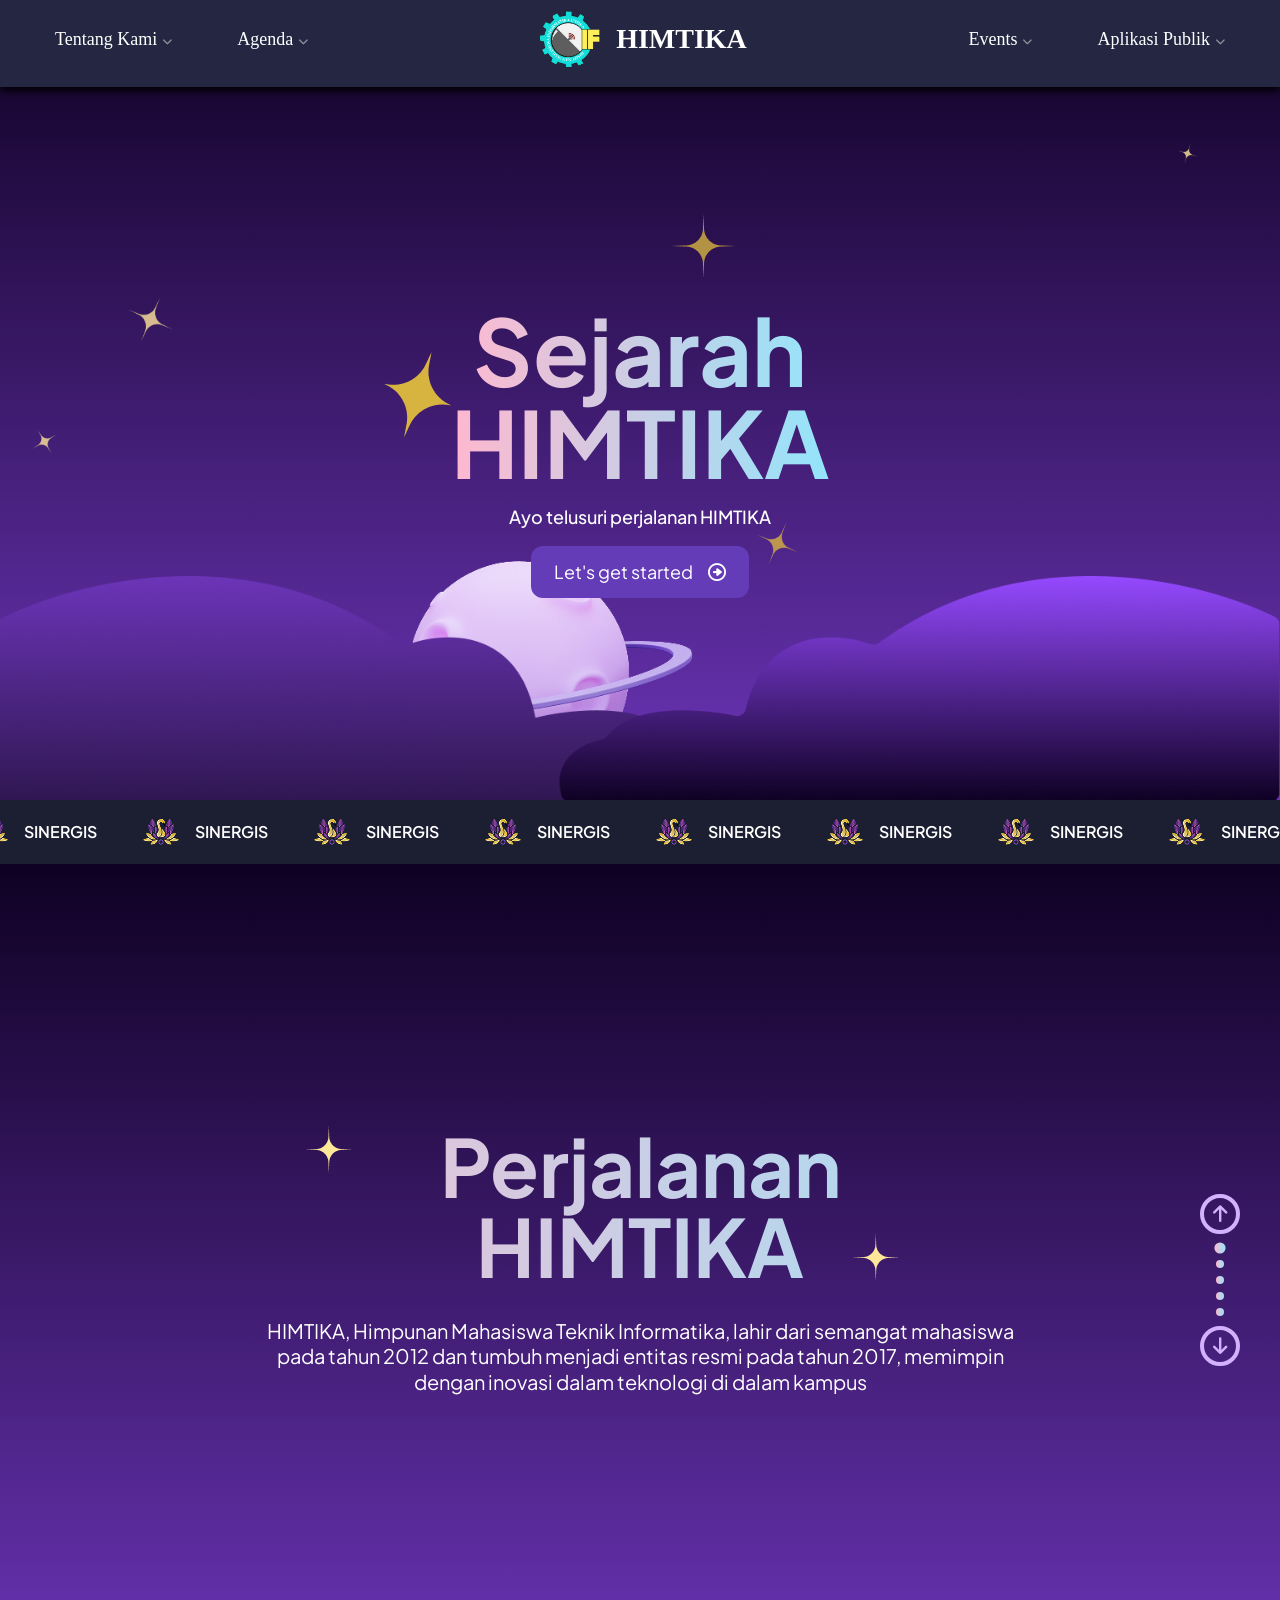
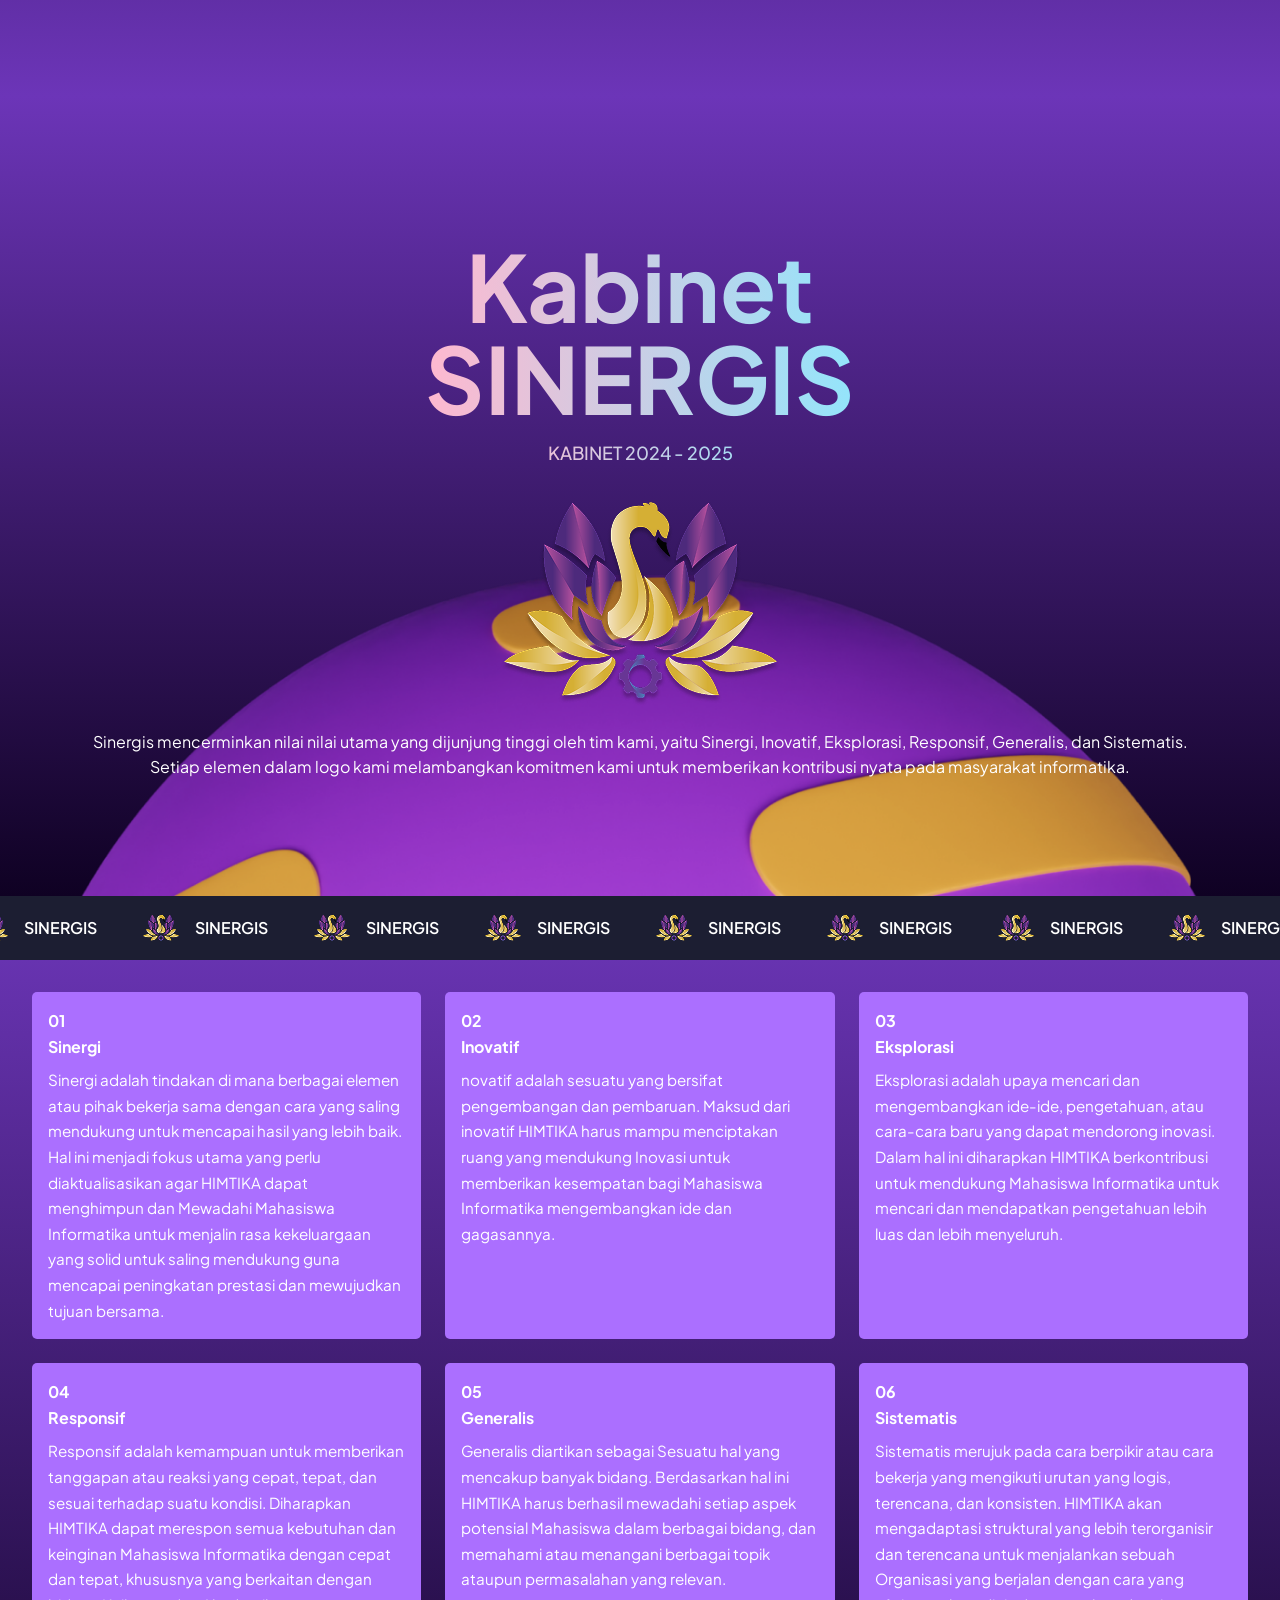
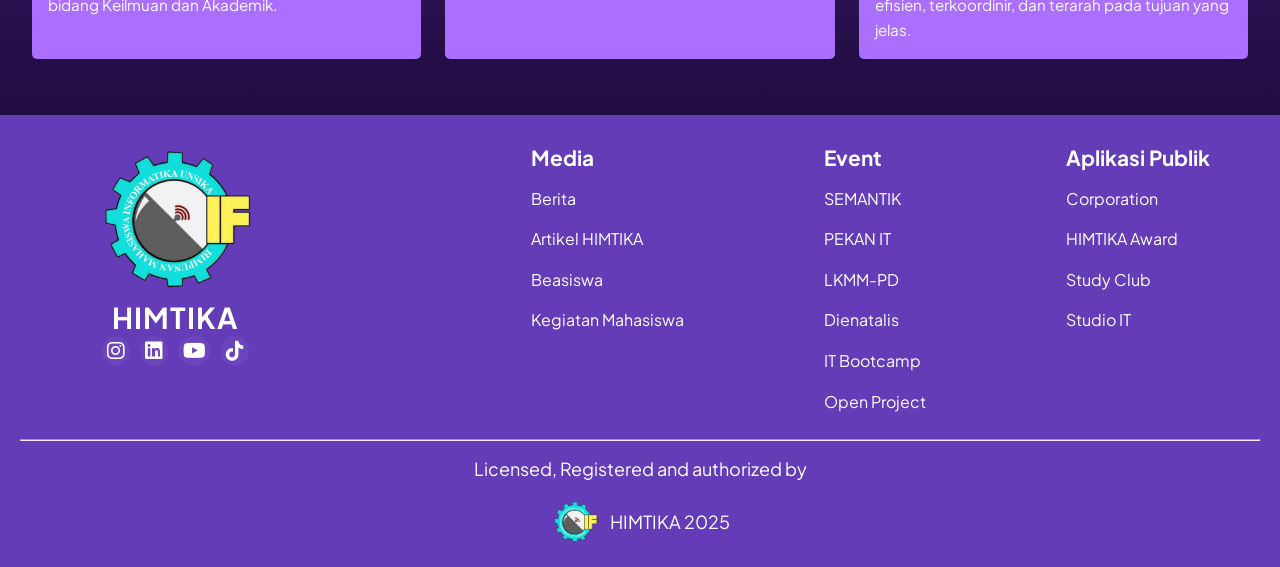
==== index.html @ e8bf30ea "Add files via upload Signed-off-by: To Be Human <67031062+Rif340@users.noreply.github.com>" ====
<!DOCTYPE html>
<html lang="en">

<head>
    <meta charset="UTF-8">
    <meta name="viewport" content="width=device-width, initial-scale=1.0">
    <title>Sejarah - HIMTIKA - Himpunan Mahasiswa Informatika</title>

    <!-- fav icon -->
    <link rel="icon" href="gambar/himtika.png" />

    <!-- seo -->
    <meta name="description"
        content="Eksplorasi Grand Design HIMTIKA 2025 yang mengedepankan Sinergi, Inovatif, Eksploratif, Responsif, Generalis, dan Sistematis. Pelajari rencana strategis Himpunan Mahasiswa Informatika Universitas Singaperbangsa Karawang.">
    <meta name="keywords"
        content="grand design himtika 2025, nilai himtika, sinergi inovasi eksplorasi, informatika unsika, rencana strategis organisasi, mahasiswa it unsika">
    <meta name="author" content="HIMTIKA UNSKA">

    <!-- CSS -->
    <link href="assets/css/style.css" rel="stylesheet">
    <link rel="stylesheet" href="https://cdn.jsdelivr.net/npm/swiper/swiper-bundle.min.css" />
    <link rel="stylesheet" href="assets/css/reset.css">
    <link rel="stylesheet" href="assets/css/responsive.css">
    <link rel="stylesheet" href="assets/css/scrollbar.css">
    <link rel="stylesheet" href="assets/css/animated.css">

    <!-- font -->
    <link rel="preconnect" href="https://fonts.gstatic.com" crossorigin>
    <link rel="stylesheet" href="https://cdnjs.cloudflare.com/ajax/libs/font-awesome/6.0.0-beta3/css/all.min.css">
    <link href="https://fonts.googleapis.com/css2?family=Plus+Jakarta+Sans:ital,wght@0,200..800;1,200..800&display=swap"
        rel="stylesheet">

</head>

<body>
    <!-- Preloader -->
    <div class="preloader">
        <div class="icon"></div>
        <div class="other-icon"></div>
    </div>

    <!-- Main Header -->
    <header class="main-header">
        <!-- Header Upper -->
        <div class="header-upper">
            <div class="inner-container">
                <div class="auto-container clearfix">
                    <!--Nav Box-->
                    <div class="nav-outer clearfix">
                        <div class="logo-outer">
                            <div class="logo-header">
                                <a href="index.html"><img src="gambar/himtika.png" alt="" title="HIMTIKA"></a>
                            </div>
                            <h1>HIMTIKA</h1>
                        </div>
                        <!--Mobile Navigation Toggler-->
                        <div class="mobile-nav-toggler"><span class="icon fas fa-bars"></span></div>

                        <!-- Main Menu -->
                        <nav class="main-menu navbar-expand-md navbar-light">
                            <div class="collapse navbar-collapse show clearfix" id="navbarSupportedContent">
                                <ul class="navigation clearfix pull-left">
                                    <li class="dropdown"><a href="#">Tentang Kami<i
                                                class="fas fa-chevron-down arrow"></i></a>
                                        <ul>
                                            <li><a href="https://himtika.cs.unsika.ac.id/sejarah-himtika/">Sejarah</a>
                                            </li>
                                            <li><a href="https://himtika.cs.unsika.ac.id/logo-himtika/">Logo</a></li>
                                            <li><a href="https://himtika.cs.unsika.ac.id/visi-misi/">Visi Misi</a></li>
                                            <li><a href="https://himtika.cs.unsika.ac.id/struktur-organisasi/">Struktur
                                                    Organisasi</a></li>
                                            <li><a href="https://himtika.cs.unsika.ac.id/grand-design-himtika-2024">Grand
                                                    Design HIMTIKA</a></li>
                                            <li><a href="https://himtika.cs.unsika.ac.id/galeri-himtika/">Galeri
                                                    HIMTIKA</a>
                                            </li>
                                            <li><a href="https://himtika.cs.unsika.ac.id/kontak-kami/">Kontak Kami</a>
                                            </li>
                                        </ul>
                                    </li>
                                    <li class="dropdown"><a href="#">Agenda<i class="fas fa-chevron-down arrow"></i></a>
                                        <ul class="sub_menu">
                                            <li><a href="https://himtika.cs.unsika.ac.id/himtika-awards/">Himtika
                                                    Awards</a>
                                            </li>
                                        </ul>
                                    </li>
                                </ul>

                                <ul class="navigation pull-right clearfix">
                                    <li class="dropdown"><a href="#">Events<i class="fas fa-chevron-down arrow"></i></a>
                                        <ul class="sub_menu">
                                            <li><a href="https://himtika.cs.unsika.ac.id/open-project/">Open Project</a>
                                            </li>
                                            <li><a href="https://himtika.cs.unsika.ac.id/semantik_9/">SEMANTIK</a></li>
                                            <li><a href="https://himtika.cs.unsika.ac.id/studyclub-2024/">Study Club</a>
                                            </li>
                                            <li><a href="https://himtika.cs.unsika.ac.id/lkmmpd/">LKMM-PD</a></li>
                                            <li><a href="https://himtika.cs.unsika.ac.id/pekan-it/">Pekan IT</a></li>
                                            <li><a href="https://himtika.cs.unsika.ac.id/diesnatalis">Diesnatalis</a>
                                            </li>
                                            <li><a href="https://himtika.cs.unsika.ac.id/it-bootcamp/">IT Bootcamp</a>
                                            </li>
                                        </ul>
                                    </li>
                                    <li class="dropdown"><a href="#">Aplikasi Publik<i
                                                class="fas fa-chevron-down arrow"></i></a>
                                        <ul class="sub_menu">
                                            <li><a href="https://himtalks.vercel.app/himtalks">Himtalks</a></li>
                                            <li><a href="https://himtika.cs.unsika.ac.id/hikode/">Hikode</a></li>
                                            <li><a href="https://himtika.cs.unsika.ac.id/kalendar/">Kalendar</a></li>
                                            <li><a href="https://himtika.cs.unsika.ac.id/corporation/">Corporation</a>
                                            </li>
                                            <li><a href="https://himtika.cs.unsika.ac.id/dosen/">Profil Tenaga
                                                    Pendidik</a>
                                            </li>
                                        </ul>
                                    </li>
                                </ul>
                            </div>
                        </nav>
                        <!-- Main Menu End-->
                    </div>
                </div>
            </div>
        </div>
        <!--End Header Upper-->

        <!-- Mobile Menu  -->
        <div class="mobile-menu">
            <div class="menu-backdrop"></div>
            <div class="close-btn"><span class="icon fas fa-times" style="font-size: 28px;"></span></div>

            <nav class="menu-box">
                <div class="nav-logo"><a href="index.html"><img src="gambar/himtika.png" alt="" title=""></a>
                </div>
                <div class="menu-outer"></div>
                <!--Social Links-->
                <div class="social-links">
                    <ul class="clearfix">
                        <li>
                            <a href="https://www.instagram.com/himtika_unsika/" target="_blank"><i
                                    class="fab fa-instagram"></i></a>
                            <a href="https://www.linkedin.com/company/himtika/" target="_blank"><i
                                    class="fab fa-linkedin"></i></a>
                            <a href="https://www.youtube.com/@himtikaofficial4428" target="_blank"><i
                                    class="fab fa-youtube"></i></a>
                            <a href="https://www.tiktok.com/@himtika_unsika" target="_blank"><i
                                    class="fab fa-tiktok"></i></a>
                        </li>
                    </ul>
                </div>
            </nav>
        </div>
        <!-- End Mobile Menu -->
    </header>
    <!-- End Main Header -->

    <!-- landing page Sejarah -->
    <div class="landingpagesejarah_desktop">
        <div class="teks_desktop">
            <h1>Sejarah <br>HIMTIKA</h1>
            <p>Ayo telusuri perjalanan HIMTIKA</p>
            <button onclick="document.getElementById('slide1').scrollIntoView({ behavior: 'smooth' });">Let's
                get started<i class="fa-regular fa-circle-right"></i></button>
        </div>
        <div class="icon-bawah">
            <img class="img_long" src="gambar/long.png" alt="bintang">
            <img class="img_wide5" src="gambar/wide5.png" alt="bintang">
            <img class="img_wide4" src="gambar/wide4.png" alt="bintang">
            <img class="img_wide" src="gambar/wide.png" alt="bintang">
            <img class="img_wide2" src="gambar/wide2.png" alt="bintang">
            <img class="img_wide3" src="gambar/wide3.png" alt="bintang">
        </div>
        <img class="bulan-awan" src="gambar/grup20.png">
    </div>
    <!-- akhir landing page Sejarah -->

    <!-- mobile-landing-page -->
    <div class="landingpagesejarah_mobile">
        <div class="teks_mobile">
            <h1>Sejarah <br>HIMTIKA</h1>
            <p>Ayo telusuri perjalanan HIMTIKA</p>
            <button onclick="document.getElementById('slide1').scrollIntoView({ behavior: 'smooth' });">Let's
                get started<i class="fa-regular fa-circle-right"></i></button>
        </div>
        <div class="icon-bawah-mobile">
            <img class="bulan-awan-mobile" src="gambar/grup25.png">
        </div>

    </div>
    <!-- akhir mobile-landing-page -->

    <!-- live kabinet -->
    <div class="live-awal">
        <div class="live-wrapper">
            <div class="live">
                <img src="gambar/logo_kabinet.png" alt="" />
                <span>SINERGIS</span>
            </div>
            <div class="live">
                <img src="gambar/logo_kabinet.png" alt="" />
                <span>SINERGIS</span>
            </div>
            <div class="live">
                <img src="gambar/logo_kabinet.png" alt="" />
                <span>SINERGIS</span>
            </div>
            <div class="live">
                <img src="gambar/logo_kabinet.png" alt="" />
                <span>SINERGIS</span>
            </div>
            <div class="live">
                <img src="gambar/logo_kabinet.png" alt="" />
                <span>SINERGIS</span>
            </div>
            <div class="live">
                <img src="gambar/logo_kabinet.png" alt="" />
                <span>SINERGIS</span>
            </div>
            <!-- Duplikasi untuk efek seamless -->
            <div class="live">
                <img src="gambar/logo_kabinet.png" alt="" />
                <span>SINERGIS</span>
            </div>
            <div class="live">
                <img src="gambar/logo_kabinet.png" alt="" />
                <span>SINERGIS</span>
            </div>
            <div class="live">
                <img src="gambar/logo_kabinet.png" alt="" />
                <span>SINERGIS</span>
            </div>
            <div class="live">
                <img src="gambar/logo_kabinet.png" alt="" />
                <span>SINERGIS</span>
            </div>
            <div class="live">
                <img src="gambar/logo_kabinet.png" alt="" />
                <span>SINERGIS</span>
            </div>
            <div class="live">
                <img src="gambar/logo_kabinet.png" alt="" />
                <span>SINERGIS</span>
            </div>
        </div>
    </div>
    <!-- akhir live kabinet -->

    <!-- perjalanan -->
    <section class="bidang-section">
        <div class="bidang-container">
            <div class="bidang-slide active" id="slide-1">
                <img class="bintang-besar" src="gambar/wide7.png" alt="" />
                <img class="bintang-kecil" src="gambar/wide7.png" alt="" />
                <img class="bintang-besar2" src="gambar/wide8.png" alt="" />
                <img class="bintang-kecil2" src="gambar/wide8.png" alt="" />
                <h2>Perjalanan<br />HIMTIKA</h2>
                <p>
                    HIMTIKA, Himpunan Mahasiswa Teknik Informatika, lahir dari semangat mahasiswa pada tahun 2012 dan
                    tumbuh menjadi entitas
                    resmi pada tahun 2017, memimpin dengan inovasi dalam teknologi di dalam kampus
                </p>
            </div>
            <div class="bidang-slide left" id="slide-2">
                <i class="tahun">2012</i>
                <h2>Awal<br>Perjalanan</h2>
                <p>
                    Pada tahun 2012, mahasiswa Teknik Informatika Unsika berupaya membentuk sebuah himpunan sebagai
                    wadah untuk minat dan
                    aspirasi mereka. meskipun upaya awal ini berakhir dengan pendirian sebuah study club, langkah ini
                    menandai awal dari
                    perjalanan menuju pembentukan yang lebih besar
                </p>
            </div>
            <div class="bidang-slide left" id="slide-3">
                <i class="tahun">2014</i>
                <h2>Inisiasi<br>Pada kepengurusan<br>BEMF</h2>
                <p>
                    Pada tahun 2014, selama kepengurusan BEMF, mahasiswa Teknik Informatika menginisiasi langkah penting
                    untuk membentuk
                    himpunan resmi. Inisiatif ini memperkuat komitmen mereka untuk memiliki sebuah wadah organisasi yang
                    dapat mengakomodasi
                    kepentingan bersama.
                </p>
            </div>
            <div class="bidang-slide left" id="slide-4">
                <i class="tahun">2017</i>
                <h2>Musyawarah Anggota pertama</h2>
                <p>
                    Tepat pada 14 Oktober 2017, dilaksanakan Musyawarah Anggota (MUSANG) pertama HIMTIKA. Momentum ini
                    menjadi tonggak
                    penting dalam proses pembentukan organisasi, di mana identitas dan tujuan bersama mulai dibahas
                    secara lebih formal.
                </p>
            </div>
            <div class="bidang-slide left" id="slide-5">
                <i class="tahun">2017</i>
                <h2>Diresmikan</h2>
                <p>
                    Pada tanggal 16 Oktober 2017, HIMTIKA secara resmi didirikan di Aula Unsika. Dengan Akhmad Khusaeri
                    sebagai ketua dan
                    Adi Rohmat sebagai wakil ketua, organisasi ini mulai menata struktur dan mengukuhkan diri sebagai
                    entitas yang siap
                    berkembang dan berkontribusi
                </p>

            </div>
        </div>
        <!-- Navigasi -->
        <div class="bidang-nav">
            <button id="prev"><i class="fa-solid fa-arrow-up"></i></button>
            <div class="bidang-dots">
                <span class="dot active" data-slide="0"></span>
                <span class="dot" data-slide="1"></span>
                <span class="dot" data-slide="2"></span>
                <span class="dot" data-slide="3"></span>
                <span class="dot" data-slide="4"></span>
            </div>
            <button id="next"><i class="fa-solid fa-arrow-down"></i></button>
        </div>
    </section>
    <!-- akhir perjalanan -->

    <!-- kabinet -->
    <div class="kabinet_desktop">
        <div class="tekskabinet_desktop">
            <h1>Kabinet <br>SINERGIS</h1>
            <p id="kabinet">KABINET 2024 - 2025</p>
            <img src="gambar/logo_kabinet2.png">
            <p id="kabinet2">Sinergis mencerminkan nilai nilai utama yang dijunjung tinggi oleh tim kami, yaitu Sinergi,
                Inovatif, Eksplorasi,
                Responsif, Generalis, dan Sistematis. Setiap elemen dalam logo kami melambangkan komitmen kami untuk
                memberikan
                kontribusi nyata pada masyarakat informatika.</p>
        </div>
        <div class="icon-bawah-mobile">
            <img class="bulan-dekstop" src="gambar/10.png">
            <img class="bulan-dekstop2" src="gambar/11.png">
        </div>
    </div>
    <!-- akhir kabinet -->

<!-- live kabinet 2 -->
<div class="live2-awal">
    <div class="live2-wrapper">
        <div class="live2">
            <img src="gambar/logo_kabinet.png" alt="" />
            <span>SINERGIS</span>
        </div>
        <div class="live2">
            <img src="gambar/logo_kabinet.png" alt="" />
            <span>SINERGIS</span>
        </div>
        <div class="live2">
            <img src="gambar/logo_kabinet.png" alt="" />
            <span>SINERGIS</span>
        </div>
        <div class="live2">
            <img src="gambar/logo_kabinet.png" alt="" />
            <span>SINERGIS</span>
        </div>
        <div class="live2">
            <img src="gambar/logo_kabinet.png" alt="" />
            <span>SINERGIS</span>
        </div>
        <div class="live2">
            <img src="gambar/logo_kabinet.png" alt="" />
            <span>SINERGIS</span>
        </div>
        <!-- Duplikasi seamless -->
        <div class="live2">
            <img src="gambar/logo_kabinet.png" alt="" />
            <span>SINERGIS</span>
        </div>
        <div class="live2">
            <img src="gambar/logo_kabinet.png" alt="" />
            <span>SINERGIS</span>
        </div>
        <div class="live2">
            <img src="gambar/logo_kabinet.png" alt="" />
            <span>SINERGIS</span>
        </div>
        <div class="live2">
            <img src="gambar/logo_kabinet.png" alt="" />
            <span>SINERGIS</span>
        </div>
        <div class="live2">
            <img src="gambar/logo_kabinet.png" alt="" />
            <span>SINERGIS</span>
        </div>
        <div class="live2">
            <img src="gambar/logo_kabinet.png" alt="" />
            <span>SINERGIS</span>
        </div>
    </div>
</div>
<!-- akhir live kabinet 2 -->

    <!-- boostrap grid -->
    <div class="pembungkus_grid">
        <!-- Baris Pertama -->
        <div class="grid-row">
            <div class="grid-col">
                <div class="card">
                    <h4>01</h4>
                    <h4>Sinergi</h4>
                    <p>Sinergi adalah tindakan di mana berbagai elemen atau pihak bekerja sama dengan cara yang saling mendukung untuk mencapai
                    hasil yang lebih baik. Hal ini menjadi fokus utama yang perlu diaktualisasikan agar HIMTIKA dapat menghimpun dan
                    Mewadahi Mahasiswa Informatika untuk menjalin rasa kekeluargaan yang solid untuk saling mendukung guna mencapai
                    peningkatan prestasi dan mewujudkan tujuan bersama.</p>
                </div>
            </div>
            <div class="grid-col">
                <div class="card">
                    <h4>02</h4>
                    <h4>Inovatif</h4>
                    <p>novatif adalah sesuatu yang bersifat pengembangan dan pembaruan. Maksud dari inovatif HIMTIKA harus mampu menciptakan
                    ruang yang mendukung Inovasi untuk memberikan kesempatan bagi Mahasiswa Informatika mengembangkan ide dan gagasannya.</p>
                </div>
            </div>
            <div class="grid-col">
                <div class="card">
                    <h4>03</h4>
                    <h4>Eksplorasi</h4>
                    <p>Eksplorasi adalah upaya mencari dan mengembangkan ide-ide, pengetahuan, atau cara-cara baru yang dapat mendorong
                    inovasi. Dalam hal ini diharapkan HIMTIKA berkontribusi untuk mendukung Mahasiswa Informatika untuk mencari dan
                    mendapatkan pengetahuan lebih luas dan lebih menyeluruh.</p>
                </div>
            </div>
        </div>
    
        <!-- Baris Kedua -->
        <div class="grid-row">
            <div class="grid-col">
                <div class="card">
                    <h4>04</h4>
                    <h4>Responsif</h4>
                    <p>Responsif adalah kemampuan untuk memberikan tanggapan atau reaksi yang cepat, tepat, dan sesuai terhadap suatu kondisi.
                    Diharapkan HIMTIKA dapat merespon semua kebutuhan dan keinginan Mahasiswa Informatika dengan cepat dan tepat, khususnya
                    yang berkaitan dengan bidang Keilmuan dan Akademik.</p>
                </div>
            </div>
            <div class="grid-col">
                <div class="card">
                    <h4>05</h4>
                    <h4>Generalis</h4>
                    <p>Generalis diartikan sebagai Sesuatu hal yang mencakup banyak bidang. Berdasarkan hal ini HIMTIKA harus berhasil mewadahi
                    setiap aspek potensial Mahasiswa dalam berbagai bidang, dan memahami atau menangani berbagai topik ataupun permasalahan
                    yang relevan.</p>
                </div>
            </div>
            <div class="grid-col">
                <div class="card">
                    <h4>06</h4>
                    <h4>Sistematis</h4>
                    <p>Sistematis merujuk pada cara berpikir atau cara bekerja yang mengikuti urutan yang logis, terencana, dan konsisten.
                    HIMTIKA akan mengadaptasi struktural yang lebih terorganisir dan terencana untuk menjalankan sebuah Organisasi yang
                    berjalan dengan cara yang efisien, terkoordinir, dan terarah pada tujuan yang jelas.</p>
                </div>
            </div>
        </div></div>
    <!-- akhir boostrap grid -->

    <!----Start Footer-->
    <footer>
        <div class="footer-container">
            <div class="logo-section">
                <img src="gambar/himtika.png" alt="HIMTIKA Logo" class="logo-footer">
                <h3>HIMTIKA</h3>
                <div class="social-icons">
                    <a href="https://www.instagram.com/himtika_unsika/" target="_blank"><i
                            class="fab fa-instagram"></i></a>
                    <a href="https://www.linkedin.com/company/himtika/" target="_blank"><i
                            class="fab fa-linkedin"></i></a>
                    <a href="https://www.youtube.com/@himtikaofficial4428" target="_blank"><i
                            class="fab fa-youtube"></i></a>
                    <a href="https://www.tiktok.com/@himtika_unsika" target="_blank"><i class="fab fa-tiktok"></i></a>
                </div>
            </div>
            <div class="footer-text">
                <div class="footer-section section-1">
                    <h4>Media</h4>
                    <ul>
                        <li><a href="#">Berita</a></li>
                        <li><a href="#">Artikel HIMTIKA</a></li>
                        <li><a href="#">Beasiswa</a></li>
                        <li><a href="#">Kegiatan Mahasiswa</a></li>
                    </ul>
                </div>

                <div class="footer-section section-2">
                    <h4>Event</h4>
                    <ul>
                        <li><a href="https://himtika.cs.unsika.ac.id/semantik_9/">SEMANTIK</a></li>
                        <li><a href="https://himtika.cs.unsika.ac.id/pekan-it/">PEKAN IT</a></li>
                        <li><a href="https://himtika.cs.unsika.ac.id/lkmmpd/">LKMM-PD</a></li>
                        <li><a href="https://himtika.cs.unsika.ac.id/diesnatalis">Dienatalis</a></li>
                        <li><a href="https://himtika.cs.unsika.ac.id/it-bootcamp/">IT Bootcamp</a></li>
                        <li><a href="https://himtika.cs.unsika.ac.id/open-project/">Open Project</a></li>
                    </ul>
                </div>

                <div class="footer-section section-3">
                    <h4 id="teks1">Aplikasi Publik</h4>
                    <ul>
                        <li><a href="https://himtika.cs.unsika.ac.id/corporation/">Corporation</a></li>
                        <li><a href="https://himtika.cs.unsika.ac.id/himtika-awards/">HIMTIKA Award</a></li>
                        <li><a href="https://himtika.cs.unsika.ac.id/studyclub-2024/">Study Club</a></li>
                        <li><a href="https://himtika.cs.unsika.ac.id/corporation/">Studio IT</a></li>
                    </ul>
                </div>
            </div>
        </div>
        <div class="footer-bottom">
            <hr>
            <p>Licensed, Registered and authorized by</p>
            <div class="footer-logo-container">
                <img src="gambar/himtika.png" alt="HIMTIKA Logo" class="footer-logo">
                <p>HIMTIKA 2025</p>
            </div>
        </div>
    </footer>
    <!-- Footer End -->

    <script src="assets/js/jquery.js"></script>
    <script src="assets/js/scrollbar.js"></script>
    <script src="assets/js/script.js"></script>
    <script src="https://cdn.jsdelivr.net/npm/swiper/swiper-bundle.min.js"></script>
</body>

</html>
---- assets/css/style.css ----
::-webkit-scrollbar {
	display: none;
}



body {
	margin: 0px;
	padding: 0px;
	border: none;
	outline: none;
	font-size: 100%;
	line-height: inherit;
	line-height: 1.6em;
	font-weight: 400;
	font-family: 'Plus Jakarta Sans', sans-serif;
}


.page-wrapper {
	position: relative;
	margin: 0 auto;
	width: 100%;
	min-width: 300px;
	z-index: 9;
	overflow: hidden;
}


.auto-container {
	position: static;
	max-width: 1200px;
	padding: 0px 15px;
	margin: 0 auto;
}

ul,
li {
	list-style: none;
	padding: 0px;
	margin: 0px;
}

/* Posisi navbar kanan dan kiri */

.pull-right {
	float: right;
}

.pull-left {
	float: left;
}

/* Preloader */

.preloader {
	position: fixed;
	left: 0px;
	top: 0px;
	width: 100%;
	height: 100%;
	z-index: 999999;
	background-color: rgba(0, 0, 0, 0);
}

.preloader .icon {
	position: fixed;
	left: 0px;
	top: 0px;
	width: 100%;
	height: 100%;
	z-index: 1;
	background-color: rgba(0, 0, 0, 0);
	background-position: center center;
	background-repeat: no-repeat;
	background-image: url(../img/icon/gear\ full\ 9.svg);
	-webkit-transition: all 200ms ease;
	-moz-transition: all 200ms ease;
	-ms-transition: all 200ms ease;
	-o-transition: all 200ms ease;
	transition: all 200ms ease;
	animation: 2s gearAnimation linear infinite;
}

.preloader .other-icon {
	position: fixed;
	left: 0px;
	top: 0px;
	width: 100%;
	height: 100%;
	z-index: 2;
	background-color: rgba(0, 0, 0, 0);
	background-position: center center;
	background-repeat: no-repeat;
	background-image: url(../img/icon/rebuild\ tanpa\ gear.svg);
	-webkit-transition: all 200ms ease;
	-moz-transition: all 200ms ease;
	-ms-transition: all 200ms ease;
	-o-transition: all 200ms ease;
	transition: all 200ms ease;
	margin-left: 8px;
}

.page-loaded .preloader .icon,
.page-loaded .preloader .other-icon {
	opacity: 0;
}

.preloader:before {
	content: '';
	position: absolute;
	left: 0;
	top: 0;
	width: 100%;
	height: 100%;
	background: #ffffff;
	z-index: 0;
	-webkit-transform: translateX(0%);
	-ms-transform: translateX(0%);
	transform: translateX(0%);
	-webkit-transition: all 800ms ease;
	-moz-transition: all 800ms ease;
	-ms-transition: all 800ms ease;
	-o-transition: all 800ms ease;
	transition: all 800ms ease;
}

.page-loaded .preloader:before {
	-webkit-transform: translateX(-101%);
	-ms-transform: translateX(-101%);
	transform: translateX(-101%);
}

.preloader:after {
	content: '';
	position: absolute;
	left: 0;
	top: 0;
	width: 100%;
	height: 100%;
	background: #252742;
	z-index: 2;
	-webkit-transform: translateX(101%);
	-ms-transform: translateX(101%);
	transform: translateX(101%);
	-webkit-transition: all 800ms ease;
	-moz-transition: all 800ms ease;
	-ms-transition: all 800ms ease;
	-o-transition: all 800ms ease;
	transition: all 800ms ease;
}

.page-loaded .preloader:after {
	-webkit-transform: translateX(-101%);
	-ms-transform: translateX(-101%);
	transform: translateX(-101%);
}

/* Main Header */

.main-header {
	position: fixed;
	display: block;
	width: 100%;
	z-index: 99999;
	background-color: #252742;
}

.main-header .header-top {
	position: relative;
	transition: opacity 0.3s ease;
}

/* Live News */

.live-news {
	background: linear-gradient(to right, #320F48, #7A25AE);
	position: fixed;
	width: 115%;
	height: 49px;
	top: 0;
	left: 0;
}

.live-news .rectangle {
	position: absolute;
	left: 0;
	top: 0;
	width: 310.5px;
	height: 49px;
	z-index: 2;
	display: flex;
	align-items: center;
	justify-content: space-evenly;
	box-shadow: #1C1E32;
}

.live-news .rectangle .rectangle-img {
	width: 100%;
	height: 100%;
	position: absolute;
	top: 0;
	left: 0;
	z-index: 1;
}

.live-news .rectangle .rectangle-shadow {
	width: 100%;
	height: 100%;
	position: absolute;
	top: 0;
	left: 10px;
	z-index: 0;
}

.live-news .rectangle .kabinet-sinergis {
	position: relative;
	z-index: 2;
	color: white;
	font-size: 22px;
	font-weight: 500;
	line-height: 20px;
	font-family: "Figtree";
}

.live-news .rectangle .sinergis {
	position: relative;
	z-index: 2;
	width: 57px;
	height: 60px;
	margin: 10px 30px 0 0;
}

.live-news .marquee {
	width: 100%;
	overflow: hidden;
	white-space: nowrap;
	box-sizing: border-box;
	position: relative;
	z-index: 1;
}

.live-news .marquee span {
	display: inline-block;
	padding-left: 100%;
	animation: marquee 20s linear infinite;
	color: white;
	align-content: center;
	line-height: 49px;
	font-size: 19px;
	font-family: "Figtree";
}

.live-news .marquee span a {
	color: white;
	text-decoration: underline;
	font-weight: bold;
}

.live-news .marquee span:hover {
	animation-play-state: paused;
}

.main-header .header-top .top {
	position: relative;
}

/*=== Header Upper ===*/
.header-upper {
	position: relative;
	top: 0;
	background-color: #252742;
	height: 87px;
	left: 0;
	right: 0;
	box-shadow: 0 4px 8px rgba(0, 0, 0, 1);
	transition: top 0.3s ease, opacity 0.3s ease, transform 0.3s ease;
}

.header-upper a {
	text-decoration: none;
}

.header-upper.sticky {
	top: 0;
}

.main-header .nav-outer .logo-outer {
	position: absolute;
	display: flex;
	align-items: center;
	justify-content: center;
	text-align: center;
	gap: 12px;
	left: 50%;
	z-index: 2;
	transform: translateX(-50%);
}

.main-header .nav-outer {
	display: flex;
	align-items: center;
	justify-content: flex-start;
	gap: 15px;
	position: sticky;
	float: right;
	width: 100%;
	z-index: 1;
}

.main-header .nav-outer .logo-header {
	display: inline-block;
	max-width: 71px;
	position: relative;
}

.main-header .nav-outer .logo-header img {
	position: relative;
	display: inline-block;
	width: 71px;
	height: 71px;
}

.main-header .nav-outer .logo-outer h1 {
	margin: 0;
	color: white;
	font-size: 28px;
	font-family: "Figtree";
	font-weight: 600;
}

/* Main Menu */

.main-menu {
	position: relative;
	float: left;
	width: 100%;
}

.main-menu .navbar-collapse {
	padding: 0px;
	display: block !important;
}

.main-menu .navigation {
	position: relative;
	margin: 0px;
}

.main-menu .navigation>li {
	position: relative;
	float: left;
	z-index: 2;
	padding: 25px 0px;
	margin-right: 65px;
	-webkit-transition: all 300ms ease;
	-moz-transition: all 300ms ease;
	-ms-transition: all 300ms ease;
	-o-transition: all 300ms ease;
	transition: all 300ms ease;
}

.main-menu .navigation>li:last-child {
	margin-right: 0px;
}

.main-menu .navigation>li>a {
	font-family: "Figtree";
	position: relative;
	display: block;
	text-align: center;
	font-size: 18px;
	line-height: 28px;
	font-weight: 500;
	opacity: 1;
	color: white;
	padding: 0px;
	z-index: 1;
	-webkit-transition: all 300ms ease;
	-moz-transition: all 300ms ease;
	-ms-transition: all 300ms ease;
	-o-transition: all 300ms ease;
	transition: all 300ms ease;
}

.main-menu .navigation>li:hover>a,
.main-menu .navigation>li.current>a {
	color: #ffffff;
}

.main-menu .navigation>li>ul {
	position: absolute;
	left: 0px;
	top: 100%;
	width: 230px;
	z-index: 100;
	display: none;
	opacity: 0;
	visibility: hidden;
	padding: 0px 0px;
	background-color: #ffffff;
	border-top: 2px solid #1C1E32;
	-moz-transform: translateY(30px);
	-webkit-transform: translateY(30px);
	-ms-transform: translateY(30px);
	-o-transform: translateY(30px);
	transform: translateY(30px);
	-webkit-box-shadow: 2px 2px 5px 1px rgba(0, 0, 0, 0.05), -2px 0px 5px 1px rgba(0, 0, 0, 0.05);
	-ms-box-shadow: 2px 2px 5px 1px rgba(0, 0, 0, 0.05), -2px 0px 5px 1px rgba(0, 0, 0, 0.05);
	-o-box-shadow: 2px 2px 5px 1px rgba(0, 0, 0, 0.05), -2px 0px 5px 1px rgba(0, 0, 0, 0.05);
	-moz-box-shadow: 2px 2px 5px 1px rgba(0, 0, 0, 0.05), -2px 0px 5px 1px rgba(0, 0, 0, 0.05);
	box-shadow: 2px 2px 5px 1px rgba(0, 0, 0, 0.05), -2px 0px 5px 1px rgba(0, 0, 0, 0.05);
	border-radius: 8px;
}

.main-menu .navigation>li>ul>li {
	position: relative;
	width: 100%;
	border-bottom: 1px solid rgba(0, 0, 0, 0.10);
}

.main-menu .navigation>li>ul>li:last-child {
	border-bottom: none;
}

.main-menu .navigation>li>ul>li:before {
	position: absolute;
	content: '';
	left: 0px;
	top: 0px;
	width: 0%;
	height: 100%;
	display: block;
	background: #252742;
	transition: all 500ms ease;
	-moz-transition: all 500ms ease;
	-webkit-transition: all 500ms ease;
	-ms-transition: all 500ms ease;
	-o-transition: all 500ms ease;
}

.main-menu .navigation>li>ul>li:hover:before {
	width: 100%;
}

.main-menu .navigation>li>ul>li>a {
	position: relative;
	display: block;
	padding: 12px 20px;
	line-height: 24px;
	font-weight: 500;
	font-size: 15px;
	font-family: "Figtree";
	text-transform: capitalize;
	color: #252525;
	text-align: left;
	transition: all 500ms ease;
	-moz-transition: all 500ms ease;
	-webkit-transition: all 500ms ease;
	-ms-transition: all 500ms ease;
	-o-transition: all 500ms ease;
}

.main-menu .navigation>li>ul>li:hover>a {
	color: #ffffff;
}

.arrow {
	font-size: 10px;
	margin-left: 6px;
	transition: transform 0.3s ease;
	opacity: 0.5;
}

.main-menu .dropdown:hover .arrow {
	transform: rotate(180deg);
	/* Rotates arrow on hover */
	opacity: 1;
}

.main-menu .navigation>li>ul>li.dropdown>a:after {
	font-family: "Figtree";
	content: "\f105";
	position: absolute;
	right: 20px;
	top: 12px;
	display: block;
	line-height: 24px;
	font-size: 16px;
	font-weight: 800;
	text-align: center;
	z-index: 5;
}

.main-menu .navigation>li>ul>li>ul {
	position: absolute;
	left: 100%;
	top: -2px;
	width: 230px;
	z-index: 100;
	display: none;
	padding: 0px 0px;
	background-color: #ffffff;
	border-top: 2px solid #3786ff;
	-moz-transform: translateY(30px);
	-webkit-transform: translateY(30px);
	-ms-transform: translateY(30px);
	-o-transform: translateY(30px);
	transform: translateY(30px);
	-webkit-box-shadow: 2px 2px 5px 1px rgba(0, 0, 0, 0.05), -2px 0px 5px 1px rgba(0, 0, 0, 0.05);
	-ms-box-shadow: 2px 2px 5px 1px rgba(0, 0, 0, 0.05), -2px 0px 5px 1px rgba(0, 0, 0, 0.05);
	-o-box-shadow: 2px 2px 5px 1px rgba(0, 0, 0, 0.05), -2px 0px 5px 1px rgba(0, 0, 0, 0.05);
	-moz-box-shadow: 2px 2px 5px 1px rgba(0, 0, 0, 0.05), -2px 0px 5px 1px rgba(0, 0, 0, 0.05);
	box-shadow: 2px 2px 5px 1px rgba(0, 0, 0, 0.05), -2px 0px 5px 1px rgba(0, 0, 0, 0.05);
}

.main-menu .navigation>li>ul>li>ul.from-right {
	left: auto;
	right: 0px;
}

.main-menu .navigation>li>ul>li>ul>li {
	position: relative;
	width: 100%;
	border-bottom: 1px solid rgba(0, 0, 0, 0.10);
}

.main-menu .navigation>li>ul>li>ul>li:last-child {
	border-bottom: none;
}

.main-menu .navigation>li>ul>li>ul>li:hover:before {
	width: 100%;
}

.main-menu .navigation>li>ul>li>ul>li:last-child {
	border-bottom: none;
}

.main-menu .navigation>li>ul>li>ul>li>a {
	position: relative;
	display: block;
	padding: 12px 20px;
	line-height: 24px;
	font-weight: 500;
	font-size: 15px;
	font-family: "Figtree";
	text-transform: capitalize;
	color: #252525;
	text-align: left;
	transition: all 500ms ease;
	-moz-transition: all 500ms ease;
	-webkit-transition: all 500ms ease;
	-ms-transition: all 500ms ease;
	-o-transition: all 500ms ease;
}

.main-menu .navigation>li>ul>li>ul>li:hover>a {
	color: #ffffff;
}

.main-menu .navigation .dropdown {
	position: relative;
	display: inline-block;
}

.main-menu .navigation>li.dropdown:hover>ul {
	visibility: visible;
	opacity: 1;
	-moz-transform: translateY(0);
	-webkit-transform: translateY(0);
	-ms-transform: translateY(0);
	-o-transform: translateY(0);
	transform: translateY(0);
	transition: all 300ms ease;
	-moz-transition: all 300ms ease;
	-webkit-transition: all 500ms ease;
	-ms-transition: all 300ms ease;
	-o-transition: all 300ms ease;
}

.main-menu .navigation li.dropdown .dropdown-btn {
	position: absolute;
	width: 34px;
	height: 30px;
	border: 1px solid #ffffff;
	text-align: center;
	font-size: 16px;
	line-height: 26px;
	color: #ffffff;
	cursor: pointer;
	z-index: 5;
	display: none;
}

.dropdown-toggle::after {
	display: none;
}

/* Mobile Menu */

.nav-outer .mobile-nav-toggler {
	position: relative;
	float: right;
	font-size: 40px;
	line-height: 50px;
	cursor: pointer;
	color: #643cb8;
	display: none;
}

.mobile-menu {
	position: fixed;
	right: 0;
	top: 0;
	width: 300px;
	padding-right: 30px;
	max-width: 100%;
	height: 100%;
	opacity: 0;
	visibility: hidden;
	z-index: 999999;
}

.mobile-menu .navbar-collapse {
	display: block !important;
}

.mobile-menu .nav-logo {
	position: relative;
	padding: 30px 25px;
	text-align: left;
}

.mobile-menu-visible {
	overflow: hidden;
}

.mobile-menu-visible .mobile-menu {
	opacity: 1;
	visibility: visible;
}

.mobile-menu .menu-backdrop {
	position: fixed;
	right: 0;
	top: 0;
	width: 100%;
	height: 100%;
	z-index: 1;
	background: #252742;
	-webkit-transform: translateX(101%);
	-ms-transform: translateX(101%);
	transform: translateX(101%);
	transition: all 900ms ease;
	-moz-transition: all 900ms ease;
	-webkit-transition: all 900ms ease;
	-ms-transition: all 900ms ease;
	-o-transition: all 900ms ease;
}

.mobile-menu a {
	text-decoration: none;
}

.mobile-menu-visible .mobile-menu .menu-backdrop {
	opacity: 0.70;
	visibility: visible;
	-webkit-transition: all 0.7s ease;
	-moz-transition: all 0.7s ease;
	-ms-transition: all 0.7s ease;
	-o-transition: all 0.7s ease;
	transition: all 0.7s ease;
	-webkit-transform: translateX(0%);
	-ms-transform: translateX(0%);
	transform: translateX(0%);
}

.mobile-menu .menu-box {
	position: absolute;
	left: 0px;
	top: 0px;
	width: 100%;
	height: 100%;
	max-height: 100%;
	overflow-y: auto;
	background: #252742;
	padding: 0px 0px;
	z-index: 5;
	opacity: 0;
	visibility: hidden;
	border-radius: 0px;
	-webkit-transform: translateX(101%);
	-ms-transform: translateX(101%);
	transform: translateX(101%);
}

.mobile-menu-visible .mobile-menu .menu-box {
	opacity: 1;
	visibility: visible;
	-webkit-transition: all 0.7s ease;
	-moz-transition: all 0.7s ease;
	-ms-transition: all 0.7s ease;
	-o-transition: all 0.7s ease;
	transition: all 0.7s ease;
	-webkit-transform: translateX(0%);
	-ms-transform: translateX(0%);
	transform: translateX(0%);
}

.mobile-menu .close-btn {
	position: absolute;
	right: 10px;
	top: 10px;
	line-height: 30px;
	width: 24px;
	text-align: center;
	font-size: 16px;
	color: #ffffff;
	cursor: pointer;
	z-index: 10;
	-webkit-transition: all 0.9s ease;
	-moz-transition: all 0.9s ease;
	-ms-transition: all 0.9s ease;
	-o-transition: all 0.9s ease;
	transition: all 0.9s ease;
}

.mobile-menu-visible .mobile-menu .close-btn {
	-webkit-transform: rotate(360deg);
	-ms-transform: rotate(360deg);
	transform: rotate(360deg);
}

.mobile-menu .close-btn:hover {
	color: black;
	-webkit-transform: rotate(90deg);
	-ms-transform: rotate(90deg);
	transform: rotate(90deg);
	filter: drop-shadow(0px 0px 1px white);
}

.mobile-menu .navigation {
	position: relative;
	display: block;
	width: 100%;
	float: none;
}

.mobile-menu .navigation li {
	position: relative;
	display: block;
	border-top: 1px solid rgba(255, 255, 255, 0.10);
}

.mobile-menu .navigation:last-child {
	border-bottom: 1px solid rgba(255, 255, 255, 0.10);
}

.mobile-menu .navigation li>ul>li:first-child {
	border-top: 1px solid rgba(255, 255, 255, 0.10);
}

.mobile-menu .navigation li>a {
	position: relative;
	display: block;
	line-height: 24px;
	padding: 10px 25px;
	font-size: 15px;
	font-weight: 500;
	font-family: "Figtree";
	color: #ffffff;
	text-transform: uppercase;
	-webkit-transition: all 500ms ease;
	-moz-transition: all 500ms ease;
	-ms-transition: all 500ms ease;
	-o-transition: all 500ms ease;
	transition: all 500ms ease;
}

.mobile-menu .navigation li ul li>a {
	font-size: 16px;
	font-family: "Figtree";
	margin-left: 20px;
	text-transform: capitalize;
}

.mobile-menu .navigation li.current>a,
.mobile-menu .navigation li>a:hover {
	color: white;
}

.mobile-menu .navigation li.current>a:before {
	height: 100%;
}

.mobile-menu .navigation li.dropdown .dropdown-btn {
	position: absolute;
	right: 6px;
	top: 6px;
	width: 32px;
	height: 32px;
	text-align: center;
	font-size: 16px;
	line-height: 32px;
	color: #ffffff;
	background: rgba(255, 255, 255, 0.10);
	cursor: pointer;
	border-radius: 2px;
	-webkit-transition: all 500ms ease;
	-moz-transition: all 500ms ease;
	-ms-transition: all 500ms ease;
	-o-transition: all 500ms ease;
	transition: all 500ms ease;
	z-index: 5;
}

.mobile-menu .navigation li.dropdown .dropdown-btn.open {
	background: #7A25AE;
	-webkit-transform: rotate(90deg);
	-ms-transform: rotate(90deg);
	transform: rotate(90deg);
}

.mobile-menu .navigation li>ul,
.mobile-menu .navigation li>ul>li>ul {
	display: none;
}

.mobile-menu .social-links {
	position: relative;
	text-align: center;
	padding: 30px 25px;
}

.mobile-menu .social-links li {
	position: relative;
	display: inline-block;
	margin: 0px 10px 10px;
}

.mobile-menu .social-links li a {
	position: relative;
	line-height: 32px;
	font-size: 16px;
	color: #ffffff;
	-webkit-transition: all 500ms ease;
	-moz-transition: all 500ms ease;
	-ms-transition: all 500ms ease;
	-o-transition: all 500ms ease;
	transition: all 500ms ease;
	padding: 10px;
	font-size: 20px;
}

.mobile-menu .social-links li a:hover {
	color: #7A25AE;
}

/* =============== akhir mobile ================ */

/* landing Page Sejarah */
.landingpagesejarah_desktop {
	background:
		linear-gradient(#0F0123, #6C35B8) no-repeat center/cover;
	position: relative;
	height: 800px;
	width: 100%;
	display: block;
	padding-top: 19rem;
}

.teks_desktop {
	width: 100%;
	display: flex;
	flex-direction: column;
	justify-content: center;
	text-align: center;
	align-items: center;
	z-index: 1;
	position: relative;
}

.teks_desktop h1 {
	background: linear-gradient(to right, #ffb8cf, #93e5fb);
	-webkit-background-clip: text;
	background-clip: text;
	-webkit-text-fill-color: transparent;
	font-size: 92px;
	line-height: 1;
	text-align: center;
}

.teks_desktop p {
	font-size: 18px;
	font-weight: 500;
	color: white;
	padding-block: 1rem;
	padding-inline: 4rem;
	text-align: center;
}

.teks_desktop button {
	width: 218px;
	height: 52px;
	background-color: #643cb8;
	border: none;
	border-radius: 12px;
	margin-inline: auto;
	font-size: 18px;
	color: white;
	display: flex;
	justify-content: center;
	align-items: center;
	gap: 10px;
	cursor: pointer;
	transition: all 0.3s ease-in-out;
}

.teks_desktop button:hover {
	background: linear-gradient(to right, #ffb8cf, #93e5fb);
	color: #252742;
}

.teks_desktop button i {
	color: white;
	margin-left: 5px;
	transition: all 0.3s ease-in-out;
}

.teks_desktop button:hover i {
	rotate: 90deg;
	color: #252742;
}

.bulan-awan {
	display: block;
	width: 100%;
	position: absolute;
	bottom: 0;
}

.icon-bawah {
	position: relative;
	z-index: 1;
	width: 100%;
}

.img_long {
	left: 30vw;
	bottom: 10rem;
	position: absolute;
}

.img_wide5 {
	width: 45px;
	height: 45px;
	position: absolute;
	bottom: 20vw;
	left: 8rem;
	opacity: 0.8;
}

.img_wide4 {
	width: 25px;
	height: 25px;
	position: absolute;
	opacity: 0.8;
	bottom: 9rem;
	left: 2rem;
}

.img_wide {
	position: absolute;
	bottom: 20rem;
	right: 34rem;
	opacity: 0.8;
}

.img_wide2 {
	width: 25px;
	height: 25px;
	position: absolute;
	bottom: 27rem;
	right: 5rem;
	opacity: 0.8;
}

.img_wide3 {
	position: absolute;
	width: 45px;
	height: 45px;
	bottom: 2rem;
	right: 30rem;
	opacity: 0.8;
	rotate: 23deg;
}

/* Akhir Landing Page Sejarah */

/* live */
.live-awal {
	width: 100%;
	height: 64px;
	background-color: #1c1e32;
	display: flex;
	align-items: center;
	overflow: hidden;
	white-space: nowrap;
	position: relative;
	left: 0;
	bottom: 0;
	z-index: 4;
}

.live-wrapper {
	display: flex;
	position: relative;
	animation: tickerMove 10s linear infinite;
	animation-fill-mode: forwards;
}

@keyframes tickerMove {
	0% {
		transform: translateX(0);
	}

	100% {
		transform: translateX(-50%);
	}
}

.live-awal .live {
	min-width: auto;
	display: flex;
	align-items: center;
	padding: 0 20px;
	flex-shrink: 0;
}

.live-awal img {
	width: 48px;
	height: 32px;
	margin-right: 10px;
}

.live-awal span {
	color: white;
	font-size: 16px;
	font-weight: 600;
}

.live-awal:hover .live-wrapper {
	animation-play-state: paused;
	cursor: grab;
}


.live-awal .live-wrapper.dragging {
	cursor: grabbing !important;
	animation: none !important;
}

/* akhir live */

/* live 2 */
.live2-awal {
	width: 100%;
	height: 64px;
	background-color: #1c1e32;
	display: flex;
	align-items: center;
	overflow: hidden;
	white-space: nowrap;
	position: relative;
	left: 0;
	bottom: 0;
	z-index: 4;
}

.live2-wrapper {
	display: flex;
	position: relative;
	animation: tickerMove2 10s linear infinite;
	animation-fill-mode: forwards;
}

@keyframes tickerMove2 {
	0% {
		transform: translateX(0);
	}

	100% {
		transform: translateX(-50%);
	}
}

.live2-awal .live2 {
	min-width: auto;
	display: flex;
	align-items: center;
	padding: 0 20px;
	flex-shrink: 0;
}

.live2-awal img {
	width: 48px;
	height: 32px;
	margin-right: 10px;
}

.live2-awal span {
	color: white;
	font-size: 16px;
	font-weight: 600;
}

.live2-awal:hover .live2-wrapper {
	animation-play-state: paused;
	cursor: grab;
}

.live2-awal .live2-wrapper.dragging {
	cursor: grabbing !important;
	animation: none !important;
}

/* akhir live 2 */

/* landing page mobile*/
.landingpagesejarah_mobile {
	display: none;
}

/* akhir landing mobile */

/* perjalanan */
.bidang-section {
	position: relative;
	width: 100%;
	height: 832px;
	display: flex;
	flex-direction: column;
	justify-content: center;
	align-items: center;
	text-align: center;
	overflow: hidden;
	background:
		linear-gradient(#0F0123, #6C35B8) no-repeat center/cover;
}

.bidang-container {
	position: relative;
	width: 100%;
	max-width: 1180px;
	height: auto;
	display: flex;
	flex-direction: column;
	text-align: center;
	padding: 2rem;
	transition: opacity 0.5s, transform 0.5s;
}

.bidang-slide {
	display: none;
	align-items: center;
	opacity: 0;
	transform: translateY(10px);
	transition: opacity 0.5s ease-in-out, transform 0.5s ease-in-out;
}

.bidang-slide.active {
	display: flex;
	flex-direction: column;
	opacity: 1;
	transform: translateY(0);
	position: relative;
}

.bidang-slide.active .bintang-besar {
	position: absolute;
	top: 0;
	left: 20%;
}

.bidang-slide.active .bintang-kecil {
	position: absolute;
	top: 35%;
	left: 69%;
}

.bidang-slide.active .bintang-besar2 {
	display: none;
}

.bidang-slide.active .bintang-kecil2 {
	display: none;
}

.bidang-slide h2 {
	background: linear-gradient(88deg, #ffb8cf, #93e5fb);
	-webkit-background-clip: text;
	background-clip: text;
	-webkit-text-fill-color: transparent;
	font-size: 80px;
	padding-bottom: 1rem;
	line-height: 1;
	width: 100%;
}

.bidang-slide p {
	max-width: 750px;
	font-size: clamp(1rem, 2vw, 1.25rem);
	color: #FFFFFF;
	margin-top: 1rem;
	margin-bottom: 2.5rem;
}

.tahun {
	display: none;
}

.left {
	max-width: 800px;
	text-align: left;
	align-items: normal;
}

.left p {
	max-width: 905px;
}

/* Navigasi */
.bidang-nav {
	position: absolute;
	top: 50%;
	transform: translateY(-50%);
	right: 40px;
	display: flex;
	flex-direction: column;
	align-items: center;
	gap: 10px;
}

.bidang-nav button {
	background: #D2B2FF;
	-webkit-background-clip: text;
	-webkit-text-fill-color: transparent;
	border: 4px solid #D2B2FF;
	width: 40px;
	height: 40px;
	border-radius: 50%;
	font-size: 1.2rem;
	font-weight: 700;
	cursor: pointer;
	transition: 0.3s;
}

.bidang-nav button:hover {
	background: #D2B2FF;
	-webkit-background-clip: text;
	-webkit-text-fill-color: transparent;
}

.bidang-dots {
	display: flex;
	flex-direction: column;
	gap: 8px;
}

.dot {
	width: 8px;
	height: 8px;
	background: linear-gradient(90deg, #FFB8CF, #93E5FB);
	border-radius: 50%;
	cursor: pointer;
	transition: 0.3s;
}

.dot.active {
	transform: scale(1.4);
	background: linear-gradient(90deg, #FFB8CF, #93E5FB);
}

/* akhir perjalanan */

/* kabinet */
.kabinet_desktop {
	background:
		linear-gradient(#6C35B8,#0F0123 ) no-repeat center/cover;
	position: relative;
	height: 800px;
	width: 100%;
	display: block;
	padding-top: 9rem;
}

.tekskabinet_desktop {
	width: 100%;
	display: flex;
	flex-direction: column;
	justify-content: center;
	text-align: center;
	align-items: center;
	z-index: 1;
	position: relative;
	padding-inline:5rem;
}

.tekskabinet_desktop h1 {
	background: linear-gradient(to right, #ffb8cf, #93e5fb);
	-webkit-background-clip: text;
	background-clip: text;
	-webkit-text-fill-color: transparent;
	font-size: 92px;
	line-height: 1;
	text-align: center;
}

.tekskabinet_desktop #kabinet {
	font-size: 18px;
	font-weight: 500;
	background: linear-gradient(to right, #ffb8cf, #93e5fb);
	-webkit-background-clip: text;
	background-clip: text;
	-webkit-text-fill-color: transparent;
	padding-block: 1rem;
	padding-inline: 4rem;
	text-align: center;
}

#kabinet2{
color:white;
}

.bulan-dekstop {
	display: block;
	width: 100%;
	position: absolute;
	bottom: 0;
}

.bulan-dekstop2{
	display:none;
}
/* akhir kabinet */

/* ngatur background grid boostrap */
.pembungkus_grid {
	background: linear-gradient(180deg, #6733b0, #200b3f);
	margin: 0;
	width: 100%;
	padding: 2rem;
	box-sizing: border-box;
}

.grid-row {
	display: flex;
	flex-wrap: wrap;
	gap: 1.5rem;
	margin-bottom: 1.5rem;
}

.grid-col {
	flex: 1 1 calc(33.333% - 1rem);
	display: flex; }

.card {
	background-color: #ab6fff;
	color: white;
	border-radius: 5px;
	padding: 1rem;
	width: 100%;
	display: flex;
	flex-direction: column;
	justify-content: space-between;
}
.card h5 {
  margin: 0 0 0.3rem 0; /* Lebih rapat antar h5 */
  font-size: 1.2rem;
}

.card p {
  margin-top: 0.5rem;
  font-size: 0.95rem;
  flex-grow: 1;
}
/* akhir grid */

/* =============== section Footer ================ */
footer {
	background-color: #643cb8;
	color: white;
}

.footer-container {
	display: flex;
	position: relative;
	justify-content: space-around;
	flex-wrap: wrap;
	flex-direction: row;
	max-width: 1200px;
	margin: 0 auto;
}

.footer-text {
	display: flex;
	position: relative;
	flex-wrap: wrap;
	gap: 140px;
	padding: 30px 20px 0 250px;
}

.footer-section h4 {
	font-size: 1.3em;
	margin-bottom: 10px;

}


.footer-section ul li {
	list-style: none;
	margin: 15px 0;
}

.footer-section ul li a {
	color: white;
	text-decoration: none;
	transition: color 0.3s ease;
	font-size: 1.0em;
}

.footer-section ul li a:hover {
	color: #b3b3b3;
}

.logo-section {
	text-align: center;
	max-width: 170px;
	margin: 20px 0 0 40px;
}

.logo-footer {
	width: 170px;
	height: 170px;
	justify-content: center;
}

.logo-section h3 {
	font-size: 1.8em;
	letter-spacing: 1px;
}

.footer-bottom {
	display: flex;
	flex-direction: column;
	align-items: center;
	padding: 10px 20px;
	background-color: #643cb8;
}

hr {
	width: 100%;
	height: 2px;
	background-color: white;
	margin-bottom: 10px;
}

.footer-bottom p {
	margin: 5px 0;
	color: white;
	font-size: 18px;
	text-align: center;
}

.footer-logo-container {
	display: flex;
	align-items: center;
}

.footer-logo {
	max-width: 50px;
	margin: 10px 10px 10px 0;
}

.footer-logo-container p {
	margin: 0;
	color: white;
	font-size: 18px;
}

.social-icons {
	display: flex;
	justify-content: center;
	margin-top: 5px;
}

.social-icons a {
	text-decoration: none;
	color: white;
	margin: 0 5px;
	font-size: 20px;
	transition: color 0.3s ease;
	background-color: #ffffff0c;
	border-radius: 50%;
	line-height: 2px;
	padding: 5px;
	display: flex;
	align-items: center;
	justify-content: center;
}

.social-icons a:hover {
	color: #ffffffc2;
	background-color: #000000b0;
}
---- assets/css/responsive.css ----
@media only screen and (max-width: 7000px) {
	.page-wrapper {
		overflow: hidden;
	}
}

@media only screen and (max-width: 1023px) {

	.main-header .nav-outer .main-menu,
	.sticky-header {
		display: none !important;
	}

	.nav-outer .mobile-nav-toggler {
		display: block !important;
		margin: 0;
		padding: 24px 0;
	}

	.header-upper {
		background-color: white;
	}

	.main-header .header-upper .nav-outer:before {
		display: none !important;
	}

	.main-header .dropdown>a>i {
		display: none !important;
	}

	.main-header .nav-outer {
		display: flex !important;
		align-items: center !important;
		justify-content: flex-start !important;
		margin-left: 10px !important;
		width: auto;
		float: none;
	}

	.main-header .nav-outer .logo-outer {
		position: relative !important;
		left: 0 !important;
		top: 8px !important;
		width: auto !important;
		height: auto !important;
		margin: 0 !important;
		-webkit-transform: translateX(0) !important;
		-ms-transform: translateX(0) !important;
		transform: translateX(0) !important;
	}

	.nav-outer .mobile-nav-toggler {
		position: absolute !important;
		right: 10px;
		top: 60%;
		transform: translateY(-50%) !important;
		line-height: 50px !important;
		display: block !important;
		margin: 0;
		padding: 24px 0;
	}



	/* icon bintang*/

	/* =============== landing-page-grand-design-mobile ================ */



	/* =============== landing-page-grand-design-mobile ================ */

	/* =============== pdf teks ================*/


	/* =============== akhir pdf teks ================*/

	/* =============== Live Kabinet ================*/
	/* laynard 2 */
	.live-kabinet {
		width: 100%;
		height: 64px;
		background-color: #643cb8;
		display: flex;
		align-items: center;
		overflow: hidden;
		white-space: nowrap;
		position: relative;
		left: 0;
		bottom: 0;
		z-index: 4;
	}

	@keyframes tickerMove {
		from {
			transform: translateX(0);
		}

		to {
			transform: translateX(-100%);
		}
	}

	.live-kabinet .live {
		min-width: 10%;
		display: flex;
		align-items: center;
		padding: 0 70px;
		flex-shrink: 0;
		animation: tickerMove 1.5s linear infinite;
	}

	.live-kabinet img {
		width: 48px;
		height: 32px;
	}

	.live-kabinet span {
		color: white;
		font-size: 16px;
		font-weight: 600;
	}

	/* =============== akhir Live Kabinet ================*/

	/* =============== gambar pdf ================*/


	/* =============== akhir gambar pdf ================*/


	/* =============== section Footer ================ */
	.footer-text {
		display: flex !important;
		position: relative;
		gap: 60px !important;
		padding: 20px 20px 0 20px !important;
	}

	.logo-section {
		margin-left: 0px !important;
	}

	.section-3 {
		margin-top: -20px !important;
	}

	#teks1 {
		margin-top: 1rem;
	}

	.teks_dekstop h1 {
		font-size: 10vw;
	}

	/* landing page icon bintang */
	/* rumusnya ukuran awal X width baru / width lama = 30vw *(1023/1536) */
	.img_long {
		left: 19.15vw;
		bottom: 10rem;
		position: absolute;
	}

	/* akhir landing page icon bintang */

}

@media screen and (max-width: 980px) {

	/* rumusnya ukuran awal X width baru / width lama = 30vw *(980/1536) */
	.img_long {
		left: 19.15vw;
		bottom: 10rem;
		position: absolute;
	}

	.img_wide5 {
		width: 45px;
		height: 45px;
		position: absolute;
		bottom: 20.63rem;
		left: 5.10rem;
		opacity: 0.8;
	}

	.img_wide4 {
		width: 25px;
		height: 25px;
		position: absolute;
		opacity: 0.8;
		bottom: 5.74rem;
		left: 1.27rem;
	}

	.img_wide {
		position: absolute;
		bottom: 20rem;
		right: 17rem;
		opacity: 0.8;
	}

	.img_wide2 {
		width: 25px;
		height: 25px;
		position: absolute;
		bottom: 27rem;
		right: 5rem;
		opacity: 0.8;
	}

	.img_wide3 {
		position: absolute;
		width: 45px;
		height: 45px;
		bottom: 1rem;
		right: 13rem;
		opacity: 0.8;
		rotate: 23deg;
	}


}

@media screen and (max-width: 768px) {

	/* perjalanan */
	/*==================== BIDANG SECTION ====================*/
	.bidang-section {
		width: 100%;
		height: 700px;
	}

	.bidang-container {
		text-align: center;
	}

	.left {
		position: relative;
		left: 0;
		top: auto;
		transform: none;
		max-width: 100%;
		text-align: center;
		padding: 0;
	}

	.bidang-slide {
		position: relative;
	}

	.bidang-slide .tahun {
		position: absolute;
		top: 50%;
		left: 50%;
		transform: translate(-50%, -50%) rotate(88deg);
		font-size: 17em;
		font-weight: 800;
		opacity: 20%;
		z-index: -1;
		pointer-events: none;
		user-select: none;
		display: block;
	}

	.bidang-slide h2 {
		font-size: 12vw;
		letter-spacing: -1px;
		padding-bottom: 1rem;
	}

	.bidang-slide p {
		font-size: 1rem;
	}

	.bidang-slide.active .bintang-besar {
		display: none;
	}

	.bidang-slide.active .bintang-kecil {
		display: none;
	}

	.bidang-slide.active .bintang-besar2 {
		position: absolute;
		top: -4rem;
		display: block;
		left: -1%;
	}

	.bidang-slide.active .bintang-kecil2 {
		position: absolute;
		top: 30%;
		display: block;
		right: 9%;
		width: 30px;
		height: 30px;
	}

	.bidang-nav {
		position: absolute;
		flex-direction: row;
		justify-content: center;
		left: 50%;
		transform: translateX(-50%);
		margin-top: 15rem;
	}



	.bidang-nav button {
		width: 30px;
		height: 30px;
		font-size: 1rem;
		border: 3px solid #D2B2FF;
	}

	.bidang-dots {
		flex-direction: row;
		gap: 5px;
	}

	.dot {
		width: 6px;
		height: 6px;
	}

	#prev i::before {
		content: "\f060";
	}

	#next i::before {
		content: "\f061";
	}

	/* akhir perjalanan */
	/* landing page */
	.landingpagesejarah_desktop {
		display: none;
	}

	.landingpagesejarah_mobile {
		display: block;
		background:
			linear-gradient(#0F0123, #6C35B8) no-repeat center/cover;
		position: relative;
		width: 100%;
		height: 95vh;
		padding-top: 9rem;
		padding-bottom: 2rem
	}

	.teks_mobile {
		z-index: 2;
		position: relative;
		width: 100%;
	}

	.teks_mobile button {
		width: 218px;
		height: 52px;
		background-color: #643cb8;
		border: none;
		border-radius: 12px;
		margin-inline: auto;
		font-size: 18px;
		color: white;
		display: flex;
		justify-content: center;
		align-items: center;
		gap: 10px;
		cursor: pointer;
		transition: all 0.3s ease-in-out;
	}

	.teks_mobile button:hover {
		background: linear-gradient(to right, #ffb8cf, #93e5fb);
		color: #252742;
	}

	.teks_mobile button i {
		color: white;
		margin-left: 5px;
		transition: all 0.3s ease-in-out;
	}

	.teks_mobile button:hover i {
		rotate: 90deg;
		color: #252742;
	}

	.teks_mobile h1 {
		background: linear-gradient(to right, #ffb8cf, #93e5fb);
		-webkit-background-clip: text;
		background-clip: text;
		-webkit-text-fill-color: transparent;
		line-height: 1;
		font-size: 58.7px;
		text-align: center;
	}

	.teks_mobile p {
		color: white;
		padding-block: 1rem;
		padding-inline: 4rem;
		text-align: center;
	}

	.bulan-awan-mobile {
		display: block;
		width: 100%;
		position: absolute;
		bottom: 0;
	}

	/* landing page */

	/* kabinet */
	.kabinet_desktop {
		background:
			linear-gradient(#6C35B8, #0F0123) no-repeat center/cover;
		position: relative;
		height: max-content;
		width: 100%;
		display: block;
		padding-top: 3rem;

	}

	.tekskabinet_desktop {
		padding-inline: 0;
	}

	.tekskabinet_desktop h1 {
		font-size: 13vw;
	}

	.tekskabinet_desktop p {
		font-size: 2vw;
		line-height:1rem;
		padding-bottom:2rem;
	}

	.bulan-dekstop {
		display: none;
	}

	.bulan-dekstop2 {
		display: block;
		width: 100%;
		position: absolute;
		bottom: 0;
	}

	/* akhir kabinet */

	/* card */
		.grid-col {
			flex: 1 1 100%;}
		
	/* akhir card */

	/* =============== section Footer ================ */
	.footer-text {
		display: flex !important;
		position: relative;
		gap: 70px !important;
		padding: 20px 0 0 20px !important;
	}

	.logo-section {
		margin-left: 0px !important;
	}

	.section-3 {
		margin-top: -0px !important;
	}

	#teks1 {
		margin-top: 0;
	}
}

@media only screen and (min-width: 768px) {

	.main-menu .navigation>li>ul,
	.main-menu .navigation>li>ul>li>ul {
		display: block !important;
		visibility: hidden;
		opacity: 0;
	}

	#teks1 {
		margin-top: 0\;
	}

}
---- assets/css/scrollbar.css ----
.mCustomScrollbar{-ms-touch-action:none;touch-action:none}.mCustomScrollbar.mCS_no_scrollbar,.mCustomScrollbar.mCS_touch_action{-ms-touch-action:auto;touch-action:auto}.mCustomScrollBox{position:relative;overflow:hidden;height:100%;max-width:100%;outline:0;direction:ltr}.mCSB_container{overflow:hidden;width:auto;height:auto}.mCSB_inside>.mCSB_container{margin-right:30px}.mCSB_container.mCS_no_scrollbar_y.mCS_y_hidden{margin-right:0}.mCS-dir-rtl>.mCSB_inside>.mCSB_container{margin-right:0;margin-left:30px}.mCS-dir-rtl>.mCSB_inside>.mCSB_container.mCS_no_scrollbar_y.mCS_y_hidden{margin-left:0}.mCSB_scrollTools{position:absolute;width:16px;height:auto;left:auto;top:0;right:0;bottom:0;opacity:.75;filter:"alpha(opacity=75)";-ms-filter:"alpha(opacity=75)"}.mCSB_outside+.mCSB_scrollTools{right:-26px}.mCS-dir-rtl>.mCSB_inside>.mCSB_scrollTools,.mCS-dir-rtl>.mCSB_outside+.mCSB_scrollTools{right:auto;left:0}.mCS-dir-rtl>.mCSB_outside+.mCSB_scrollTools{left:-26px}.mCSB_scrollTools .mCSB_draggerContainer{position:absolute;top:0;left:0;bottom:0;right:0;height:auto}.mCSB_scrollTools a+.mCSB_draggerContainer{margin:20px 0}.mCSB_scrollTools .mCSB_draggerRail{width:2px;height:100%;margin:0 auto;-webkit-border-radius:16px;-moz-border-radius:16px;border-radius:16px}.mCSB_scrollTools .mCSB_dragger{cursor:pointer;width:100%;height:30px;z-index:1}.mCSB_scrollTools .mCSB_dragger .mCSB_dragger_bar{position:relative;width:4px;height:100%;margin:0 auto;-webkit-border-radius:16px;-moz-border-radius:16px;border-radius:16px;text-align:center}.mCSB_scrollTools_vertical.mCSB_scrollTools_onDrag_expand .mCSB_dragger.mCSB_dragger_onDrag_expanded .mCSB_dragger_bar,.mCSB_scrollTools_vertical.mCSB_scrollTools_onDrag_expand .mCSB_draggerContainer:hover .mCSB_dragger .mCSB_dragger_bar{width:12px}.mCSB_scrollTools_vertical.mCSB_scrollTools_onDrag_expand .mCSB_dragger.mCSB_dragger_onDrag_expanded+.mCSB_draggerRail,.mCSB_scrollTools_vertical.mCSB_scrollTools_onDrag_expand .mCSB_draggerContainer:hover .mCSB_draggerRail{width:8px}.mCSB_scrollTools .mCSB_buttonDown,.mCSB_scrollTools .mCSB_buttonUp{display:block;position:absolute;height:20px;width:100%;overflow:hidden;margin:0 auto;cursor:pointer}.mCSB_scrollTools .mCSB_buttonDown{bottom:0}.mCSB_horizontal.mCSB_inside>.mCSB_container{margin-right:0;margin-bottom:30px}.mCSB_horizontal.mCSB_outside>.mCSB_container{min-height:100%}.mCSB_horizontal>.mCSB_container.mCS_no_scrollbar_x.mCS_x_hidden{margin-bottom:0}.mCSB_scrollTools.mCSB_scrollTools_horizontal{width:auto;height:16px;top:auto;right:0;bottom:0;left:0}.mCustomScrollBox+.mCSB_scrollTools+.mCSB_scrollTools.mCSB_scrollTools_horizontal,.mCustomScrollBox+.mCSB_scrollTools.mCSB_scrollTools_horizontal{bottom:-26px}.mCSB_scrollTools.mCSB_scrollTools_horizontal a+.mCSB_draggerContainer{margin:0 20px}.mCSB_scrollTools.mCSB_scrollTools_horizontal .mCSB_draggerRail{width:100%;height:2px;margin:7px 0}.mCSB_scrollTools.mCSB_scrollTools_horizontal .mCSB_dragger{width:30px;height:100%;left:0}.mCSB_scrollTools.mCSB_scrollTools_horizontal .mCSB_dragger .mCSB_dragger_bar{width:100%;height:4px;margin:6px auto}.mCSB_scrollTools_horizontal.mCSB_scrollTools_onDrag_expand .mCSB_dragger.mCSB_dragger_onDrag_expanded .mCSB_dragger_bar,.mCSB_scrollTools_horizontal.mCSB_scrollTools_onDrag_expand .mCSB_draggerContainer:hover .mCSB_dragger .mCSB_dragger_bar{height:12px;margin:2px auto}.mCSB_scrollTools_horizontal.mCSB_scrollTools_onDrag_expand .mCSB_dragger.mCSB_dragger_onDrag_expanded+.mCSB_draggerRail,.mCSB_scrollTools_horizontal.mCSB_scrollTools_onDrag_expand .mCSB_draggerContainer:hover .mCSB_draggerRail{height:8px;margin:4px 0}.mCSB_scrollTools.mCSB_scrollTools_horizontal .mCSB_buttonLeft,.mCSB_scrollTools.mCSB_scrollTools_horizontal .mCSB_buttonRight{display:block;position:absolute;width:20px;height:100%;overflow:hidden;margin:0 auto;cursor:pointer}.mCSB_scrollTools.mCSB_scrollTools_horizontal .mCSB_buttonLeft{left:0}.mCSB_scrollTools.mCSB_scrollTools_horizontal .mCSB_buttonRight{right:0}.mCSB_container_wrapper{position:absolute;height:auto;width:auto;overflow:hidden;top:0;left:0;right:0;bottom:0;margin-right:30px;margin-bottom:30px}.mCSB_container_wrapper>.mCSB_container{padding-right:30px;padding-bottom:30px}.mCSB_vertical_horizontal>.mCSB_scrollTools.mCSB_scrollTools_vertical{bottom:20px}.mCSB_vertical_horizontal>.mCSB_scrollTools.mCSB_scrollTools_horizontal{right:20px}.mCSB_container_wrapper.mCS_no_scrollbar_x.mCS_x_hidden+.mCSB_scrollTools.mCSB_scrollTools_vertical{bottom:0}.mCS-dir-rtl>.mCustomScrollBox.mCSB_vertical_horizontal.mCSB_inside>.mCSB_scrollTools.mCSB_scrollTools_horizontal,.mCSB_container_wrapper.mCS_no_scrollbar_y.mCS_y_hidden+.mCSB_scrollTools~.mCSB_scrollTools.mCSB_scrollTools_horizontal{right:0}.mCS-dir-rtl>.mCustomScrollBox.mCSB_vertical_horizontal.mCSB_inside>.mCSB_scrollTools.mCSB_scrollTools_horizontal{left:20px}.mCS-dir-rtl>.mCustomScrollBox.mCSB_vertical_horizontal.mCSB_inside>.mCSB_container_wrapper.mCS_no_scrollbar_y.mCS_y_hidden+.mCSB_scrollTools~.mCSB_scrollTools.mCSB_scrollTools_horizontal{left:0}.mCS-dir-rtl>.mCSB_inside>.mCSB_container_wrapper{margin-right:0;margin-left:30px}.mCSB_container_wrapper.mCS_no_scrollbar_y.mCS_y_hidden>.mCSB_container{padding-right:0;-webkit-box-sizing:border-box;-moz-box-sizing:border-box;box-sizing:border-box}.mCSB_container_wrapper.mCS_no_scrollbar_x.mCS_x_hidden>.mCSB_container{padding-bottom:0;-webkit-box-sizing:border-box;-moz-box-sizing:border-box;box-sizing:border-box}.mCustomScrollBox.mCSB_vertical_horizontal.mCSB_inside>.mCSB_container_wrapper.mCS_no_scrollbar_y.mCS_y_hidden{margin-right:0;margin-left:0}.mCustomScrollBox.mCSB_vertical_horizontal.mCSB_inside>.mCSB_container_wrapper.mCS_no_scrollbar_x.mCS_x_hidden{margin-bottom:0}.mCSB_scrollTools,.mCSB_scrollTools .mCSB_buttonDown,.mCSB_scrollTools .mCSB_buttonLeft,.mCSB_scrollTools .mCSB_buttonRight,.mCSB_scrollTools .mCSB_buttonUp,.mCSB_scrollTools .mCSB_dragger .mCSB_dragger_bar{-webkit-transition:opacity .2s ease-in-out,background-color .2s ease-in-out;-moz-transition:opacity .2s ease-in-out,background-color .2s ease-in-out;-o-transition:opacity .2s ease-in-out,background-color .2s ease-in-out;transition:opacity .2s ease-in-out,background-color .2s ease-in-out}.mCSB_scrollTools_horizontal.mCSB_scrollTools_onDrag_expand .mCSB_draggerRail,.mCSB_scrollTools_horizontal.mCSB_scrollTools_onDrag_expand .mCSB_dragger_bar,.mCSB_scrollTools_vertical.mCSB_scrollTools_onDrag_expand .mCSB_draggerRail,.mCSB_scrollTools_vertical.mCSB_scrollTools_onDrag_expand .mCSB_dragger_bar{-webkit-transition:width .2s ease-out .2s,height .2s ease-out .2s,margin-left .2s ease-out .2s,margin-right .2s ease-out .2s,margin-top .2s ease-out .2s,margin-bottom .2s ease-out .2s,opacity .2s ease-in-out,background-color .2s ease-in-out;-moz-transition:width .2s ease-out .2s,height .2s ease-out .2s,margin-left .2s ease-out .2s,margin-right .2s ease-out .2s,margin-top .2s ease-out .2s,margin-bottom .2s ease-out .2s,opacity .2s ease-in-out,background-color .2s ease-in-out;-o-transition:width .2s ease-out .2s,height .2s ease-out .2s,margin-left .2s ease-out .2s,margin-right .2s ease-out .2s,margin-top .2s ease-out .2s,margin-bottom .2s ease-out .2s,opacity .2s ease-in-out,background-color .2s ease-in-out;transition:width .2s ease-out .2s,height .2s ease-out .2s,margin-left .2s ease-out .2s,margin-right .2s ease-out .2s,margin-top .2s ease-out .2s,margin-bottom .2s ease-out .2s,opacity .2s ease-in-out,background-color .2s ease-in-out}.mCS-autoHide>.mCustomScrollBox>.mCSB_scrollTools,.mCS-autoHide>.mCustomScrollBox~.mCSB_scrollTools{opacity:0;filter:"alpha(opacity=0)";-ms-filter:"alpha(opacity=0)"}.mCS-autoHide:hover>.mCustomScrollBox>.mCSB_scrollTools,.mCS-autoHide:hover>.mCustomScrollBox~.mCSB_scrollTools,.mCustomScrollBox:hover>.mCSB_scrollTools,.mCustomScrollBox:hover~.mCSB_scrollTools,.mCustomScrollbar>.mCustomScrollBox>.mCSB_scrollTools.mCSB_scrollTools_onDrag,.mCustomScrollbar>.mCustomScrollBox~.mCSB_scrollTools.mCSB_scrollTools_onDrag{opacity:1;filter:"alpha(opacity=100)";-ms-filter:"alpha(opacity=100)"}.mCSB_scrollTools .mCSB_draggerRail{background-color:#000;background-color:rgba(0,0,0,.4);filter:"alpha(opacity=40)";-ms-filter:"alpha(opacity=40)"}.mCSB_scrollTools .mCSB_dragger .mCSB_dragger_bar{background-color:#fff;background-color:rgba(255,255,255,.75);filter:"alpha(opacity=75)";-ms-filter:"alpha(opacity=75)"}.mCSB_scrollTools .mCSB_dragger:hover .mCSB_dragger_bar{background-color:#fff;background-color:rgba(255,255,255,.85);filter:"alpha(opacity=85)";-ms-filter:"alpha(opacity=85)"}.mCSB_scrollTools .mCSB_dragger.mCSB_dragger_onDrag .mCSB_dragger_bar,.mCSB_scrollTools .mCSB_dragger:active .mCSB_dragger_bar{background-color:#fff;background-color:rgba(255,255,255,.9);filter:"alpha(opacity=90)";-ms-filter:"alpha(opacity=90)"}.mCSB_scrollTools .mCSB_buttonDown,.mCSB_scrollTools .mCSB_buttonLeft,.mCSB_scrollTools .mCSB_buttonRight,.mCSB_scrollTools .mCSB_buttonUp{background-image:url(mCSB_buttons.html);background-repeat:no-repeat;opacity:.4;filter:"alpha(opacity=40)";-ms-filter:"alpha(opacity=40)"}.mCSB_scrollTools .mCSB_buttonUp{background-position:0 0}.mCSB_scrollTools .mCSB_buttonDown{background-position:0 -20px}.mCSB_scrollTools .mCSB_buttonLeft{background-position:0 -40px}.mCSB_scrollTools .mCSB_buttonRight{background-position:0 -56px}.mCSB_scrollTools .mCSB_buttonDown:hover,.mCSB_scrollTools .mCSB_buttonLeft:hover,.mCSB_scrollTools .mCSB_buttonRight:hover,.mCSB_scrollTools .mCSB_buttonUp:hover{opacity:.75;filter:"alpha(opacity=75)";-ms-filter:"alpha(opacity=75)"}.mCSB_scrollTools .mCSB_buttonDown:active,.mCSB_scrollTools .mCSB_buttonLeft:active,.mCSB_scrollTools .mCSB_buttonRight:active,.mCSB_scrollTools .mCSB_buttonUp:active{opacity:.9;filter:"alpha(opacity=90)";-ms-filter:"alpha(opacity=90)"}.mCS-dark.mCSB_scrollTools .mCSB_draggerRail{background-color:#000;background-color:rgba(0,0,0,.15)}.mCS-dark.mCSB_scrollTools .mCSB_dragger .mCSB_dragger_bar{background-color:#000;background-color:rgba(0,0,0,.75)}.mCS-dark.mCSB_scrollTools .mCSB_dragger:hover .mCSB_dragger_bar{background-color:rgba(0,0,0,.85)}.mCS-dark.mCSB_scrollTools .mCSB_dragger.mCSB_dragger_onDrag .mCSB_dragger_bar,.mCS-dark.mCSB_scrollTools .mCSB_dragger:active .mCSB_dragger_bar{background-color:rgba(0,0,0,.9)}.mCS-dark.mCSB_scrollTools .mCSB_buttonUp{background-position:-80px 0}.mCS-dark.mCSB_scrollTools .mCSB_buttonDown{background-position:-80px -20px}.mCS-dark.mCSB_scrollTools .mCSB_buttonLeft{background-position:-80px -40px}.mCS-dark.mCSB_scrollTools .mCSB_buttonRight{background-position:-80px -56px}.mCS-dark-2.mCSB_scrollTools .mCSB_draggerRail,.mCS-light-2.mCSB_scrollTools .mCSB_draggerRail{width:4px;background-color:#fff;background-color:rgba(255,255,255,.1);-webkit-border-radius:1px;-moz-border-radius:1px;border-radius:1px}.mCS-dark-2.mCSB_scrollTools .mCSB_dragger .mCSB_dragger_bar,.mCS-light-2.mCSB_scrollTools .mCSB_dragger .mCSB_dragger_bar{width:4px;background-color:#fff;background-color:rgba(255,255,255,.75);-webkit-border-radius:1px;-moz-border-radius:1px;border-radius:1px}.mCS-dark-2.mCSB_scrollTools_horizontal .mCSB_dragger .mCSB_dragger_bar,.mCS-dark-2.mCSB_scrollTools_horizontal .mCSB_draggerRail,.mCS-light-2.mCSB_scrollTools_horizontal .mCSB_dragger .mCSB_dragger_bar,.mCS-light-2.mCSB_scrollTools_horizontal .mCSB_draggerRail{width:100%;height:4px;margin:6px auto}.mCS-light-2.mCSB_scrollTools .mCSB_dragger:hover .mCSB_dragger_bar{background-color:#fff;background-color:rgba(255,255,255,.85)}.mCS-light-2.mCSB_scrollTools .mCSB_dragger.mCSB_dragger_onDrag .mCSB_dragger_bar,.mCS-light-2.mCSB_scrollTools .mCSB_dragger:active .mCSB_dragger_bar{background-color:#fff;background-color:rgba(255,255,255,.9)}.mCS-light-2.mCSB_scrollTools .mCSB_buttonUp{background-position:-32px 0}.mCS-light-2.mCSB_scrollTools .mCSB_buttonDown{background-position:-32px -20px}.mCS-light-2.mCSB_scrollTools .mCSB_buttonLeft{background-position:-40px -40px}.mCS-light-2.mCSB_scrollTools .mCSB_buttonRight{background-position:-40px -56px}.mCS-dark-2.mCSB_scrollTools .mCSB_draggerRail{background-color:#000;background-color:rgba(0,0,0,.1);-webkit-border-radius:1px;-moz-border-radius:1px;border-radius:1px}.mCS-dark-2.mCSB_scrollTools .mCSB_dragger .mCSB_dragger_bar{background-color:#000;background-color:rgba(0,0,0,.75);-webkit-border-radius:1px;-moz-border-radius:1px;border-radius:1px}.mCS-dark-2.mCSB_scrollTools .mCSB_dragger:hover .mCSB_dragger_bar{background-color:#000;background-color:rgba(0,0,0,.85)}.mCS-dark-2.mCSB_scrollTools .mCSB_dragger.mCSB_dragger_onDrag .mCSB_dragger_bar,.mCS-dark-2.mCSB_scrollTools .mCSB_dragger:active .mCSB_dragger_bar{background-color:#000;background-color:rgba(0,0,0,.9)}.mCS-dark-2.mCSB_scrollTools .mCSB_buttonUp{background-position:-112px 0}.mCS-dark-2.mCSB_scrollTools .mCSB_buttonDown{background-position:-112px -20px}.mCS-dark-2.mCSB_scrollTools .mCSB_buttonLeft{background-position:-120px -40px}.mCS-dark-2.mCSB_scrollTools .mCSB_buttonRight{background-position:-120px -56px}.mCS-dark-thick.mCSB_scrollTools .mCSB_draggerRail,.mCS-light-thick.mCSB_scrollTools .mCSB_draggerRail{width:4px;background-color:#fff;background-color:rgba(255,255,255,.1);-webkit-border-radius:2px;-moz-border-radius:2px;border-radius:2px}.mCS-dark-thick.mCSB_scrollTools .mCSB_dragger .mCSB_dragger_bar,.mCS-light-thick.mCSB_scrollTools .mCSB_dragger .mCSB_dragger_bar{width:6px;background-color:#fff;background-color:rgba(255,255,255,.75);-webkit-border-radius:2px;-moz-border-radius:2px;border-radius:2px}.mCS-dark-thick.mCSB_scrollTools_horizontal .mCSB_draggerRail,.mCS-light-thick.mCSB_scrollTools_horizontal .mCSB_draggerRail{width:100%;height:4px;margin:6px 0}.mCS-dark-thick.mCSB_scrollTools_horizontal .mCSB_dragger .mCSB_dragger_bar,.mCS-light-thick.mCSB_scrollTools_horizontal .mCSB_dragger .mCSB_dragger_bar{width:100%;height:6px;margin:5px auto}.mCS-light-thick.mCSB_scrollTools .mCSB_dragger:hover .mCSB_dragger_bar{background-color:#fff;background-color:rgba(255,255,255,.85)}.mCS-light-thick.mCSB_scrollTools .mCSB_dragger.mCSB_dragger_onDrag .mCSB_dragger_bar,.mCS-light-thick.mCSB_scrollTools .mCSB_dragger:active .mCSB_dragger_bar{background-color:#fff;background-color:rgba(255,255,255,.9)}.mCS-light-thick.mCSB_scrollTools .mCSB_buttonUp{background-position:-16px 0}.mCS-light-thick.mCSB_scrollTools .mCSB_buttonDown{background-position:-16px -20px}.mCS-light-thick.mCSB_scrollTools .mCSB_buttonLeft{background-position:-20px -40px}.mCS-light-thick.mCSB_scrollTools .mCSB_buttonRight{background-position:-20px -56px}.mCS-dark-thick.mCSB_scrollTools .mCSB_draggerRail{background-color:#000;background-color:rgba(0,0,0,.1);-webkit-border-radius:2px;-moz-border-radius:2px;border-radius:2px}.mCS-dark-thick.mCSB_scrollTools .mCSB_dragger .mCSB_dragger_bar{background-color:#000;background-color:rgba(0,0,0,.75);-webkit-border-radius:2px;-moz-border-radius:2px;border-radius:2px}.mCS-dark-thick.mCSB_scrollTools .mCSB_dragger:hover .mCSB_dragger_bar{background-color:#000;background-color:rgba(0,0,0,.85)}.mCS-dark-thick.mCSB_scrollTools .mCSB_dragger.mCSB_dragger_onDrag .mCSB_dragger_bar,.mCS-dark-thick.mCSB_scrollTools .mCSB_dragger:active .mCSB_dragger_bar{background-color:#000;background-color:rgba(0,0,0,.9)}.mCS-dark-thick.mCSB_scrollTools .mCSB_buttonUp{background-position:-96px 0}.mCS-dark-thick.mCSB_scrollTools .mCSB_buttonDown{background-position:-96px -20px}.mCS-dark-thick.mCSB_scrollTools .mCSB_buttonLeft{background-position:-100px -40px}.mCS-dark-thick.mCSB_scrollTools .mCSB_buttonRight{background-position:-100px -56px}.mCS-light-thin.mCSB_scrollTools .mCSB_draggerRail{background-color:#fff;background-color:rgba(255,255,255,.1)}.mCS-dark-thin.mCSB_scrollTools .mCSB_dragger .mCSB_dragger_bar,.mCS-light-thin.mCSB_scrollTools .mCSB_dragger .mCSB_dragger_bar{width:2px}.mCS-dark-thin.mCSB_scrollTools_horizontal .mCSB_draggerRail,.mCS-light-thin.mCSB_scrollTools_horizontal .mCSB_draggerRail{width:100%}.mCS-dark-thin.mCSB_scrollTools_horizontal .mCSB_dragger .mCSB_dragger_bar,.mCS-light-thin.mCSB_scrollTools_horizontal .mCSB_dragger .mCSB_dragger_bar{width:100%;height:2px;margin:7px auto}.mCS-dark-thin.mCSB_scrollTools .mCSB_draggerRail{background-color:#000;background-color:rgba(0,0,0,.15)}.mCS-dark-thin.mCSB_scrollTools .mCSB_dragger .mCSB_dragger_bar{background-color:#000;background-color:rgba(0,0,0,.75)}.mCS-dark-thin.mCSB_scrollTools .mCSB_dragger:hover .mCSB_dragger_bar{background-color:#000;background-color:rgba(0,0,0,.85)}.mCS-dark-thin.mCSB_scrollTools .mCSB_dragger.mCSB_dragger_onDrag .mCSB_dragger_bar,.mCS-dark-thin.mCSB_scrollTools .mCSB_dragger:active .mCSB_dragger_bar{background-color:#000;background-color:rgba(0,0,0,.9)}.mCS-dark-thin.mCSB_scrollTools .mCSB_buttonUp{background-position:-80px 0}.mCS-dark-thin.mCSB_scrollTools .mCSB_buttonDown{background-position:-80px -20px}.mCS-dark-thin.mCSB_scrollTools .mCSB_buttonLeft{background-position:-80px -40px}.mCS-dark-thin.mCSB_scrollTools .mCSB_buttonRight{background-position:-80px -56px}.mCS-rounded.mCSB_scrollTools .mCSB_draggerRail{background-color:#fff;background-color:rgba(255,255,255,.15)}.mCS-rounded-dark.mCSB_scrollTools .mCSB_dragger,.mCS-rounded-dots-dark.mCSB_scrollTools .mCSB_dragger,.mCS-rounded-dots.mCSB_scrollTools .mCSB_dragger,.mCS-rounded.mCSB_scrollTools .mCSB_dragger{height:14px}.mCS-rounded-dark.mCSB_scrollTools .mCSB_dragger .mCSB_dragger_bar,.mCS-rounded-dots-dark.mCSB_scrollTools .mCSB_dragger .mCSB_dragger_bar,.mCS-rounded-dots.mCSB_scrollTools .mCSB_dragger .mCSB_dragger_bar,.mCS-rounded.mCSB_scrollTools .mCSB_dragger .mCSB_dragger_bar{width:14px;margin:0 1px}.mCS-rounded-dark.mCSB_scrollTools_horizontal .mCSB_dragger,.mCS-rounded-dots-dark.mCSB_scrollTools_horizontal .mCSB_dragger,.mCS-rounded-dots.mCSB_scrollTools_horizontal .mCSB_dragger,.mCS-rounded.mCSB_scrollTools_horizontal .mCSB_dragger{width:14px}.mCS-rounded-dark.mCSB_scrollTools_horizontal .mCSB_dragger .mCSB_dragger_bar,.mCS-rounded-dots-dark.mCSB_scrollTools_horizontal .mCSB_dragger .mCSB_dragger_bar,.mCS-rounded-dots.mCSB_scrollTools_horizontal .mCSB_dragger .mCSB_dragger_bar,.mCS-rounded.mCSB_scrollTools_horizontal .mCSB_dragger .mCSB_dragger_bar{height:14px;margin:1px 0}.mCS-rounded-dark.mCSB_scrollTools_vertical.mCSB_scrollTools_onDrag_expand .mCSB_dragger.mCSB_dragger_onDrag_expanded .mCSB_dragger_bar,.mCS-rounded-dark.mCSB_scrollTools_vertical.mCSB_scrollTools_onDrag_expand .mCSB_draggerContainer:hover .mCSB_dragger .mCSB_dragger_bar,.mCS-rounded.mCSB_scrollTools_vertical.mCSB_scrollTools_onDrag_expand .mCSB_dragger.mCSB_dragger_onDrag_expanded .mCSB_dragger_bar,.mCS-rounded.mCSB_scrollTools_vertical.mCSB_scrollTools_onDrag_expand .mCSB_draggerContainer:hover .mCSB_dragger .mCSB_dragger_bar{width:16px;height:16px;margin:-1px 0}.mCS-rounded-dark.mCSB_scrollTools_vertical.mCSB_scrollTools_onDrag_expand .mCSB_dragger.mCSB_dragger_onDrag_expanded+.mCSB_draggerRail,.mCS-rounded-dark.mCSB_scrollTools_vertical.mCSB_scrollTools_onDrag_expand .mCSB_draggerContainer:hover .mCSB_draggerRail,.mCS-rounded.mCSB_scrollTools_vertical.mCSB_scrollTools_onDrag_expand .mCSB_dragger.mCSB_dragger_onDrag_expanded+.mCSB_draggerRail,.mCS-rounded.mCSB_scrollTools_vertical.mCSB_scrollTools_onDrag_expand .mCSB_draggerContainer:hover .mCSB_draggerRail{width:4px}.mCS-rounded-dark.mCSB_scrollTools_horizontal.mCSB_scrollTools_onDrag_expand .mCSB_dragger.mCSB_dragger_onDrag_expanded .mCSB_dragger_bar,.mCS-rounded-dark.mCSB_scrollTools_horizontal.mCSB_scrollTools_onDrag_expand .mCSB_draggerContainer:hover .mCSB_dragger .mCSB_dragger_bar,.mCS-rounded.mCSB_scrollTools_horizontal.mCSB_scrollTools_onDrag_expand .mCSB_dragger.mCSB_dragger_onDrag_expanded .mCSB_dragger_bar,.mCS-rounded.mCSB_scrollTools_horizontal.mCSB_scrollTools_onDrag_expand .mCSB_draggerContainer:hover .mCSB_dragger .mCSB_dragger_bar{height:16px;width:16px;margin:0 -1px}.mCS-rounded-dark.mCSB_scrollTools_horizontal.mCSB_scrollTools_onDrag_expand .mCSB_dragger.mCSB_dragger_onDrag_expanded+.mCSB_draggerRail,.mCS-rounded-dark.mCSB_scrollTools_horizontal.mCSB_scrollTools_onDrag_expand .mCSB_draggerContainer:hover .mCSB_draggerRail,.mCS-rounded.mCSB_scrollTools_horizontal.mCSB_scrollTools_onDrag_expand .mCSB_dragger.mCSB_dragger_onDrag_expanded+.mCSB_draggerRail,.mCS-rounded.mCSB_scrollTools_horizontal.mCSB_scrollTools_onDrag_expand .mCSB_draggerContainer:hover .mCSB_draggerRail{height:4px;margin:6px 0}.mCS-rounded.mCSB_scrollTools .mCSB_buttonUp{background-position:0 -72px}.mCS-rounded.mCSB_scrollTools .mCSB_buttonDown{background-position:0 -92px}.mCS-rounded.mCSB_scrollTools .mCSB_buttonLeft{background-position:0 -112px}.mCS-rounded.mCSB_scrollTools .mCSB_buttonRight{background-position:0 -128px}.mCS-rounded-dark.mCSB_scrollTools .mCSB_dragger .mCSB_dragger_bar,.mCS-rounded-dots-dark.mCSB_scrollTools .mCSB_dragger .mCSB_dragger_bar{background-color:#000;background-color:rgba(0,0,0,.75)}.mCS-rounded-dark.mCSB_scrollTools .mCSB_draggerRail{background-color:#000;background-color:rgba(0,0,0,.15)}.mCS-rounded-dark.mCSB_scrollTools .mCSB_dragger:hover .mCSB_dragger_bar,.mCS-rounded-dots-dark.mCSB_scrollTools .mCSB_dragger:hover .mCSB_dragger_bar{background-color:#000;background-color:rgba(0,0,0,.85)}.mCS-rounded-dark.mCSB_scrollTools .mCSB_dragger.mCSB_dragger_onDrag .mCSB_dragger_bar,.mCS-rounded-dark.mCSB_scrollTools .mCSB_dragger:active .mCSB_dragger_bar,.mCS-rounded-dots-dark.mCSB_scrollTools .mCSB_dragger.mCSB_dragger_onDrag .mCSB_dragger_bar,.mCS-rounded-dots-dark.mCSB_scrollTools .mCSB_dragger:active .mCSB_dragger_bar{background-color:#000;background-color:rgba(0,0,0,.9)}.mCS-rounded-dark.mCSB_scrollTools .mCSB_buttonUp{background-position:-80px -72px}.mCS-rounded-dark.mCSB_scrollTools .mCSB_buttonDown{background-position:-80px -92px}.mCS-rounded-dark.mCSB_scrollTools .mCSB_buttonLeft{background-position:-80px -112px}.mCS-rounded-dark.mCSB_scrollTools .mCSB_buttonRight{background-position:-80px -128px}.mCS-rounded-dots-dark.mCSB_scrollTools_vertical .mCSB_draggerRail,.mCS-rounded-dots.mCSB_scrollTools_vertical .mCSB_draggerRail{width:4px}.mCS-rounded-dots-dark.mCSB_scrollTools .mCSB_draggerRail,.mCS-rounded-dots-dark.mCSB_scrollTools_horizontal .mCSB_draggerRail,.mCS-rounded-dots.mCSB_scrollTools .mCSB_draggerRail,.mCS-rounded-dots.mCSB_scrollTools_horizontal .mCSB_draggerRail{background-color:transparent;background-position:center}.mCS-rounded-dots-dark.mCSB_scrollTools .mCSB_draggerRail,.mCS-rounded-dots.mCSB_scrollTools .mCSB_draggerRail{background-image:url([data-uri]);background-repeat:repeat-y;opacity:.3;filter:"alpha(opacity=30)";-ms-filter:"alpha(opacity=30)"}.mCS-rounded-dots-dark.mCSB_scrollTools_horizontal .mCSB_draggerRail,.mCS-rounded-dots.mCSB_scrollTools_horizontal .mCSB_draggerRail{height:4px;margin:6px 0;background-repeat:repeat-x}.mCS-rounded-dots.mCSB_scrollTools .mCSB_buttonUp{background-position:-16px -72px}.mCS-rounded-dots.mCSB_scrollTools .mCSB_buttonDown{background-position:-16px -92px}.mCS-rounded-dots.mCSB_scrollTools .mCSB_buttonLeft{background-position:-20px -112px}.mCS-rounded-dots.mCSB_scrollTools .mCSB_buttonRight{background-position:-20px -128px}.mCS-rounded-dots-dark.mCSB_scrollTools .mCSB_draggerRail{background-image:url([data-uri])}.mCS-rounded-dots-dark.mCSB_scrollTools .mCSB_buttonUp{background-position:-96px -72px}.mCS-rounded-dots-dark.mCSB_scrollTools .mCSB_buttonDown{background-position:-96px -92px}.mCS-rounded-dots-dark.mCSB_scrollTools .mCSB_buttonLeft{background-position:-100px -112px}.mCS-rounded-dots-dark.mCSB_scrollTools .mCSB_buttonRight{background-position:-100px -128px}.mCS-3d-dark.mCSB_scrollTools .mCSB_dragger .mCSB_dragger_bar,.mCS-3d-thick-dark.mCSB_scrollTools .mCSB_dragger .mCSB_dragger_bar,.mCS-3d-thick.mCSB_scrollTools .mCSB_dragger .mCSB_dragger_bar,.mCS-3d.mCSB_scrollTools .mCSB_dragger .mCSB_dragger_bar{background-repeat:repeat-y;background-image:-moz-linear-gradient(left,rgba(255,255,255,.5) 0,rgba(255,255,255,0) 100%);background-image:-webkit-gradient(linear,left top,right top,color-stop(0,rgba(255,255,255,.5)),color-stop(100%,rgba(255,255,255,0)));background-image:-webkit-linear-gradient(left,rgba(255,255,255,.5) 0,rgba(255,255,255,0) 100%);background-image:-o-linear-gradient(left,rgba(255,255,255,.5) 0,rgba(255,255,255,0) 100%);background-image:-ms-linear-gradient(left,rgba(255,255,255,.5) 0,rgba(255,255,255,0) 100%);background-image:linear-gradient(to right,rgba(255,255,255,.5) 0,rgba(255,255,255,0) 100%)}.mCS-3d-dark.mCSB_scrollTools_horizontal .mCSB_dragger .mCSB_dragger_bar,.mCS-3d-thick-dark.mCSB_scrollTools_horizontal .mCSB_dragger .mCSB_dragger_bar,.mCS-3d-thick.mCSB_scrollTools_horizontal .mCSB_dragger .mCSB_dragger_bar,.mCS-3d.mCSB_scrollTools_horizontal .mCSB_dragger .mCSB_dragger_bar{background-repeat:repeat-x;background-image:-moz-linear-gradient(top,rgba(255,255,255,.5) 0,rgba(255,255,255,0) 100%);background-image:-webkit-gradient(linear,left top,left bottom,color-stop(0,rgba(255,255,255,.5)),color-stop(100%,rgba(255,255,255,0)));background-image:-webkit-linear-gradient(top,rgba(255,255,255,.5) 0,rgba(255,255,255,0) 100%);background-image:-o-linear-gradient(top,rgba(255,255,255,.5) 0,rgba(255,255,255,0) 100%);background-image:-ms-linear-gradient(top,rgba(255,255,255,.5) 0,rgba(255,255,255,0) 100%);background-image:linear-gradient(to bottom,rgba(255,255,255,.5) 0,rgba(255,255,255,0) 100%)}.mCS-3d-dark.mCSB_scrollTools_vertical .mCSB_dragger,.mCS-3d.mCSB_scrollTools_vertical .mCSB_dragger{height:70px}.mCS-3d-dark.mCSB_scrollTools_horizontal .mCSB_dragger,.mCS-3d.mCSB_scrollTools_horizontal .mCSB_dragger{width:70px}.mCS-3d-dark.mCSB_scrollTools,.mCS-3d.mCSB_scrollTools{opacity:1;filter:"alpha(opacity=30)";-ms-filter:"alpha(opacity=30)"}.mCS-3d-dark.mCSB_scrollTools .mCSB_dragger .mCSB_dragger_bar,.mCS-3d-dark.mCSB_scrollTools .mCSB_draggerRail,.mCS-3d.mCSB_scrollTools .mCSB_dragger .mCSB_dragger_bar,.mCS-3d.mCSB_scrollTools .mCSB_draggerRail{-webkit-border-radius:16px;-moz-border-radius:16px;border-radius:16px}.mCS-3d-dark.mCSB_scrollTools .mCSB_draggerRail,.mCS-3d.mCSB_scrollTools .mCSB_draggerRail{width:8px;background-color:#000;background-color:rgba(0,0,0,.2);box-shadow:inset 1px 0 1px rgba(0,0,0,.5),inset -1px 0 1px rgba(255,255,255,.2)}.mCS-3d-dark.mCSB_scrollTools .mCSB_dragger .mCSB_dragger_bar,.mCS-3d-dark.mCSB_scrollTools .mCSB_dragger.mCSB_dragger_onDrag .mCSB_dragger_bar,.mCS-3d-dark.mCSB_scrollTools .mCSB_dragger:active .mCSB_dragger_bar,.mCS-3d-dark.mCSB_scrollTools .mCSB_dragger:hover .mCSB_dragger_bar,.mCS-3d.mCSB_scrollTools .mCSB_dragger .mCSB_dragger_bar,.mCS-3d.mCSB_scrollTools .mCSB_dragger.mCSB_dragger_onDrag .mCSB_dragger_bar,.mCS-3d.mCSB_scrollTools .mCSB_dragger:active .mCSB_dragger_bar,.mCS-3d.mCSB_scrollTools .mCSB_dragger:hover .mCSB_dragger_bar{background-color:#555}.mCS-3d-dark.mCSB_scrollTools .mCSB_dragger .mCSB_dragger_bar,.mCS-3d.mCSB_scrollTools .mCSB_dragger .mCSB_dragger_bar{width:8px}.mCS-3d-dark.mCSB_scrollTools_horizontal .mCSB_draggerRail,.mCS-3d.mCSB_scrollTools_horizontal .mCSB_draggerRail{width:100%;height:8px;margin:4px 0;box-shadow:inset 0 1px 1px rgba(0,0,0,.5),inset 0 -1px 1px rgba(255,255,255,.2)}.mCS-3d-dark.mCSB_scrollTools_horizontal .mCSB_dragger .mCSB_dragger_bar,.mCS-3d.mCSB_scrollTools_horizontal .mCSB_dragger .mCSB_dragger_bar{width:100%;height:8px;margin:4px auto}.mCS-3d.mCSB_scrollTools .mCSB_buttonUp{background-position:-32px -72px}.mCS-3d.mCSB_scrollTools .mCSB_buttonDown{background-position:-32px -92px}.mCS-3d.mCSB_scrollTools .mCSB_buttonLeft{background-position:-40px -112px}.mCS-3d.mCSB_scrollTools .mCSB_buttonRight{background-position:-40px -128px}.mCS-3d-dark.mCSB_scrollTools .mCSB_draggerRail{background-color:#000;background-color:rgba(0,0,0,.1);box-shadow:inset 1px 0 1px rgba(0,0,0,.1)}.mCS-3d-dark.mCSB_scrollTools_horizontal .mCSB_draggerRail{box-shadow:inset 0 1px 1px rgba(0,0,0,.1)}.mCS-3d-dark.mCSB_scrollTools .mCSB_buttonUp{background-position:-112px -72px}.mCS-3d-dark.mCSB_scrollTools .mCSB_buttonDown{background-position:-112px -92px}.mCS-3d-dark.mCSB_scrollTools .mCSB_buttonLeft{background-position:-120px -112px}.mCS-3d-dark.mCSB_scrollTools .mCSB_buttonRight{background-position:-120px -128px}.mCS-3d-thick-dark.mCSB_scrollTools,.mCS-3d-thick.mCSB_scrollTools{opacity:1;filter:"alpha(opacity=30)";-ms-filter:"alpha(opacity=30)"}.mCS-3d-thick-dark.mCSB_scrollTools,.mCS-3d-thick-dark.mCSB_scrollTools .mCSB_draggerContainer,.mCS-3d-thick.mCSB_scrollTools,.mCS-3d-thick.mCSB_scrollTools .mCSB_draggerContainer{-webkit-border-radius:7px;-moz-border-radius:7px;border-radius:7px}.mCSB_inside+.mCS-3d-thick-dark.mCSB_scrollTools_vertical,.mCSB_inside+.mCS-3d-thick.mCSB_scrollTools_vertical{right:1px}.mCS-3d-thick-dark.mCSB_scrollTools_vertical,.mCS-3d-thick.mCSB_scrollTools_vertical{box-shadow:inset 1px 0 1px rgba(0,0,0,.1),inset 0 0 14px rgba(0,0,0,.5)}.mCS-3d-thick-dark.mCSB_scrollTools_horizontal,.mCS-3d-thick.mCSB_scrollTools_horizontal{bottom:1px;box-shadow:inset 0 1px 1px rgba(0,0,0,.1),inset 0 0 14px rgba(0,0,0,.5)}.mCS-3d-thick-dark.mCSB_scrollTools .mCSB_dragger .mCSB_dragger_bar,.mCS-3d-thick.mCSB_scrollTools .mCSB_dragger .mCSB_dragger_bar{-webkit-border-radius:5px;-moz-border-radius:5px;border-radius:5px;box-shadow:inset 1px 0 0 rgba(255,255,255,.4);width:12px;margin:2px;position:absolute;height:auto;top:0;bottom:0;left:0;right:0}.mCS-3d-thick-dark.mCSB_scrollTools_horizontal .mCSB_dragger .mCSB_dragger_bar,.mCS-3d-thick.mCSB_scrollTools_horizontal .mCSB_dragger .mCSB_dragger_bar{box-shadow:inset 0 1px 0 rgba(255,255,255,.4);height:12px;width:auto}.mCS-3d-thick.mCSB_scrollTools .mCSB_dragger .mCSB_dragger_bar,.mCS-3d-thick.mCSB_scrollTools .mCSB_dragger.mCSB_dragger_onDrag .mCSB_dragger_bar,.mCS-3d-thick.mCSB_scrollTools .mCSB_dragger:active .mCSB_dragger_bar,.mCS-3d-thick.mCSB_scrollTools .mCSB_dragger:hover .mCSB_dragger_bar{background-color:#555}.mCS-3d-thick.mCSB_scrollTools .mCSB_draggerContainer{background-color:#000;background-color:rgba(0,0,0,.05);box-shadow:inset 1px 1px 16px rgba(0,0,0,.1)}.mCS-3d-thick.mCSB_scrollTools .mCSB_draggerRail{background-color:transparent}.mCS-3d-thick.mCSB_scrollTools .mCSB_buttonUp{background-position:-32px -72px}.mCS-3d-thick.mCSB_scrollTools .mCSB_buttonDown{background-position:-32px -92px}.mCS-3d-thick.mCSB_scrollTools .mCSB_buttonLeft{background-position:-40px -112px}.mCS-3d-thick.mCSB_scrollTools .mCSB_buttonRight{background-position:-40px -128px}.mCS-3d-thick-dark.mCSB_scrollTools{box-shadow:inset 0 0 14px rgba(0,0,0,.2)}.mCS-3d-thick-dark.mCSB_scrollTools_horizontal{box-shadow:inset 0 1px 1px rgba(0,0,0,.1),inset 0 0 14px rgba(0,0,0,.2)}.mCS-3d-thick-dark.mCSB_scrollTools .mCSB_dragger .mCSB_dragger_bar{box-shadow:inset 1px 0 0 rgba(255,255,255,.4),inset -1px 0 0 rgba(0,0,0,.2)}.mCS-3d-thick-dark.mCSB_scrollTools_horizontal .mCSB_dragger .mCSB_dragger_bar{box-shadow:inset 0 1px 0 rgba(255,255,255,.4),inset 0 -1px 0 rgba(0,0,0,.2)}.mCS-3d-thick-dark.mCSB_scrollTools .mCSB_dragger .mCSB_dragger_bar,.mCS-3d-thick-dark.mCSB_scrollTools .mCSB_dragger.mCSB_dragger_onDrag .mCSB_dragger_bar,.mCS-3d-thick-dark.mCSB_scrollTools .mCSB_dragger:active .mCSB_dragger_bar,.mCS-3d-thick-dark.mCSB_scrollTools .mCSB_dragger:hover .mCSB_dragger_bar{background-color:#777}.mCS-3d-thick-dark.mCSB_scrollTools .mCSB_draggerContainer{background-color:#fff;background-color:rgba(0,0,0,.05);box-shadow:inset 1px 1px 16px rgba(0,0,0,.1)}.mCS-3d-thick-dark.mCSB_scrollTools .mCSB_draggerRail,.mCS-minimal-dark.mCSB_scrollTools .mCSB_draggerRail,.mCS-minimal.mCSB_scrollTools .mCSB_draggerRail{background-color:transparent}.mCS-3d-thick-dark.mCSB_scrollTools .mCSB_buttonUp{background-position:-112px -72px}.mCS-3d-thick-dark.mCSB_scrollTools .mCSB_buttonDown{background-position:-112px -92px}.mCS-3d-thick-dark.mCSB_scrollTools .mCSB_buttonLeft{background-position:-120px -112px}.mCS-3d-thick-dark.mCSB_scrollTools .mCSB_buttonRight{background-position:-120px -128px}.mCSB_outside+.mCS-minimal-dark.mCSB_scrollTools_vertical,.mCSB_outside+.mCS-minimal.mCSB_scrollTools_vertical{right:0;margin:12px 0}.mCustomScrollBox.mCS-minimal+.mCSB_scrollTools+.mCSB_scrollTools.mCSB_scrollTools_horizontal,.mCustomScrollBox.mCS-minimal+.mCSB_scrollTools.mCSB_scrollTools_horizontal,.mCustomScrollBox.mCS-minimal-dark+.mCSB_scrollTools+.mCSB_scrollTools.mCSB_scrollTools_horizontal,.mCustomScrollBox.mCS-minimal-dark+.mCSB_scrollTools.mCSB_scrollTools_horizontal{bottom:0;margin:0 12px}.mCS-dir-rtl>.mCSB_outside+.mCS-minimal-dark.mCSB_scrollTools_vertical,.mCS-dir-rtl>.mCSB_outside+.mCS-minimal.mCSB_scrollTools_vertical{left:0;right:auto}.mCS-minimal-dark.mCSB_scrollTools_vertical .mCSB_dragger,.mCS-minimal.mCSB_scrollTools_vertical .mCSB_dragger{height:50px}.mCS-minimal-dark.mCSB_scrollTools_horizontal .mCSB_dragger,.mCS-minimal.mCSB_scrollTools_horizontal .mCSB_dragger{width:50px}.mCS-minimal.mCSB_scrollTools .mCSB_dragger .mCSB_dragger_bar{background-color:#fff;background-color:rgba(255,255,255,.2);filter:"alpha(opacity=20)";-ms-filter:"alpha(opacity=20)"}.mCS-minimal.mCSB_scrollTools .mCSB_dragger.mCSB_dragger_onDrag .mCSB_dragger_bar,.mCS-minimal.mCSB_scrollTools .mCSB_dragger:active .mCSB_dragger_bar{background-color:#fff;background-color:rgba(255,255,255,.5);filter:"alpha(opacity=50)";-ms-filter:"alpha(opacity=50)"}.mCS-minimal-dark.mCSB_scrollTools .mCSB_dragger .mCSB_dragger_bar{background-color:#000;background-color:rgba(0,0,0,.2);filter:"alpha(opacity=20)";-ms-filter:"alpha(opacity=20)"}.mCS-minimal-dark.mCSB_scrollTools .mCSB_dragger.mCSB_dragger_onDrag .mCSB_dragger_bar,.mCS-minimal-dark.mCSB_scrollTools .mCSB_dragger:active .mCSB_dragger_bar{background-color:#000;background-color:rgba(0,0,0,.5);filter:"alpha(opacity=50)";-ms-filter:"alpha(opacity=50)"}.mCS-dark-3.mCSB_scrollTools .mCSB_draggerRail,.mCS-light-3.mCSB_scrollTools .mCSB_draggerRail{width:6px;background-color:#000;background-color:rgba(0,0,0,.2)}.mCS-dark-3.mCSB_scrollTools .mCSB_dragger .mCSB_dragger_bar,.mCS-light-3.mCSB_scrollTools .mCSB_dragger .mCSB_dragger_bar{width:6px}.mCS-dark-3.mCSB_scrollTools_horizontal .mCSB_dragger .mCSB_dragger_bar,.mCS-dark-3.mCSB_scrollTools_horizontal .mCSB_draggerRail,.mCS-light-3.mCSB_scrollTools_horizontal .mCSB_dragger .mCSB_dragger_bar,.mCS-light-3.mCSB_scrollTools_horizontal .mCSB_draggerRail{width:100%;height:6px;margin:5px 0}.mCS-dark-3.mCSB_scrollTools_vertical.mCSB_scrollTools_onDrag_expand .mCSB_dragger.mCSB_dragger_onDrag_expanded+.mCSB_draggerRail,.mCS-dark-3.mCSB_scrollTools_vertical.mCSB_scrollTools_onDrag_expand .mCSB_draggerContainer:hover .mCSB_draggerRail,.mCS-light-3.mCSB_scrollTools_vertical.mCSB_scrollTools_onDrag_expand .mCSB_dragger.mCSB_dragger_onDrag_expanded+.mCSB_draggerRail,.mCS-light-3.mCSB_scrollTools_vertical.mCSB_scrollTools_onDrag_expand .mCSB_draggerContainer:hover .mCSB_draggerRail{width:12px}.mCS-dark-3.mCSB_scrollTools_horizontal.mCSB_scrollTools_onDrag_expand .mCSB_dragger.mCSB_dragger_onDrag_expanded+.mCSB_draggerRail,.mCS-dark-3.mCSB_scrollTools_horizontal.mCSB_scrollTools_onDrag_expand .mCSB_draggerContainer:hover .mCSB_draggerRail,.mCS-light-3.mCSB_scrollTools_horizontal.mCSB_scrollTools_onDrag_expand .mCSB_dragger.mCSB_dragger_onDrag_expanded+.mCSB_draggerRail,.mCS-light-3.mCSB_scrollTools_horizontal.mCSB_scrollTools_onDrag_expand .mCSB_draggerContainer:hover .mCSB_draggerRail{height:12px;margin:2px 0}.mCS-light-3.mCSB_scrollTools .mCSB_buttonUp{background-position:-32px -72px}.mCS-light-3.mCSB_scrollTools .mCSB_buttonDown{background-position:-32px -92px}.mCS-light-3.mCSB_scrollTools .mCSB_buttonLeft{background-position:-40px -112px}.mCS-light-3.mCSB_scrollTools .mCSB_buttonRight{background-position:-40px -128px}.mCS-dark-3.mCSB_scrollTools .mCSB_dragger .mCSB_dragger_bar{background-color:#000;background-color:rgba(0,0,0,.75)}.mCS-dark-3.mCSB_scrollTools .mCSB_dragger:hover .mCSB_dragger_bar{background-color:#000;background-color:rgba(0,0,0,.85)}.mCS-dark-3.mCSB_scrollTools .mCSB_dragger.mCSB_dragger_onDrag .mCSB_dragger_bar,.mCS-dark-3.mCSB_scrollTools .mCSB_dragger:active .mCSB_dragger_bar{background-color:#000;background-color:rgba(0,0,0,.9)}.mCS-dark-3.mCSB_scrollTools .mCSB_draggerRail{background-color:#000;background-color:rgba(0,0,0,.1)}.mCS-dark-3.mCSB_scrollTools .mCSB_buttonUp{background-position:-112px -72px}.mCS-dark-3.mCSB_scrollTools .mCSB_buttonDown{background-position:-112px -92px}.mCS-dark-3.mCSB_scrollTools .mCSB_buttonLeft{background-position:-120px -112px}.mCS-dark-3.mCSB_scrollTools .mCSB_buttonRight{background-position:-120px -128px}.mCS-inset-2-dark.mCSB_scrollTools .mCSB_draggerRail,.mCS-inset-2.mCSB_scrollTools .mCSB_draggerRail,.mCS-inset-3-dark.mCSB_scrollTools .mCSB_draggerRail,.mCS-inset-3.mCSB_scrollTools .mCSB_draggerRail,.mCS-inset-dark.mCSB_scrollTools .mCSB_draggerRail,.mCS-inset.mCSB_scrollTools .mCSB_draggerRail{width:12px;background-color:#000;background-color:rgba(0,0,0,.2)}.mCS-inset-2-dark.mCSB_scrollTools .mCSB_dragger .mCSB_dragger_bar,.mCS-inset-2.mCSB_scrollTools .mCSB_dragger .mCSB_dragger_bar,.mCS-inset-3-dark.mCSB_scrollTools .mCSB_dragger .mCSB_dragger_bar,.mCS-inset-3.mCSB_scrollTools .mCSB_dragger .mCSB_dragger_bar,.mCS-inset-dark.mCSB_scrollTools .mCSB_dragger .mCSB_dragger_bar,.mCS-inset.mCSB_scrollTools .mCSB_dragger .mCSB_dragger_bar{width:6px;margin:3px 5px;position:absolute;height:auto;top:0;bottom:0;left:0;right:0}.mCS-inset-2-dark.mCSB_scrollTools_horizontal .mCSB_dragger .mCSB_dragger_bar,.mCS-inset-2.mCSB_scrollTools_horizontal .mCSB_dragger .mCSB_dragger_bar,.mCS-inset-3-dark.mCSB_scrollTools_horizontal .mCSB_dragger .mCSB_dragger_bar,.mCS-inset-3.mCSB_scrollTools_horizontal .mCSB_dragger .mCSB_dragger_bar,.mCS-inset-dark.mCSB_scrollTools_horizontal .mCSB_dragger .mCSB_dragger_bar,.mCS-inset.mCSB_scrollTools_horizontal .mCSB_dragger .mCSB_dragger_bar{height:6px;margin:5px 3px;position:absolute;width:auto;top:0;bottom:0;left:0;right:0}.mCS-inset-2-dark.mCSB_scrollTools_horizontal .mCSB_draggerRail,.mCS-inset-2.mCSB_scrollTools_horizontal .mCSB_draggerRail,.mCS-inset-3-dark.mCSB_scrollTools_horizontal .mCSB_draggerRail,.mCS-inset-3.mCSB_scrollTools_horizontal .mCSB_draggerRail,.mCS-inset-dark.mCSB_scrollTools_horizontal .mCSB_draggerRail,.mCS-inset.mCSB_scrollTools_horizontal .mCSB_draggerRail{width:100%;height:12px;margin:2px 0}.mCS-inset-2.mCSB_scrollTools .mCSB_buttonUp,.mCS-inset-3.mCSB_scrollTools .mCSB_buttonUp,.mCS-inset.mCSB_scrollTools .mCSB_buttonUp{background-position:-32px -72px}.mCS-inset-2.mCSB_scrollTools .mCSB_buttonDown,.mCS-inset-3.mCSB_scrollTools .mCSB_buttonDown,.mCS-inset.mCSB_scrollTools .mCSB_buttonDown{background-position:-32px -92px}.mCS-inset-2.mCSB_scrollTools .mCSB_buttonLeft,.mCS-inset-3.mCSB_scrollTools .mCSB_buttonLeft,.mCS-inset.mCSB_scrollTools .mCSB_buttonLeft{background-position:-40px -112px}.mCS-inset-2.mCSB_scrollTools .mCSB_buttonRight,.mCS-inset-3.mCSB_scrollTools .mCSB_buttonRight,.mCS-inset.mCSB_scrollTools .mCSB_buttonRight{background-position:-40px -128px}.mCS-inset-2-dark.mCSB_scrollTools .mCSB_dragger .mCSB_dragger_bar,.mCS-inset-3-dark.mCSB_scrollTools .mCSB_dragger .mCSB_dragger_bar,.mCS-inset-dark.mCSB_scrollTools .mCSB_dragger .mCSB_dragger_bar{background-color:#000;background-color:rgba(0,0,0,.75)}.mCS-inset-2-dark.mCSB_scrollTools .mCSB_dragger:hover .mCSB_dragger_bar,.mCS-inset-3-dark.mCSB_scrollTools .mCSB_dragger:hover .mCSB_dragger_bar,.mCS-inset-dark.mCSB_scrollTools .mCSB_dragger:hover .mCSB_dragger_bar{background-color:#000;background-color:rgba(0,0,0,.85)}.mCS-inset-2-dark.mCSB_scrollTools .mCSB_dragger.mCSB_dragger_onDrag .mCSB_dragger_bar,.mCS-inset-2-dark.mCSB_scrollTools .mCSB_dragger:active .mCSB_dragger_bar,.mCS-inset-3-dark.mCSB_scrollTools .mCSB_dragger.mCSB_dragger_onDrag .mCSB_dragger_bar,.mCS-inset-3-dark.mCSB_scrollTools .mCSB_dragger:active .mCSB_dragger_bar,.mCS-inset-dark.mCSB_scrollTools .mCSB_dragger.mCSB_dragger_onDrag .mCSB_dragger_bar,.mCS-inset-dark.mCSB_scrollTools .mCSB_dragger:active .mCSB_dragger_bar{background-color:#000;background-color:rgba(0,0,0,.9)}.mCS-inset-2-dark.mCSB_scrollTools .mCSB_draggerRail,.mCS-inset-3-dark.mCSB_scrollTools .mCSB_draggerRail,.mCS-inset-dark.mCSB_scrollTools .mCSB_draggerRail{background-color:#000;background-color:rgba(0,0,0,.1)}.mCS-inset-2-dark.mCSB_scrollTools .mCSB_buttonUp,.mCS-inset-3-dark.mCSB_scrollTools .mCSB_buttonUp,.mCS-inset-dark.mCSB_scrollTools .mCSB_buttonUp{background-position:-112px -72px}.mCS-inset-2-dark.mCSB_scrollTools .mCSB_buttonDown,.mCS-inset-3-dark.mCSB_scrollTools .mCSB_buttonDown,.mCS-inset-dark.mCSB_scrollTools .mCSB_buttonDown{background-position:-112px -92px}.mCS-inset-2-dark.mCSB_scrollTools .mCSB_buttonLeft,.mCS-inset-3-dark.mCSB_scrollTools .mCSB_buttonLeft,.mCS-inset-dark.mCSB_scrollTools .mCSB_buttonLeft{background-position:-120px -112px}.mCS-inset-2-dark.mCSB_scrollTools .mCSB_buttonRight,.mCS-inset-3-dark.mCSB_scrollTools .mCSB_buttonRight,.mCS-inset-dark.mCSB_scrollTools .mCSB_buttonRight{background-position:-120px -128px}.mCS-inset-2-dark.mCSB_scrollTools .mCSB_draggerRail,.mCS-inset-2.mCSB_scrollTools .mCSB_draggerRail{background-color:transparent;border-width:1px;border-style:solid;border-color:#fff;border-color:rgba(255,255,255,.2);-webkit-box-sizing:border-box;-moz-box-sizing:border-box;box-sizing:border-box}.mCS-inset-2-dark.mCSB_scrollTools .mCSB_draggerRail{border-color:#000;border-color:rgba(0,0,0,.2)}.mCS-inset-3.mCSB_scrollTools .mCSB_draggerRail{background-color:#fff;background-color:rgba(255,255,255,.6)}.mCS-inset-3-dark.mCSB_scrollTools .mCSB_draggerRail{background-color:#000;background-color:rgba(0,0,0,.6)}.mCS-inset-3.mCSB_scrollTools .mCSB_dragger .mCSB_dragger_bar{background-color:#000;background-color:rgba(0,0,0,.75)}.mCS-inset-3.mCSB_scrollTools .mCSB_dragger:hover .mCSB_dragger_bar{background-color:#000;background-color:rgba(0,0,0,.85)}.mCS-inset-3.mCSB_scrollTools .mCSB_dragger.mCSB_dragger_onDrag .mCSB_dragger_bar,.mCS-inset-3.mCSB_scrollTools .mCSB_dragger:active .mCSB_dragger_bar{background-color:#000;background-color:rgba(0,0,0,.9)}.mCS-inset-3-dark.mCSB_scrollTools .mCSB_dragger .mCSB_dragger_bar{background-color:#fff;background-color:rgba(255,255,255,.75)}.mCS-inset-3-dark.mCSB_scrollTools .mCSB_dragger:hover .mCSB_dragger_bar{background-color:#fff;background-color:rgba(255,255,255,.85)}.mCS-inset-3-dark.mCSB_scrollTools .mCSB_dragger.mCSB_dragger_onDrag .mCSB_dragger_bar,.mCS-inset-3-dark.mCSB_scrollTools .mCSB_dragger:active .mCSB_dragger_bar{background-color:#fff;background-color:rgba(255,255,255,.9)}
---- assets/css/animated.css ----
/* Start Live News */
@keyframes marquee {
    0% { transform: translate(0, 0); }
    100% { transform: translate(-100%, 0); }
}
/* End Live News */

@keyframes gearAnimation {
    from {
      transform: rotate(0deg);
    }
    to {
      transform: rotate(360deg);
    }
}
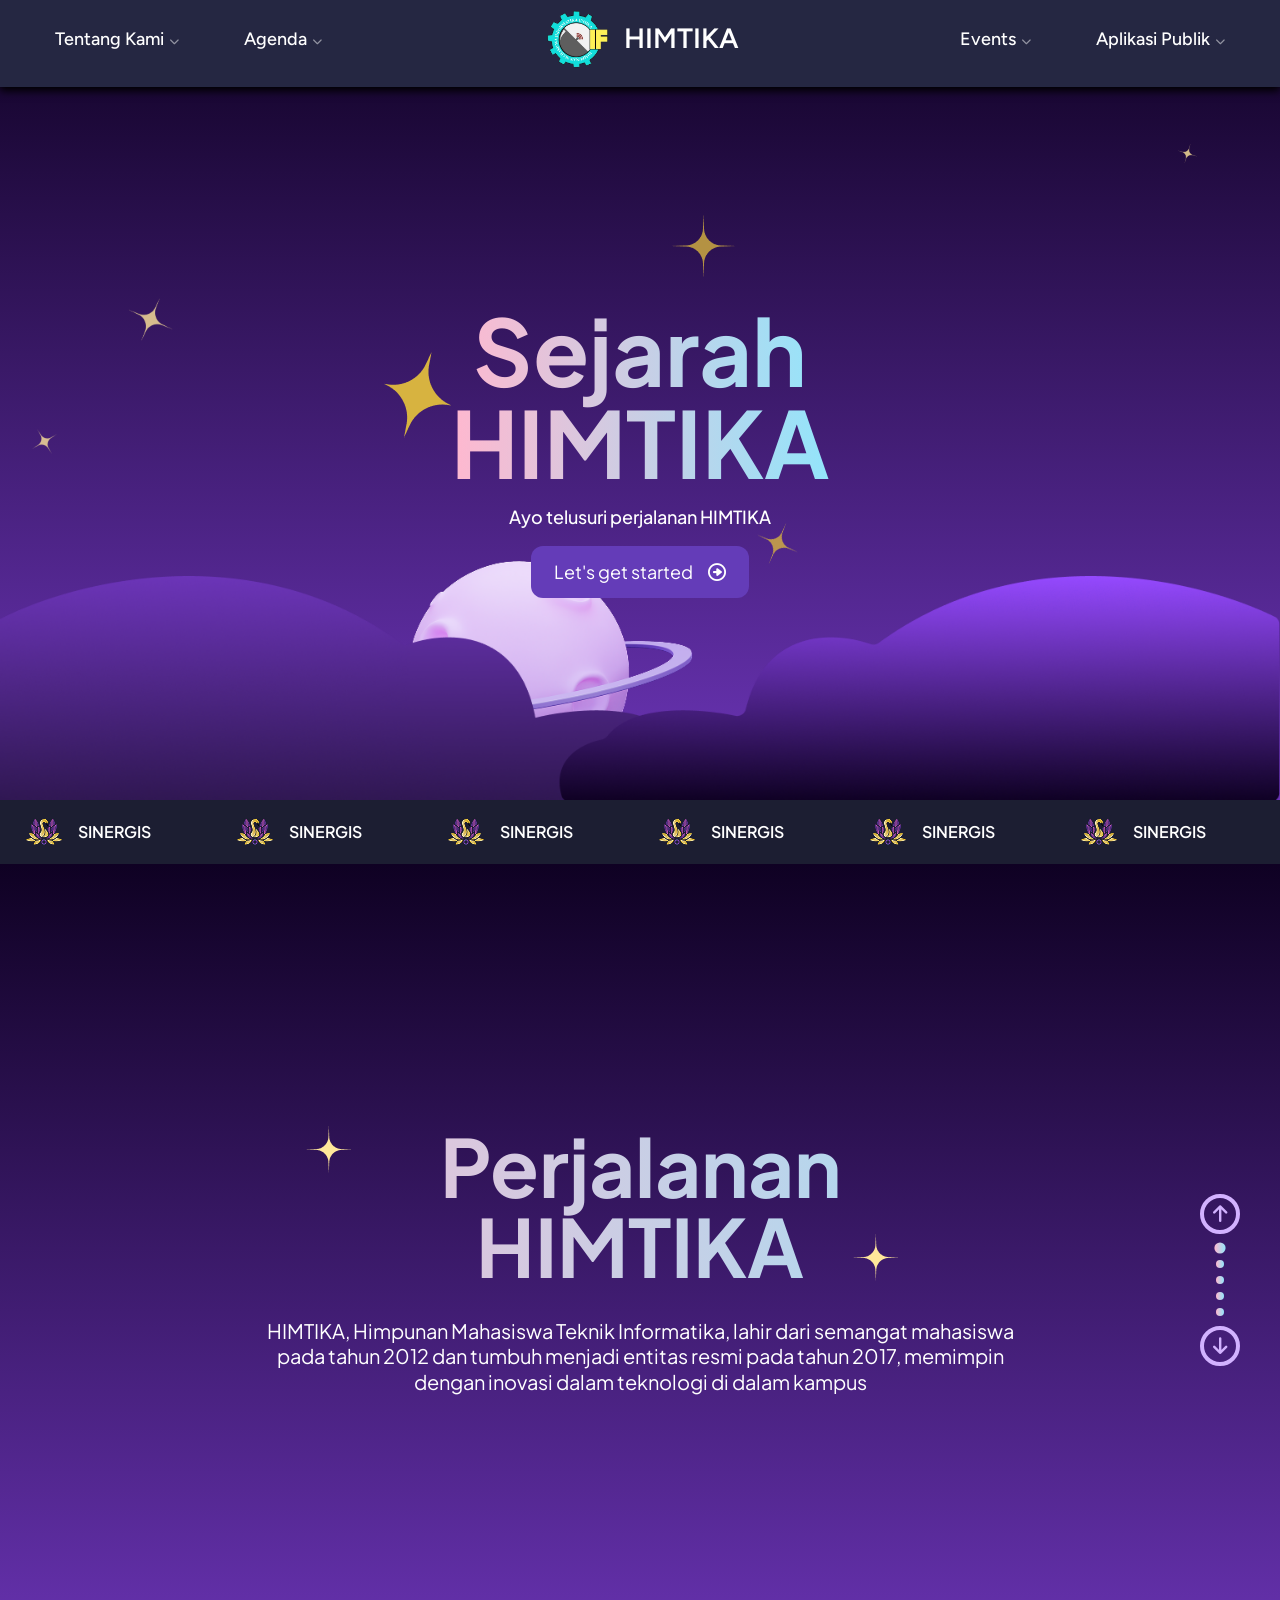
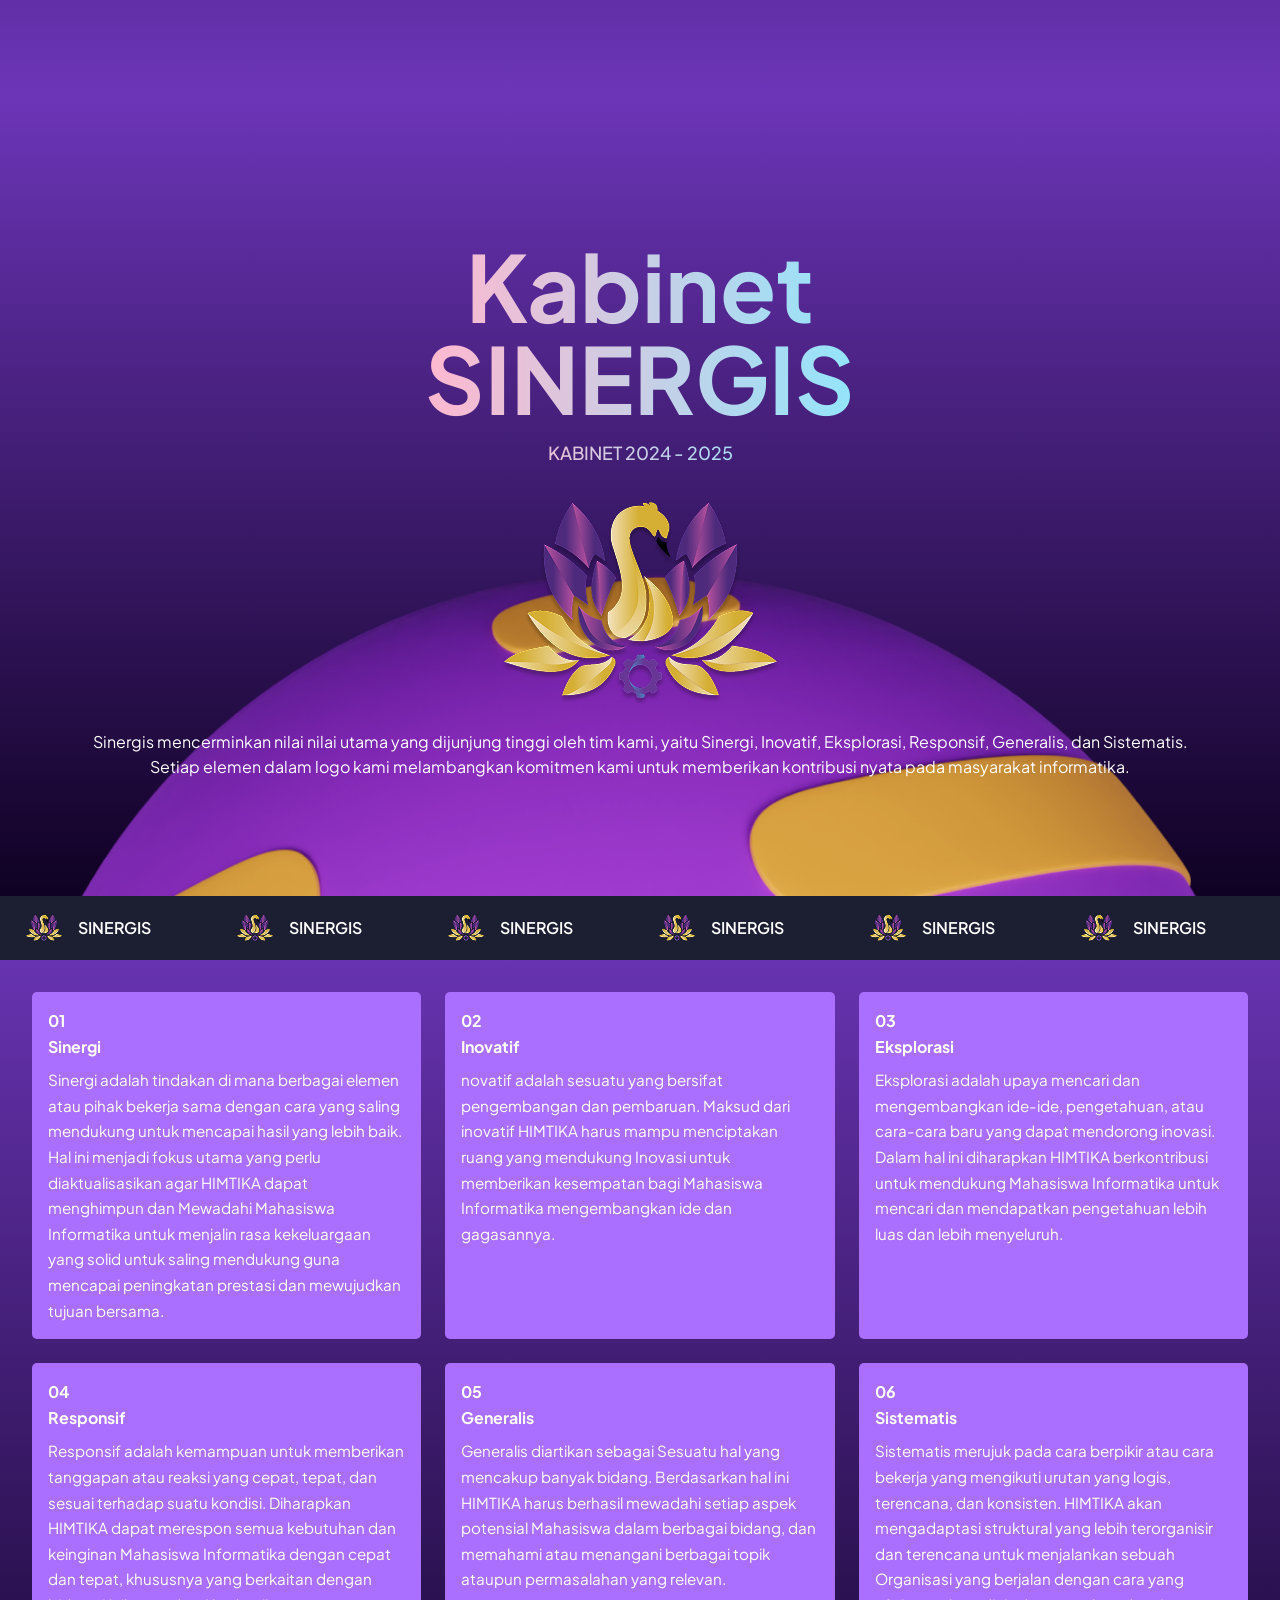
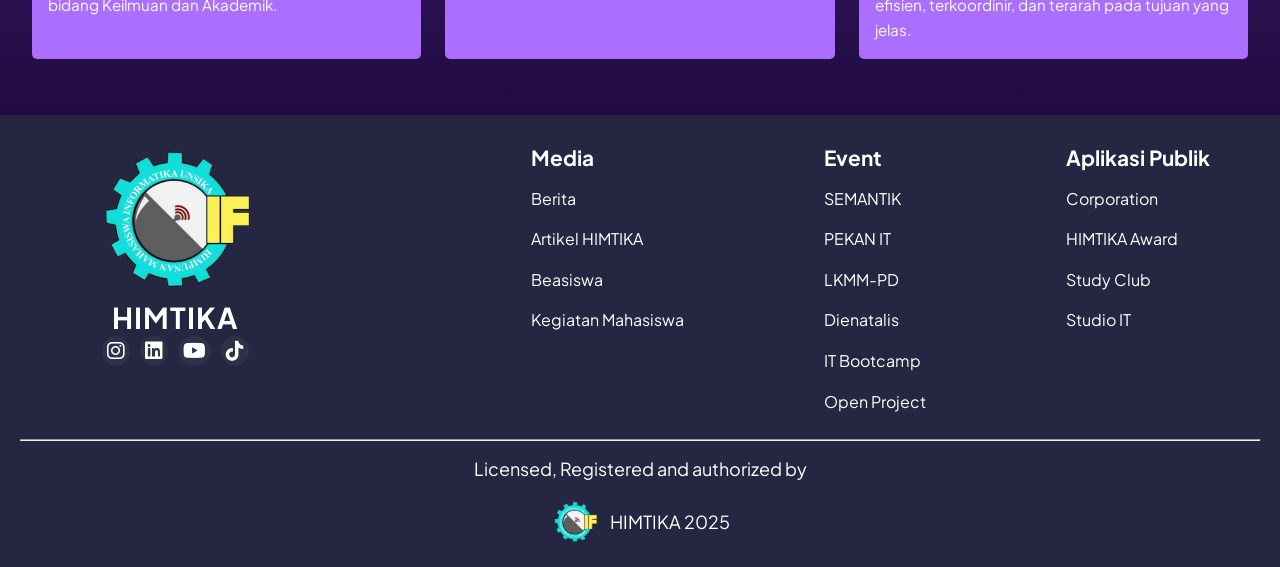
==== commit c370b92c: "memperbaiki header footer dan animasi live" ====
--- a/index.html
+++ b/index.html
@@ -4,25 +4,47 @@
 <head>
     <meta charset="UTF-8">
     <meta name="viewport" content="width=device-width, initial-scale=1.0">
-    <title>Sejarah - HIMTIKA - Himpunan Mahasiswa Informatika</title>
 
     <!-- fav icon -->
     <link rel="icon" href="gambar/himtika.png" />
 
     <!-- seo -->
+    <title>Sejarah HIMTIKA UNSIKA - Himpunan Mahasiswa Teknik Informatika Universitas Singaperbangsa Karawang</title>
     <meta name="description"
-        content="Eksplorasi Grand Design HIMTIKA 2025 yang mengedepankan Sinergi, Inovatif, Eksploratif, Responsif, Generalis, dan Sistematis. Pelajari rencana strategis Himpunan Mahasiswa Informatika Universitas Singaperbangsa Karawang.">
+        content="Telusuri perjalanan HIMTIKA dari awal pembentukan hingga menjadi organisasi resmi yang berkontribusi aktif di dunia informatika.">
     <meta name="keywords"
-        content="grand design himtika 2025, nilai himtika, sinergi inovasi eksplorasi, informatika unsika, rencana strategis organisasi, mahasiswa it unsika">
-    <meta name="author" content="HIMTIKA UNSKA">
+        content="HIMTIKA, Sejarah HIMTIKA, Himpunan Mahasiswa Teknik Informatika, Unsika, Informatika, Organisasi Mahasiswa">
+    <meta name="author" content="HIMTIKA Unsika">
+
+    <!-- Google tag (gtag.js) -->
+    <script async src="https://www.googletagmanager.com/gtag/js?id=GA_MEASUREMENT_ID"></script>
+    <script>
+        window.dataLayer = window.dataLayer || [];
+        function gtag() { dataLayer.push(arguments); }
+        gtag('js', new Date());
+        gtag('config', 'GA_MEASUREMENT_ID');
+    </script>
+
+<script type="application/ld+json">
+    {
+      "@context": "https://schema.org",
+      "@type": "Organization",
+      "name": "HIMTIKA UNSIKA",
+      "url": "https://himtika.cs.unsika.ac.id",
+      "logo": "https://himtika.cs.unsika.ac.id/gambar/himtika.png",
+      "sameAs": [
+        "https://www.instagram.com/himtika_unsika/",
+        "https://www.linkedin.com/company/himtika/"
+      ]
+    }
+    </script>
 
     <!-- CSS -->
     <link href="assets/css/style.css" rel="stylesheet">
     <link rel="stylesheet" href="https://cdn.jsdelivr.net/npm/swiper/swiper-bundle.min.css" />
     <link rel="stylesheet" href="assets/css/reset.css">
     <link rel="stylesheet" href="assets/css/responsive.css">
-    <link rel="stylesheet" href="assets/css/scrollbar.css">
-    <link rel="stylesheet" href="assets/css/animated.css">
+
 
     <!-- font -->
     <link rel="preconnect" href="https://fonts.gstatic.com" crossorigin>
@@ -161,7 +183,7 @@
         <div class="teks_desktop">
             <h1>Sejarah <br>HIMTIKA</h1>
             <p>Ayo telusuri perjalanan HIMTIKA</p>
-            <button onclick="document.getElementById('slide1').scrollIntoView({ behavior: 'smooth' });">Let's
+            <button onclick="document.getElementById('slide-1').scrollIntoView({ behavior: 'smooth' });">Let's
                 get started<i class="fa-regular fa-circle-right"></i></button>
         </div>
         <div class="icon-bawah">
@@ -181,13 +203,12 @@
         <div class="teks_mobile">
             <h1>Sejarah <br>HIMTIKA</h1>
             <p>Ayo telusuri perjalanan HIMTIKA</p>
-            <button onclick="document.getElementById('slide1').scrollIntoView({ behavior: 'smooth' });">Let's
+            <button onclick="document.getElementById('slide-1').scrollIntoView({ behavior: 'smooth' });">Let's
                 get started<i class="fa-regular fa-circle-right"></i></button>
         </div>
         <div class="icon-bawah-mobile">
             <img class="bulan-awan-mobile" src="gambar/grup25.png">
         </div>
-
     </div>
     <!-- akhir mobile-landing-page -->
 
@@ -218,31 +239,10 @@
                 <img src="gambar/logo_kabinet.png" alt="" />
                 <span>SINERGIS</span>
             </div>
-            <!-- Duplikasi untuk efek seamless -->
-            <div class="live">
-                <img src="gambar/logo_kabinet.png" alt="" />
-                <span>SINERGIS</span>
-            </div>
-            <div class="live">
-                <img src="gambar/logo_kabinet.png" alt="" />
-                <span>SINERGIS</span>
-            </div>
-            <div class="live">
-                <img src="gambar/logo_kabinet.png" alt="" />
-                <span>SINERGIS</span>
-            </div>
-            <div class="live">
-                <img src="gambar/logo_kabinet.png" alt="" />
-                <span>SINERGIS</span>
-            </div>
-            <div class="live">
-                <img src="gambar/logo_kabinet.png" alt="" />
-                <span>SINERGIS</span>
-            </div>
-            <div class="live">
-                <img src="gambar/logo_kabinet.png" alt="" />
-                <span>SINERGIS</span>
-            </div>
+            <div class="live">
+                <img src="gambar/logo_kabinet.png" alt="" />
+                <span>SINERGIS</span>
+            </div>                
         </div>
     </div>
     <!-- akhir live kabinet -->
@@ -397,7 +397,7 @@
 </div>
 <!-- akhir live kabinet 2 -->
 
-    <!-- boostrap grid -->
+    <!-- grid -->
     <div class="pembungkus_grid">
         <!-- Baris Pertama -->
         <div class="grid-row">
@@ -460,7 +460,7 @@
                 </div>
             </div>
         </div></div>
-    <!-- akhir boostrap grid -->
+    <!-- akhir grid -->
 
     <!----Start Footer-->
     <footer>
--- a/assets/css/style.css
+++ b/assets/css/style.css
@@ -1,8 +1,9 @@
+@import url('https://fonts.googleapis.com/css2?family=Figtree:wght@300..900&display=swap');
+@import url('scrollbar.css');
+
 ::-webkit-scrollbar {
 	display: none;
 }
-
-
 
 body {
 	margin: 0px;
@@ -164,105 +165,6 @@
 	width: 100%;
 	z-index: 99999;
 	background-color: #252742;
-}
-
-.main-header .header-top {
-	position: relative;
-	transition: opacity 0.3s ease;
-}
-
-/* Live News */
-
-.live-news {
-	background: linear-gradient(to right, #320F48, #7A25AE);
-	position: fixed;
-	width: 115%;
-	height: 49px;
-	top: 0;
-	left: 0;
-}
-
-.live-news .rectangle {
-	position: absolute;
-	left: 0;
-	top: 0;
-	width: 310.5px;
-	height: 49px;
-	z-index: 2;
-	display: flex;
-	align-items: center;
-	justify-content: space-evenly;
-	box-shadow: #1C1E32;
-}
-
-.live-news .rectangle .rectangle-img {
-	width: 100%;
-	height: 100%;
-	position: absolute;
-	top: 0;
-	left: 0;
-	z-index: 1;
-}
-
-.live-news .rectangle .rectangle-shadow {
-	width: 100%;
-	height: 100%;
-	position: absolute;
-	top: 0;
-	left: 10px;
-	z-index: 0;
-}
-
-.live-news .rectangle .kabinet-sinergis {
-	position: relative;
-	z-index: 2;
-	color: white;
-	font-size: 22px;
-	font-weight: 500;
-	line-height: 20px;
-	font-family: "Figtree";
-}
-
-.live-news .rectangle .sinergis {
-	position: relative;
-	z-index: 2;
-	width: 57px;
-	height: 60px;
-	margin: 10px 30px 0 0;
-}
-
-.live-news .marquee {
-	width: 100%;
-	overflow: hidden;
-	white-space: nowrap;
-	box-sizing: border-box;
-	position: relative;
-	z-index: 1;
-}
-
-.live-news .marquee span {
-	display: inline-block;
-	padding-left: 100%;
-	animation: marquee 20s linear infinite;
-	color: white;
-	align-content: center;
-	line-height: 49px;
-	font-size: 19px;
-	font-family: "Figtree";
-}
-
-.live-news .marquee span a {
-	color: white;
-	text-decoration: underline;
-	font-weight: bold;
-}
-
-.live-news .marquee span:hover {
-	animation-play-state: paused;
-}
-
-.main-header .header-top .top {
-	position: relative;
 }
 
 /*=== Header Upper ===*/
@@ -605,7 +507,7 @@
 	font-size: 40px;
 	line-height: 50px;
 	cursor: pointer;
-	color: #643cb8;
+	color: #ffffff;
 	display: none;
 }
 
@@ -1006,60 +908,45 @@
 	display: flex;
 	align-items: center;
 	overflow: hidden;
-	white-space: nowrap;
-	position: relative;
-	left: 0;
-	bottom: 0;
+	position: relative;
 	z-index: 4;
 }
 
 .live-wrapper {
 	display: flex;
-	position: relative;
-	animation: tickerMove 10s linear infinite;
-	animation-fill-mode: forwards;
-}
-
-@keyframes tickerMove {
-	0% {
-		transform: translateX(0);
+	gap: 40px; /* jarak antar item */
+	animation: scrollTicker 10s linear infinite;
+}
+
+@keyframes scrollTicker {
+	from {
+		transform: translateX(0%);
 	}
-
-	100% {
+	to {
 		transform: translateX(-50%);
 	}
 }
 
-.live-awal .live {
-	min-width: auto;
+.live {
 	display: flex;
 	align-items: center;
 	padding: 0 20px;
+	white-space: nowrap;
 	flex-shrink: 0;
 }
 
-.live-awal img {
+.live img {
 	width: 48px;
 	height: 32px;
 	margin-right: 10px;
 }
 
-.live-awal span {
+.live span {
 	color: white;
 	font-size: 16px;
 	font-weight: 600;
 }
 
-.live-awal:hover .live-wrapper {
-	animation-play-state: paused;
-	cursor: grab;
-}
-
-
-.live-awal .live-wrapper.dragging {
-	cursor: grabbing !important;
-	animation: none !important;
-}
 
 /* akhir live */
 
@@ -1071,60 +958,44 @@
 	display: flex;
 	align-items: center;
 	overflow: hidden;
-	white-space: nowrap;
-	position: relative;
-	left: 0;
-	bottom: 0;
+	position: relative;
 	z-index: 4;
 }
 
 .live2-wrapper {
 	display: flex;
-	position: relative;
-	animation: tickerMove2 10s linear infinite;
-	animation-fill-mode: forwards;
-}
-
-@keyframes tickerMove2 {
-	0% {
-		transform: translateX(0);
+	gap: 40px; /* jarak antar item */
+	animation: scrollTicker 10s linear infinite;
+}
+
+@keyframes scrollTicker {
+	from {
+		transform: translateX(0%);
 	}
-
-	100% {
+	to {
 		transform: translateX(-50%);
 	}
 }
 
-.live2-awal .live2 {
-	min-width: auto;
+.live2 {
 	display: flex;
 	align-items: center;
 	padding: 0 20px;
+	white-space: nowrap;
 	flex-shrink: 0;
 }
 
-.live2-awal img {
+.live2 img {
 	width: 48px;
 	height: 32px;
 	margin-right: 10px;
 }
 
-.live2-awal span {
+.live2 span {
 	color: white;
 	font-size: 16px;
 	font-weight: 600;
 }
-
-.live2-awal:hover .live2-wrapper {
-	animation-play-state: paused;
-	cursor: grab;
-}
-
-.live2-awal .live2-wrapper.dragging {
-	cursor: grabbing !important;
-	animation: none !important;
-}
-
 /* akhir live 2 */
 
 /* landing page mobile*/
@@ -1389,7 +1260,7 @@
 
 /* =============== section Footer ================ */
 footer {
-	background-color: #643cb8;
+	background-color: #252742;
 	color: white;
 }
 
@@ -1456,7 +1327,7 @@
 	flex-direction: column;
 	align-items: center;
 	padding: 10px 20px;
-	background-color: #643cb8;
+	background-color: #252742;
 }
 
 hr {
--- a/assets/css/responsive.css
+++ b/assets/css/responsive.css
@@ -15,10 +15,6 @@
 		display: block !important;
 		margin: 0;
 		padding: 24px 0;
-	}
-
-	.header-upper {
-		background-color: white;
 	}
 
 	.main-header .header-upper .nav-outer:before {
@@ -78,7 +74,7 @@
 
 	/* =============== Live Kabinet ================*/
 	/* laynard 2 */
-	.live-kabinet {
+	/* .live-kabinet {
 		width: 100%;
 		height: 64px;
 		background-color: #643cb8;
@@ -120,7 +116,7 @@
 		color: white;
 		font-size: 16px;
 		font-weight: 600;
-	}
+	} */
 
 	/* =============== akhir Live Kabinet ================*/
 
@@ -491,7 +487,7 @@
 	}
 
 	#teks1 {
-		margin-top: 0\;
+		margin-top: 0;
 	}
 
 }
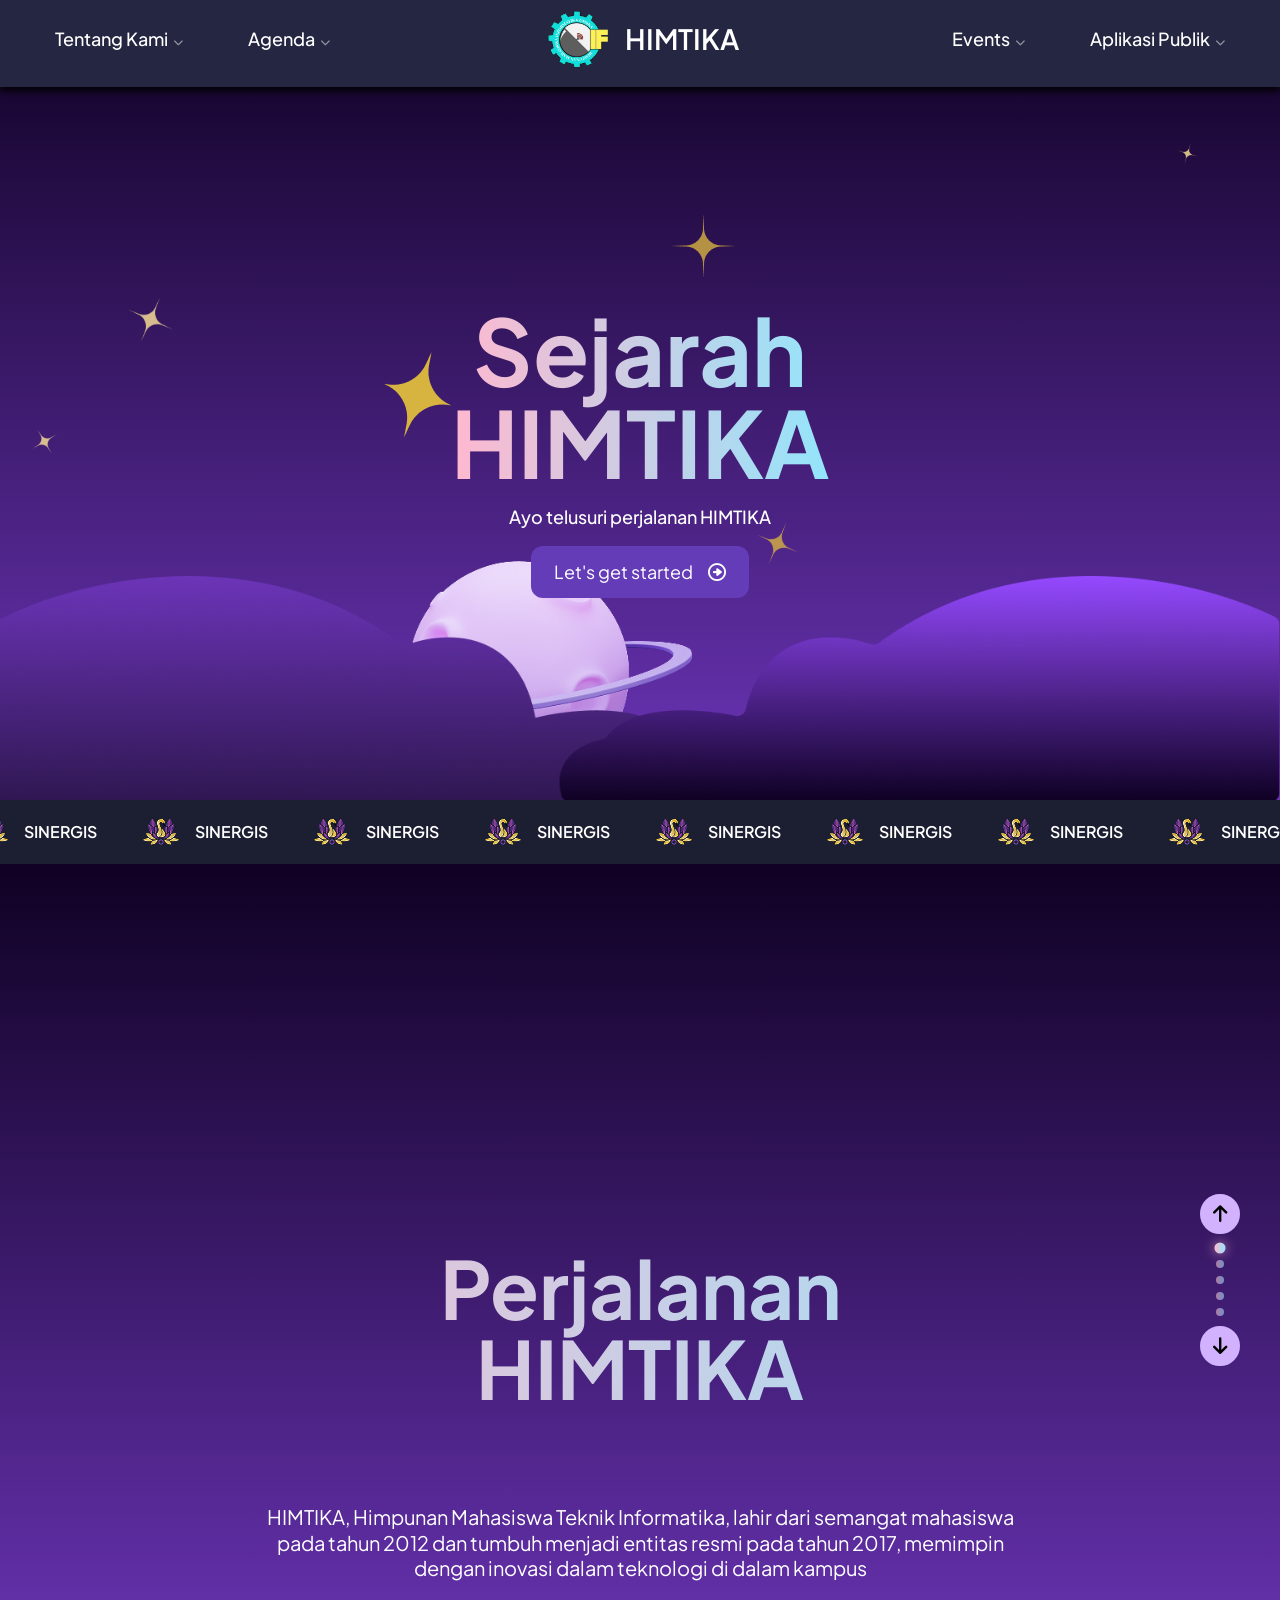
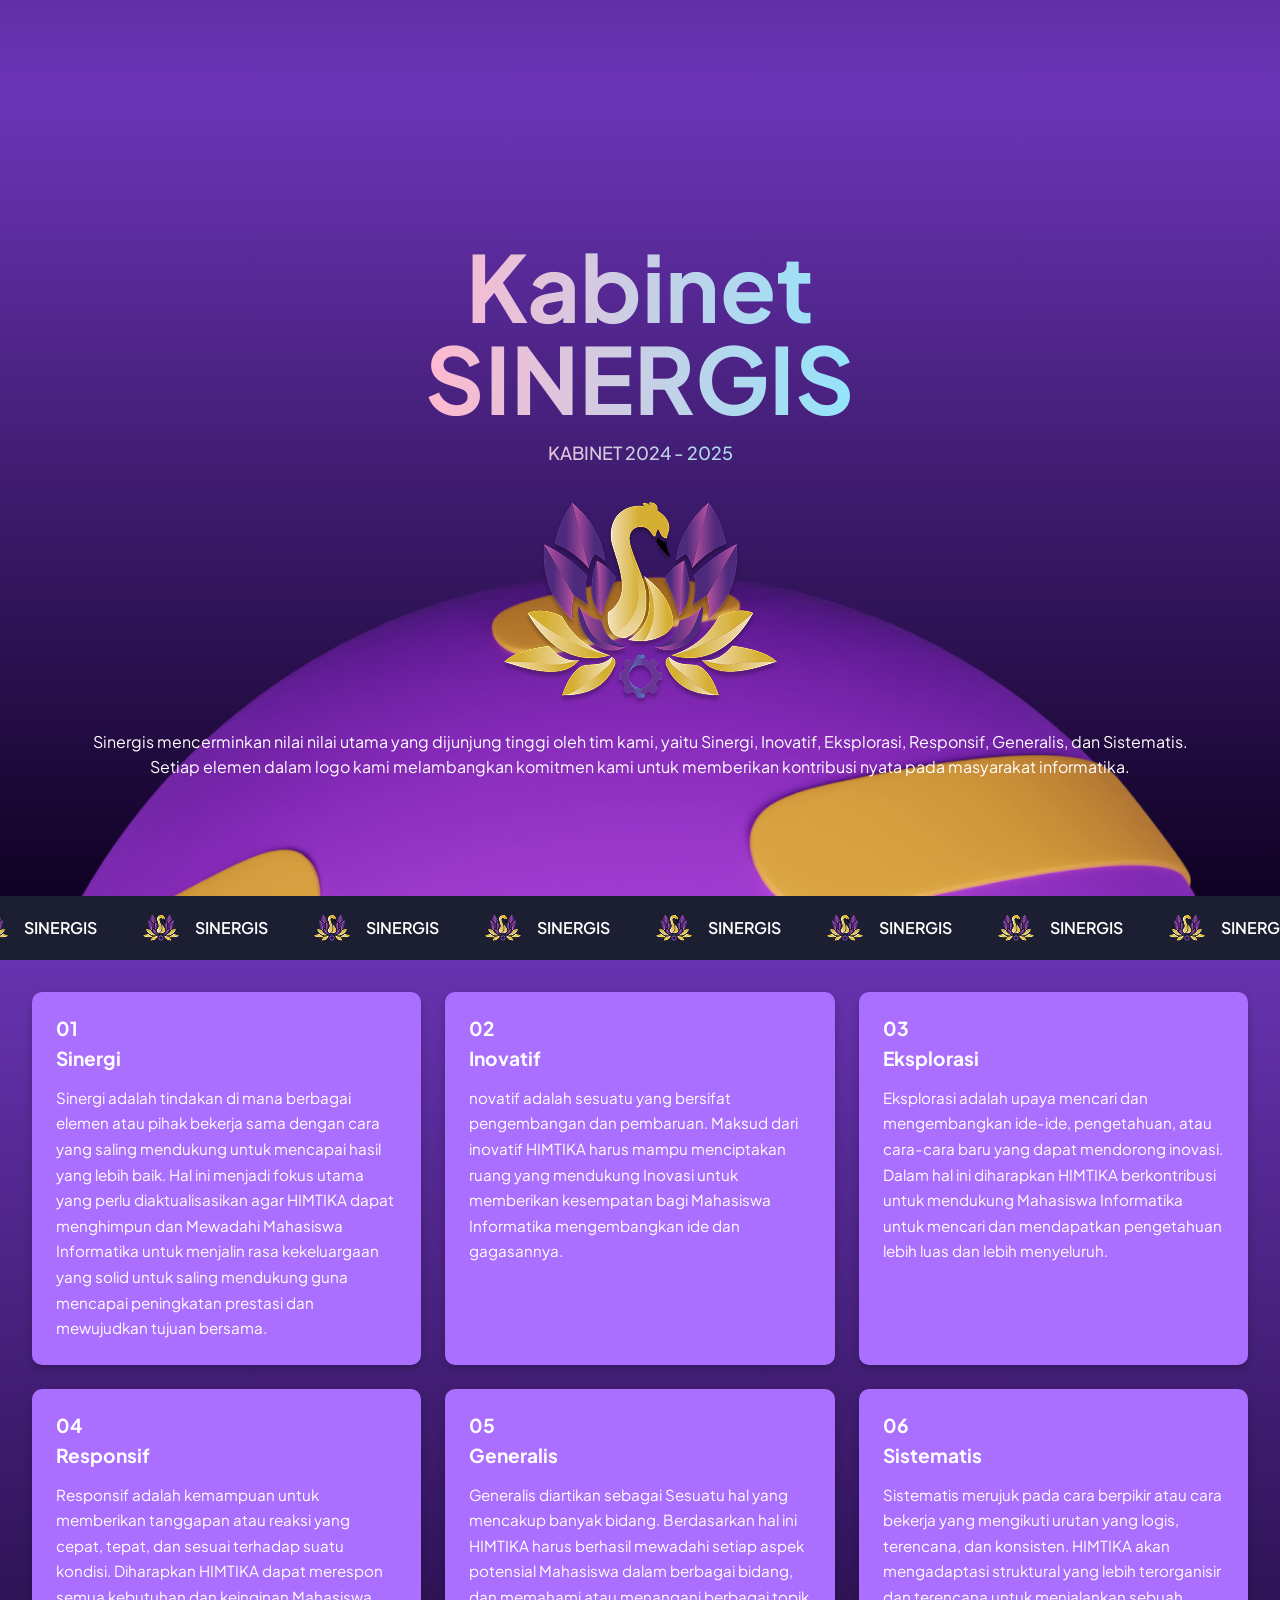
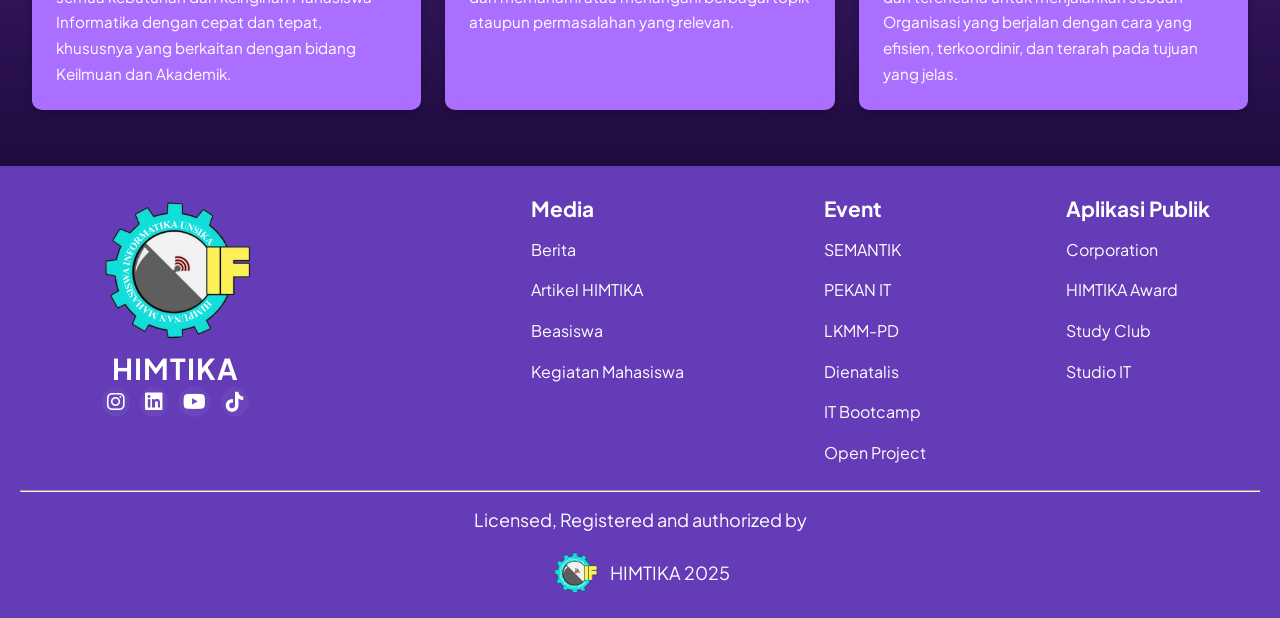
==== commit 454aaa8d: "Add files via upload Signed-off-by: To Be Human <67031062+Rif340@users.noreply.github.com>" ====
--- a/index.html
+++ b/index.html
@@ -25,7 +25,7 @@
         gtag('config', 'GA_MEASUREMENT_ID');
     </script>
 
-<script type="application/ld+json">
+    <script type="application/ld+json">
     {
       "@context": "https://schema.org",
       "@type": "Organization",
@@ -44,7 +44,8 @@
     <link rel="stylesheet" href="https://cdn.jsdelivr.net/npm/swiper/swiper-bundle.min.css" />
     <link rel="stylesheet" href="assets/css/reset.css">
     <link rel="stylesheet" href="assets/css/responsive.css">
-
+    <link rel="stylesheet" href="assets/css/scrollbar.css">
+    <link rel="stylesheet" href="assets/css/animated.css">
 
     <!-- font -->
     <link rel="preconnect" href="https://fonts.gstatic.com" crossorigin>
@@ -64,7 +65,7 @@
     <!-- Main Header -->
     <header class="main-header">
         <!-- Header Upper -->
-        <div class="header-upper">
+        <div class="header-upper ">
             <div class="inner-container">
                 <div class="auto-container clearfix">
                     <!--Nav Box-->
@@ -183,7 +184,7 @@
         <div class="teks_desktop">
             <h1>Sejarah <br>HIMTIKA</h1>
             <p>Ayo telusuri perjalanan HIMTIKA</p>
-            <button onclick="document.getElementById('slide-1').scrollIntoView({ behavior: 'smooth' });">Let's
+            <button onclick="document.getElementById('slide1').scrollIntoView({ behavior: 'smooth' });">Let's
                 get started<i class="fa-regular fa-circle-right"></i></button>
         </div>
         <div class="icon-bawah">
@@ -203,12 +204,13 @@
         <div class="teks_mobile">
             <h1>Sejarah <br>HIMTIKA</h1>
             <p>Ayo telusuri perjalanan HIMTIKA</p>
-            <button onclick="document.getElementById('slide-1').scrollIntoView({ behavior: 'smooth' });">Let's
+            <button onclick="document.getElementById('slide1').scrollIntoView({ behavior: 'smooth' });">Let's
                 get started<i class="fa-regular fa-circle-right"></i></button>
         </div>
         <div class="icon-bawah-mobile">
             <img class="bulan-awan-mobile" src="gambar/grup25.png">
         </div>
+
     </div>
     <!-- akhir mobile-landing-page -->
 
@@ -239,10 +241,31 @@
                 <img src="gambar/logo_kabinet.png" alt="" />
                 <span>SINERGIS</span>
             </div>
-            <div class="live">
-                <img src="gambar/logo_kabinet.png" alt="" />
-                <span>SINERGIS</span>
-            </div>                
+            <!-- Duplikasi untuk efek seamless -->
+            <div class="live">
+                <img src="gambar/logo_kabinet.png" alt="" />
+                <span>SINERGIS</span>
+            </div>
+            <div class="live">
+                <img src="gambar/logo_kabinet.png" alt="" />
+                <span>SINERGIS</span>
+            </div>
+            <div class="live">
+                <img src="gambar/logo_kabinet.png" alt="" />
+                <span>SINERGIS</span>
+            </div>
+            <div class="live">
+                <img src="gambar/logo_kabinet.png" alt="" />
+                <span>SINERGIS</span>
+            </div>
+            <div class="live">
+                <img src="gambar/logo_kabinet.png" alt="" />
+                <span>SINERGIS</span>
+            </div>
+            <div class="live">
+                <img src="gambar/logo_kabinet.png" alt="" />
+                <span>SINERGIS</span>
+            </div>
         </div>
     </div>
     <!-- akhir live kabinet -->
@@ -256,12 +279,13 @@
                 <img class="bintang-besar2" src="gambar/wide8.png" alt="" />
                 <img class="bintang-kecil2" src="gambar/wide8.png" alt="" />
                 <h2>Perjalanan<br />HIMTIKA</h2>
-                <p>
+                <p style="margin-top:5rem;">
                     HIMTIKA, Himpunan Mahasiswa Teknik Informatika, lahir dari semangat mahasiswa pada tahun 2012 dan
                     tumbuh menjadi entitas
                     resmi pada tahun 2017, memimpin dengan inovasi dalam teknologi di dalam kampus
                 </p>
             </div>
+
             <div class="bidang-slide left" id="slide-2">
                 <i class="tahun">2012</i>
                 <h2>Awal<br>Perjalanan</h2>
@@ -341,61 +365,61 @@
     </div>
     <!-- akhir kabinet -->
 
-<!-- live kabinet 2 -->
-<div class="live2-awal">
-    <div class="live2-wrapper">
-        <div class="live2">
-            <img src="gambar/logo_kabinet.png" alt="" />
-            <span>SINERGIS</span>
-        </div>
-        <div class="live2">
-            <img src="gambar/logo_kabinet.png" alt="" />
-            <span>SINERGIS</span>
-        </div>
-        <div class="live2">
-            <img src="gambar/logo_kabinet.png" alt="" />
-            <span>SINERGIS</span>
-        </div>
-        <div class="live2">
-            <img src="gambar/logo_kabinet.png" alt="" />
-            <span>SINERGIS</span>
-        </div>
-        <div class="live2">
-            <img src="gambar/logo_kabinet.png" alt="" />
-            <span>SINERGIS</span>
-        </div>
-        <div class="live2">
-            <img src="gambar/logo_kabinet.png" alt="" />
-            <span>SINERGIS</span>
-        </div>
-        <!-- Duplikasi seamless -->
-        <div class="live2">
-            <img src="gambar/logo_kabinet.png" alt="" />
-            <span>SINERGIS</span>
-        </div>
-        <div class="live2">
-            <img src="gambar/logo_kabinet.png" alt="" />
-            <span>SINERGIS</span>
-        </div>
-        <div class="live2">
-            <img src="gambar/logo_kabinet.png" alt="" />
-            <span>SINERGIS</span>
-        </div>
-        <div class="live2">
-            <img src="gambar/logo_kabinet.png" alt="" />
-            <span>SINERGIS</span>
-        </div>
-        <div class="live2">
-            <img src="gambar/logo_kabinet.png" alt="" />
-            <span>SINERGIS</span>
-        </div>
-        <div class="live2">
-            <img src="gambar/logo_kabinet.png" alt="" />
-            <span>SINERGIS</span>
-        </div>
-    </div>
-</div>
-<!-- akhir live kabinet 2 -->
+    <!-- live kabinet 2 -->
+    <div class="live2-awal">
+        <div class="live2-wrapper">
+            <div class="live2">
+                <img src="gambar/logo_kabinet.png" alt="" />
+                <span>SINERGIS</span>
+            </div>
+            <div class="live2">
+                <img src="gambar/logo_kabinet.png" alt="" />
+                <span>SINERGIS</span>
+            </div>
+            <div class="live2">
+                <img src="gambar/logo_kabinet.png" alt="" />
+                <span>SINERGIS</span>
+            </div>
+            <div class="live2">
+                <img src="gambar/logo_kabinet.png" alt="" />
+                <span>SINERGIS</span>
+            </div>
+            <div class="live2">
+                <img src="gambar/logo_kabinet.png" alt="" />
+                <span>SINERGIS</span>
+            </div>
+            <div class="live2">
+                <img src="gambar/logo_kabinet.png" alt="" />
+                <span>SINERGIS</span>
+            </div>
+            <!-- Duplikasi seamless -->
+            <div class="live2">
+                <img src="gambar/logo_kabinet.png" alt="" />
+                <span>SINERGIS</span>
+            </div>
+            <div class="live2">
+                <img src="gambar/logo_kabinet.png" alt="" />
+                <span>SINERGIS</span>
+            </div>
+            <div class="live2">
+                <img src="gambar/logo_kabinet.png" alt="" />
+                <span>SINERGIS</span>
+            </div>
+            <div class="live2">
+                <img src="gambar/logo_kabinet.png" alt="" />
+                <span>SINERGIS</span>
+            </div>
+            <div class="live2">
+                <img src="gambar/logo_kabinet.png" alt="" />
+                <span>SINERGIS</span>
+            </div>
+            <div class="live2">
+                <img src="gambar/logo_kabinet.png" alt="" />
+                <span>SINERGIS</span>
+            </div>
+        </div>
+    </div>
+    <!-- akhir live kabinet 2 -->
 
     <!-- grid -->
     <div class="pembungkus_grid">
@@ -405,61 +429,75 @@
                 <div class="card">
                     <h4>01</h4>
                     <h4>Sinergi</h4>
-                    <p>Sinergi adalah tindakan di mana berbagai elemen atau pihak bekerja sama dengan cara yang saling mendukung untuk mencapai
-                    hasil yang lebih baik. Hal ini menjadi fokus utama yang perlu diaktualisasikan agar HIMTIKA dapat menghimpun dan
-                    Mewadahi Mahasiswa Informatika untuk menjalin rasa kekeluargaan yang solid untuk saling mendukung guna mencapai
-                    peningkatan prestasi dan mewujudkan tujuan bersama.</p>
+                    <p>Sinergi adalah tindakan di mana berbagai elemen atau pihak bekerja sama dengan cara yang saling
+                        mendukung untuk mencapai
+                        hasil yang lebih baik. Hal ini menjadi fokus utama yang perlu diaktualisasikan agar HIMTIKA
+                        dapat menghimpun dan
+                        Mewadahi Mahasiswa Informatika untuk menjalin rasa kekeluargaan yang solid untuk saling
+                        mendukung guna mencapai
+                        peningkatan prestasi dan mewujudkan tujuan bersama.</p>
                 </div>
             </div>
             <div class="grid-col">
                 <div class="card">
                     <h4>02</h4>
                     <h4>Inovatif</h4>
-                    <p>novatif adalah sesuatu yang bersifat pengembangan dan pembaruan. Maksud dari inovatif HIMTIKA harus mampu menciptakan
-                    ruang yang mendukung Inovasi untuk memberikan kesempatan bagi Mahasiswa Informatika mengembangkan ide dan gagasannya.</p>
+                    <p>novatif adalah sesuatu yang bersifat pengembangan dan pembaruan. Maksud dari inovatif HIMTIKA
+                        harus mampu menciptakan
+                        ruang yang mendukung Inovasi untuk memberikan kesempatan bagi Mahasiswa Informatika
+                        mengembangkan ide dan gagasannya.</p>
                 </div>
             </div>
             <div class="grid-col">
                 <div class="card">
                     <h4>03</h4>
                     <h4>Eksplorasi</h4>
-                    <p>Eksplorasi adalah upaya mencari dan mengembangkan ide-ide, pengetahuan, atau cara-cara baru yang dapat mendorong
-                    inovasi. Dalam hal ini diharapkan HIMTIKA berkontribusi untuk mendukung Mahasiswa Informatika untuk mencari dan
-                    mendapatkan pengetahuan lebih luas dan lebih menyeluruh.</p>
-                </div>
-            </div>
-        </div>
-    
+                    <p>Eksplorasi adalah upaya mencari dan mengembangkan ide-ide, pengetahuan, atau cara-cara baru yang
+                        dapat mendorong
+                        inovasi. Dalam hal ini diharapkan HIMTIKA berkontribusi untuk mendukung Mahasiswa Informatika
+                        untuk mencari dan
+                        mendapatkan pengetahuan lebih luas dan lebih menyeluruh.</p>
+                </div>
+            </div>
+        </div>
+
         <!-- Baris Kedua -->
         <div class="grid-row">
             <div class="grid-col">
                 <div class="card">
                     <h4>04</h4>
                     <h4>Responsif</h4>
-                    <p>Responsif adalah kemampuan untuk memberikan tanggapan atau reaksi yang cepat, tepat, dan sesuai terhadap suatu kondisi.
-                    Diharapkan HIMTIKA dapat merespon semua kebutuhan dan keinginan Mahasiswa Informatika dengan cepat dan tepat, khususnya
-                    yang berkaitan dengan bidang Keilmuan dan Akademik.</p>
+                    <p>Responsif adalah kemampuan untuk memberikan tanggapan atau reaksi yang cepat, tepat, dan sesuai
+                        terhadap suatu kondisi.
+                        Diharapkan HIMTIKA dapat merespon semua kebutuhan dan keinginan Mahasiswa Informatika dengan
+                        cepat dan tepat, khususnya
+                        yang berkaitan dengan bidang Keilmuan dan Akademik.</p>
                 </div>
             </div>
             <div class="grid-col">
                 <div class="card">
                     <h4>05</h4>
                     <h4>Generalis</h4>
-                    <p>Generalis diartikan sebagai Sesuatu hal yang mencakup banyak bidang. Berdasarkan hal ini HIMTIKA harus berhasil mewadahi
-                    setiap aspek potensial Mahasiswa dalam berbagai bidang, dan memahami atau menangani berbagai topik ataupun permasalahan
-                    yang relevan.</p>
+                    <p>Generalis diartikan sebagai Sesuatu hal yang mencakup banyak bidang. Berdasarkan hal ini HIMTIKA
+                        harus berhasil mewadahi
+                        setiap aspek potensial Mahasiswa dalam berbagai bidang, dan memahami atau menangani berbagai
+                        topik ataupun permasalahan
+                        yang relevan.</p>
                 </div>
             </div>
             <div class="grid-col">
                 <div class="card">
                     <h4>06</h4>
                     <h4>Sistematis</h4>
-                    <p>Sistematis merujuk pada cara berpikir atau cara bekerja yang mengikuti urutan yang logis, terencana, dan konsisten.
-                    HIMTIKA akan mengadaptasi struktural yang lebih terorganisir dan terencana untuk menjalankan sebuah Organisasi yang
-                    berjalan dengan cara yang efisien, terkoordinir, dan terarah pada tujuan yang jelas.</p>
-                </div>
-            </div>
-        </div></div>
+                    <p>Sistematis merujuk pada cara berpikir atau cara bekerja yang mengikuti urutan yang logis,
+                        terencana, dan konsisten.
+                        HIMTIKA akan mengadaptasi struktural yang lebih terorganisir dan terencana untuk menjalankan
+                        sebuah Organisasi yang
+                        berjalan dengan cara yang efisien, terkoordinir, dan terarah pada tujuan yang jelas.</p>
+                </div>
+            </div>
+        </div>
+    </div>
     <!-- akhir grid -->
 
     <!----Start Footer-->
--- a/assets/css/style.css
+++ b/assets/css/style.css
@@ -1,9 +1,8 @@
-@import url('https://fonts.googleapis.com/css2?family=Figtree:wght@300..900&display=swap');
-@import url('scrollbar.css');
-
 ::-webkit-scrollbar {
 	display: none;
 }
+
+@import url('https://fonts.googleapis.com/css2?family=Plus+Jakarta+Sans:ital,wght@0,200..800;1,200..800&display=swap');
 
 body {
 	margin: 0px;
@@ -167,6 +166,105 @@
 	background-color: #252742;
 }
 
+.main-header .header-top {
+	position: relative;
+	transition: opacity 0.3s ease;
+}
+
+/* Live News */
+
+.live-news {
+	background: linear-gradient(to right, #320F48, #7A25AE);
+	position: fixed;
+	width: 115%;
+	height: 49px;
+	top: 0;
+	left: 0;
+}
+
+.live-news .rectangle {
+	position: absolute;
+	left: 0;
+	top: 0;
+	width: 310.5px;
+	height: 49px;
+	z-index: 2;
+	display: flex;
+	align-items: center;
+	justify-content: space-evenly;
+	box-shadow: #1C1E32;
+}
+
+.live-news .rectangle .rectangle-img {
+	width: 100%;
+	height: 100%;
+	position: absolute;
+	top: 0;
+	left: 0;
+	z-index: 1;
+}
+
+.live-news .rectangle .rectangle-shadow {
+	width: 100%;
+	height: 100%;
+	position: absolute;
+	top: 0;
+	left: 10px;
+	z-index: 0;
+}
+
+.live-news .rectangle .kabinet-sinergis {
+	position: relative;
+	z-index: 2;
+	color: white;
+	font-size: 22px;
+	font-weight: 500;
+	line-height: 20px;
+	font-family: 'Plus Jakarta Sans', sans-serif;
+}
+
+.live-news .rectangle .sinergis {
+	position: relative;
+	z-index: 2;
+	width: 57px;
+	height: 60px;
+	margin: 10px 30px 0 0;
+}
+
+.live-news .marquee {
+	width: 100%;
+	overflow: hidden;
+	white-space: nowrap;
+	box-sizing: border-box;
+	position: relative;
+	z-index: 1;
+}
+
+.live-news .marquee span {
+	display: inline-block;
+	padding-left: 100%;
+	animation: marquee 20s linear infinite;
+	color: white;
+	align-content: center;
+	line-height: 49px;
+	font-size: 19px;
+	font-family: 'Plus Jakarta Sans', sans-serif;
+}
+
+.live-news .marquee span a {
+	color: white;
+	text-decoration: underline;
+	font-weight: bold;
+}
+
+.live-news .marquee span:hover {
+	animation-play-state: paused;
+}
+
+.main-header .header-top .top {
+	position: relative;
+}
+
 /*=== Header Upper ===*/
 .header-upper {
 	position: relative;
@@ -181,6 +279,7 @@
 
 .header-upper a {
 	text-decoration: none;
+	font-family: 'Plus Jakarta Sans', sans-serif;
 }
 
 .header-upper.sticky {
@@ -227,7 +326,7 @@
 	margin: 0;
 	color: white;
 	font-size: 28px;
-	font-family: "Figtree";
+	font-family: 'Plus Jakarta Sans', sans-serif;
 	font-weight: 600;
 }
 
@@ -267,7 +366,7 @@
 }
 
 .main-menu .navigation>li>a {
-	font-family: "Figtree";
+	font-family: 'Plus Jakarta Sans', sans-serif;
 	position: relative;
 	display: block;
 	text-align: center;
@@ -352,7 +451,7 @@
 	line-height: 24px;
 	font-weight: 500;
 	font-size: 15px;
-	font-family: "Figtree";
+	font-family: 'Plus Jakarta Sans', sans-serif;
 	text-transform: capitalize;
 	color: #252525;
 	text-align: left;
@@ -381,7 +480,7 @@
 }
 
 .main-menu .navigation>li>ul>li.dropdown>a:after {
-	font-family: "Figtree";
+	font-family: 'Plus Jakarta Sans', sans-serif;
 	content: "\f105";
 	position: absolute;
 	right: 20px;
@@ -446,7 +545,7 @@
 	line-height: 24px;
 	font-weight: 500;
 	font-size: 15px;
-	font-family: "Figtree";
+	font-family: 'Plus Jakarta Sans', sans-serif;
 	text-transform: capitalize;
 	color: #252525;
 	text-align: left;
@@ -507,7 +606,7 @@
 	font-size: 40px;
 	line-height: 50px;
 	cursor: pointer;
-	color: #ffffff;
+	color: #643cb8;
 	display: none;
 }
 
@@ -670,7 +769,7 @@
 	padding: 10px 25px;
 	font-size: 15px;
 	font-weight: 500;
-	font-family: "Figtree";
+	font-family: 'Plus Jakarta Sans', sans-serif;
 	color: #ffffff;
 	text-transform: uppercase;
 	-webkit-transition: all 500ms ease;
@@ -682,7 +781,7 @@
 
 .mobile-menu .navigation li ul li>a {
 	font-size: 16px;
-	font-family: "Figtree";
+	font-family: 'Plus Jakarta Sans', sans-serif;
 	margin-left: 20px;
 	text-transform: capitalize;
 }
@@ -908,45 +1007,60 @@
 	display: flex;
 	align-items: center;
 	overflow: hidden;
-	position: relative;
+	white-space: nowrap;
+	position: relative;
+	left: 0;
+	bottom: 0;
 	z-index: 4;
 }
 
 .live-wrapper {
 	display: flex;
-	gap: 40px; /* jarak antar item */
-	animation: scrollTicker 10s linear infinite;
-}
-
-@keyframes scrollTicker {
-	from {
-		transform: translateX(0%);
+	position: relative;
+	animation: tickerMove 10s linear infinite;
+	animation-fill-mode: forwards;
+}
+
+@keyframes tickerMove {
+	0% {
+		transform: translateX(0);
 	}
-	to {
+
+	100% {
 		transform: translateX(-50%);
 	}
 }
 
-.live {
+.live-awal .live {
+	min-width: auto;
 	display: flex;
 	align-items: center;
 	padding: 0 20px;
-	white-space: nowrap;
 	flex-shrink: 0;
 }
 
-.live img {
+.live-awal img {
 	width: 48px;
 	height: 32px;
 	margin-right: 10px;
 }
 
-.live span {
+.live-awal span {
 	color: white;
 	font-size: 16px;
 	font-weight: 600;
 }
 
+.live-awal:hover .live-wrapper {
+	animation-play-state: paused;
+	cursor: grab;
+}
+
+
+.live-awal .live-wrapper.dragging {
+	cursor: grabbing !important;
+	animation: none !important;
+}
 
 /* akhir live */
 
@@ -958,44 +1072,60 @@
 	display: flex;
 	align-items: center;
 	overflow: hidden;
-	position: relative;
+	white-space: nowrap;
+	position: relative;
+	left: 0;
+	bottom: 0;
 	z-index: 4;
 }
 
 .live2-wrapper {
 	display: flex;
-	gap: 40px; /* jarak antar item */
-	animation: scrollTicker 10s linear infinite;
-}
-
-@keyframes scrollTicker {
-	from {
-		transform: translateX(0%);
+	position: relative;
+	animation: tickerMove2 10s linear infinite;
+	animation-fill-mode: forwards;
+}
+
+@keyframes tickerMove2 {
+	0% {
+		transform: translateX(0);
 	}
-	to {
+
+	100% {
 		transform: translateX(-50%);
 	}
 }
 
-.live2 {
+.live2-awal .live2 {
+	min-width: auto;
 	display: flex;
 	align-items: center;
 	padding: 0 20px;
-	white-space: nowrap;
 	flex-shrink: 0;
 }
 
-.live2 img {
+.live2-awal img {
 	width: 48px;
 	height: 32px;
 	margin-right: 10px;
 }
 
-.live2 span {
+.live2-awal span {
 	color: white;
 	font-size: 16px;
 	font-weight: 600;
 }
+
+.live2-awal:hover .live2-wrapper {
+	animation-play-state: paused;
+	cursor: grab;
+}
+
+.live2-awal .live2-wrapper.dragging {
+	cursor: grabbing !important;
+	animation: none !important;
+}
+
 /* akhir live 2 */
 
 /* landing page mobile*/
@@ -1005,7 +1135,7 @@
 
 /* akhir landing mobile */
 
-/* perjalanan */
+/* perjalanan - CSS dengan transisi sangat smooth */
 .bidang-section {
 	position: relative;
 	width: 100%;
@@ -1016,8 +1146,7 @@
 	align-items: center;
 	text-align: center;
 	overflow: hidden;
-	background:
-		linear-gradient(#0F0123, #6C35B8) no-repeat center/cover;
+	background: linear-gradient(#0F0123, #6C35B8) no-repeat center/cover;
 }
 
 .bidang-container {
@@ -1029,45 +1158,38 @@
 	flex-direction: column;
 	text-align: center;
 	padding: 2rem;
-	transition: opacity 0.5s, transform 0.5s;
 }
 
 .bidang-slide {
+	position: absolute;
+	/* Absolute untuk menghindari "dug" effect */
+	width: 100%;
+	left: 0;
+	right: 0;
+	top: 0;
 	display: none;
+	/* Display none by default */
+	flex-direction: column;
 	align-items: center;
 	opacity: 0;
-	transform: translateY(10px);
-	transition: opacity 0.5s ease-in-out, transform 0.5s ease-in-out;
+	will-change: opacity;
+	/* Optimasi GPU */
 }
 
 .bidang-slide.active {
-	display: flex;
-	flex-direction: column;
-	opacity: 1;
-	transform: translateY(0);
-	position: relative;
-}
-
-.bidang-slide.active .bintang-besar {
-	position: absolute;
-	top: 0;
-	left: 20%;
-}
-
-.bidang-slide.active .bintang-kecil {
-	position: absolute;
-	top: 35%;
-	left: 69%;
-}
-
-.bidang-slide.active .bintang-besar2 {
-	display: none;
-}
-
-.bidang-slide.active .bintang-kecil2 {
-	display: none;
-}
-
+	z-index: 2;
+	/* Pastikan slide aktif berada di atas */
+	display: flex;
+	/* Tampilkan slide aktif */
+}
+
+/* Tambahkan class untuk animasi saat slide keluar */
+.bidang-slide.slide-out {
+	opacity: 0;
+	transform: translateY(-30px);
+}
+
+/* Animasi untuk konten dalam slide */
 .bidang-slide h2 {
 	background: linear-gradient(88deg, #ffb8cf, #93e5fb);
 	-webkit-background-clip: text;
@@ -1077,6 +1199,17 @@
 	padding-bottom: 1rem;
 	line-height: 1;
 	width: 100%;
+	opacity: 0;
+	transform: translateY(15px);
+	transition: opacity 0.9s cubic-bezier(0.22, 1, 0.36, 1), transform 0.9s cubic-bezier(0.22, 1, 0.36, 1);
+	will-change: opacity, transform;
+}
+
+.bidang-slide.active h2 {
+	opacity: 1;
+	transform: translateY(0);
+	transition-delay: 0.3s;
+	/* Delay untuk animasi bertahap */
 }
 
 .bidang-slide p {
@@ -1085,6 +1218,55 @@
 	color: #FFFFFF;
 	margin-top: 1rem;
 	margin-bottom: 2.5rem;
+	opacity: 0;
+	transform: translateY(15px);
+	transition: opacity 0.9s cubic-bezier(0.22, 1, 0.36, 1), transform 0.9s cubic-bezier(0.22, 1, 0.36, 1);
+	will-change: opacity, transform;
+}
+
+.bidang-slide.active p {
+	opacity: 1;
+	transform: translateY(0);
+	transition-delay: 0.5s;
+	/* Delay untuk animasi bertahap */
+}
+
+.bidang-slide.active .bintang-besar {
+	position: absolute;
+	top: 0;
+	left: 20%;
+	opacity: 0;
+	animation: twinkle 3s infinite alternate;
+	animation-delay: 0.7s;
+}
+
+.bidang-slide.active .bintang-kecil {
+	position: absolute;
+	top: 35%;
+	left: 69%;
+	opacity: 0;
+	animation: twinkle 2.5s infinite alternate;
+	animation-delay: 0.9s;
+}
+
+@keyframes twinkle {
+	0% {
+		opacity: 0.6;
+		transform: scale(0.95);
+	}
+
+	100% {
+		opacity: 1;
+		transform: scale(1);
+	}
+}
+
+.bidang-slide.active .bintang-besar2 {
+	display: none;
+}
+
+.bidang-slide.active .bintang-kecil2 {
+	display: none;
 }
 
 .tahun {
@@ -1111,12 +1293,11 @@
 	flex-direction: column;
 	align-items: center;
 	gap: 10px;
+	z-index: 10;
 }
 
 .bidang-nav button {
 	background: #D2B2FF;
-	-webkit-background-clip: text;
-	-webkit-text-fill-color: transparent;
 	border: 4px solid #D2B2FF;
 	width: 40px;
 	height: 40px;
@@ -1124,13 +1305,20 @@
 	font-size: 1.2rem;
 	font-weight: 700;
 	cursor: pointer;
-	transition: 0.3s;
+	transition: all 0.3s ease;
+	display: flex;
+	align-items: center;
+	justify-content: center;
 }
 
 .bidang-nav button:hover {
-	background: #D2B2FF;
-	-webkit-background-clip: text;
-	-webkit-text-fill-color: transparent;
+	background: #b585ff;
+	transform: scale(1.1);
+	box-shadow: 0 0 10px rgba(210, 178, 255, 0.6);
+}
+
+.bidang-nav button:active {
+	transform: scale(0.95);
 }
 
 .bidang-dots {
@@ -1145,12 +1333,20 @@
 	background: linear-gradient(90deg, #FFB8CF, #93E5FB);
 	border-radius: 50%;
 	cursor: pointer;
-	transition: 0.3s;
+	transition: all 0.3s ease;
+	opacity: 0.6;
 }
 
 .dot.active {
 	transform: scale(1.4);
 	background: linear-gradient(90deg, #FFB8CF, #93E5FB);
+	opacity: 1;
+	box-shadow: 0 0 8px rgba(255, 184, 207, 0.7);
+}
+
+.dot:hover {
+	transform: scale(1.2);
+	opacity: 0.8;
 }
 
 /* akhir perjalanan */
@@ -1158,7 +1354,7 @@
 /* kabinet */
 .kabinet_desktop {
 	background:
-		linear-gradient(#6C35B8,#0F0123 ) no-repeat center/cover;
+		linear-gradient(#6C35B8, #0F0123) no-repeat center/cover;
 	position: relative;
 	height: 800px;
 	width: 100%;
@@ -1175,7 +1371,7 @@
 	align-items: center;
 	z-index: 1;
 	position: relative;
-	padding-inline:5rem;
+	padding-inline: 5rem;
 }
 
 .tekskabinet_desktop h1 {
@@ -1200,8 +1396,8 @@
 	text-align: center;
 }
 
-#kabinet2{
-color:white;
+#kabinet2 {
+	color: white;
 }
 
 .bulan-dekstop {
@@ -1211,9 +1407,10 @@
 	bottom: 0;
 }
 
-.bulan-dekstop2{
-	display:none;
-}
+.bulan-dekstop2 {
+	display: none;
+}
+
 /* akhir kabinet */
 
 /* ngatur background grid boostrap */
@@ -1234,33 +1431,93 @@
 
 .grid-col {
 	flex: 1 1 calc(33.333% - 1rem);
-	display: flex; }
+	display: flex;
+}
 
 .card {
+	position: relative;
+	z-index: 0;
 	background-color: #ab6fff;
 	color: white;
-	border-radius: 5px;
-	padding: 1rem;
+	border-radius: 10px;
+	padding: 1.5rem;
 	width: 100%;
 	display: flex;
 	flex-direction: column;
 	justify-content: space-between;
-}
-.card h5 {
-  margin: 0 0 0.3rem 0; /* Lebih rapat antar h5 */
-  font-size: 1.2rem;
+	overflow: hidden;
+
+	/* Efek timbul smooth */
+	transition: transform 0.3s ease, box-shadow 0.3s ease;
+	box-shadow: 0 4px 8px rgba(0, 0, 0, 0.2);
+}
+
+.card:hover {
+	transform: scale(1.03);
+	/* Perbesar sedikit saat hover */
+	box-shadow: 0 12px 24px rgba(0, 0, 0, 0.35);
+	/* Lebih dalam */
+}
+
+/* Efek conic border berputar saat hover */
+.card::before {
+	content: '';
+	position: absolute;
+	z-index: -2;
+	left: -50%;
+	top: -50%;
+	width: 200%;
+	height: 200%;
+	background-image: conic-gradient(transparent,
+			#D8A7E5, #FFDA63,
+			transparent 30%);
+	background-repeat: no-repeat;
+	background-position: 0 0;
+	opacity: 0;
+	transform: rotate(0deg);
+	transition: opacity 0.3s ease;
+	border-radius: inherit;
+}
+
+.card:hover::before {
+	animation: rotate 4s linear infinite;
+	opacity: 1;
+}
+
+.card::after {
+	content: '';
+	position: absolute;
+	z-index: -1;
+	left: 6px;
+	top: 6px;
+	width: calc(100% - 12px);
+	height: calc(100% - 12px);
+	background: #ab6fff;
+	border-radius: inherit;
+}
+
+@keyframes rotate {
+	100% {
+		transform: rotate(1turn);
+	}
+}
+
+.card h4 {
+	margin: 0 0 0.3rem 0;
+	font-size: 1.2rem;
 }
 
 .card p {
-  margin-top: 0.5rem;
-  font-size: 0.95rem;
-  flex-grow: 1;
-}
+	margin-top: 0.5rem;
+	font-size: 0.95rem;
+	flex-grow: 1;
+}
+
 /* akhir grid */
 
 /* =============== section Footer ================ */
 footer {
-	background-color: #252742;
+	background-color: #643cb8;
 	color: white;
 }
 
@@ -1327,7 +1584,7 @@
 	flex-direction: column;
 	align-items: center;
 	padding: 10px 20px;
-	background-color: #252742;
+	background-color: #643cb8;
 }
 
 hr {
--- a/assets/css/responsive.css
+++ b/assets/css/responsive.css
@@ -15,6 +15,11 @@
 		display: block !important;
 		margin: 0;
 		padding: 24px 0;
+	}
+
+	.header-upper {
+		background-color: white;
+		opacity:1 !important;
 	}
 
 	.main-header .header-upper .nav-outer:before {
@@ -74,7 +79,7 @@
 
 	/* =============== Live Kabinet ================*/
 	/* laynard 2 */
-	/* .live-kabinet {
+	.live-kabinet {
 		width: 100%;
 		height: 64px;
 		background-color: #643cb8;
@@ -116,7 +121,7 @@
 		color: white;
 		font-size: 16px;
 		font-weight: 600;
-	} */
+	}
 
 	/* =============== akhir Live Kabinet ================*/
 
@@ -219,16 +224,17 @@
 }
 
 @media screen and (max-width: 768px) {
-
-	/* perjalanan */
+/* perjalanan */
 	/*==================== BIDANG SECTION ====================*/
 	.bidang-section {
 		width: 100%;
-		height: 700px;
+		padding-inline: 2rem;
+
 	}
 
 	.bidang-container {
 		text-align: center;
+		height: 350px; 	
 	}
 
 	.left {
@@ -242,12 +248,13 @@
 	}
 
 	.bidang-slide {
-		position: relative;
+		position: absolute;
+		transition: opacity 0.5s ease, transform 0.5s ease;
 	}
 
 	.bidang-slide .tahun {
-		position: absolute;
-		top: 50%;
+		position: relative;
+		top: 30%;
 		left: 50%;
 		transform: translate(-50%, -50%) rotate(88deg);
 		font-size: 17em;
@@ -282,6 +289,7 @@
 		top: -4rem;
 		display: block;
 		left: -1%;
+		animation: twinkle 3s infinite alternate;
 	}
 
 	.bidang-slide.active .bintang-kecil2 {
@@ -291,22 +299,22 @@
 		right: 9%;
 		width: 30px;
 		height: 30px;
+		animation: twinkle 2s infinite alternate;
 	}
 
 	.bidang-nav {
 		position: absolute;
 		flex-direction: row;
 		justify-content: center;
+		top: auto;
+		bottom: 20px;
 		left: 50%;
 		transform: translateX(-50%);
-		margin-top: 15rem;
-	}
-
-
+	}
 
 	.bidang-nav button {
-		width: 30px;
-		height: 30px;
+		width: 34px;
+		height: 34px;
 		font-size: 1rem;
 		border: 3px solid #D2B2FF;
 	}
@@ -329,6 +337,24 @@
 		content: "\f061";
 	}
 
+	/* Perubahan transisi untuk mobile */
+	.bidang-slide {
+		display: none;
+		opacity: 0;
+		transform: translateX(40px);
+		/* Horizontal slide untuk mobile */
+	}
+
+	.bidang-slide.slide-out {
+		transform: translateX(-40px);
+		opacity: 0;
+	}
+
+	.bidang-slide.active {
+		display: flex;
+		opacity: 1;
+		transform: translateX(0);
+	}
 	/* akhir perjalanan */
 	/* landing page */
 	.landingpagesejarah_desktop {
@@ -487,7 +513,7 @@
 	}
 
 	#teks1 {
-		margin-top: 0;
+		margin-top: 0\;
 	}
 
 }
--- a/assets/css/scrollbar.css
+++ b/assets/css/scrollbar.css
@@ -0,0 +1 @@
+.mCustomScrollbar{-ms-touch-action:none;touch-action:none}.mCustomScrollbar.mCS_no_scrollbar,.mCustomScrollbar.mCS_touch_action{-ms-touch-action:auto;touch-action:auto}.mCustomScrollBox{position:relative;overflow:hidden;height:100%;max-width:100%;outline:0;direction:ltr}.mCSB_container{overflow:hidden;width:auto;height:auto}.mCSB_inside>.mCSB_container{margin-right:30px}.mCSB_container.mCS_no_scrollbar_y.mCS_y_hidden{margin-right:0}.mCS-dir-rtl>.mCSB_inside>.mCSB_container{margin-right:0;margin-left:30px}.mCS-dir-rtl>.mCSB_inside>.mCSB_container.mCS_no_scrollbar_y.mCS_y_hidden{margin-left:0}.mCSB_scrollTools{position:absolute;width:16px;height:auto;left:auto;top:0;right:0;bottom:0;opacity:.75;filter:"alpha(opacity=75)";-ms-filter:"alpha(opacity=75)"}.mCSB_outside+.mCSB_scrollTools{right:-26px}.mCS-dir-rtl>.mCSB_inside>.mCSB_scrollTools,.mCS-dir-rtl>.mCSB_outside+.mCSB_scrollTools{right:auto;left:0}.mCS-dir-rtl>.mCSB_outside+.mCSB_scrollTools{left:-26px}.mCSB_scrollTools .mCSB_draggerContainer{position:absolute;top:0;left:0;bottom:0;right:0;height:auto}.mCSB_scrollTools a+.mCSB_draggerContainer{margin:20px 0}.mCSB_scrollTools .mCSB_draggerRail{width:2px;height:100%;margin:0 auto;-webkit-border-radius:16px;-moz-border-radius:16px;border-radius:16px}.mCSB_scrollTools .mCSB_dragger{cursor:pointer;width:100%;height:30px;z-index:1}.mCSB_scrollTools .mCSB_dragger .mCSB_dragger_bar{position:relative;width:4px;height:100%;margin:0 auto;-webkit-border-radius:16px;-moz-border-radius:16px;border-radius:16px;text-align:center}.mCSB_scrollTools_vertical.mCSB_scrollTools_onDrag_expand .mCSB_dragger.mCSB_dragger_onDrag_expanded .mCSB_dragger_bar,.mCSB_scrollTools_vertical.mCSB_scrollTools_onDrag_expand .mCSB_draggerContainer:hover .mCSB_dragger .mCSB_dragger_bar{width:12px}.mCSB_scrollTools_vertical.mCSB_scrollTools_onDrag_expand .mCSB_dragger.mCSB_dragger_onDrag_expanded+.mCSB_draggerRail,.mCSB_scrollTools_vertical.mCSB_scrollTools_onDrag_expand .mCSB_draggerContainer:hover .mCSB_draggerRail{width:8px}.mCSB_scrollTools .mCSB_buttonDown,.mCSB_scrollTools .mCSB_buttonUp{display:block;position:absolute;height:20px;width:100%;overflow:hidden;margin:0 auto;cursor:pointer}.mCSB_scrollTools .mCSB_buttonDown{bottom:0}.mCSB_horizontal.mCSB_inside>.mCSB_container{margin-right:0;margin-bottom:30px}.mCSB_horizontal.mCSB_outside>.mCSB_container{min-height:100%}.mCSB_horizontal>.mCSB_container.mCS_no_scrollbar_x.mCS_x_hidden{margin-bottom:0}.mCSB_scrollTools.mCSB_scrollTools_horizontal{width:auto;height:16px;top:auto;right:0;bottom:0;left:0}.mCustomScrollBox+.mCSB_scrollTools+.mCSB_scrollTools.mCSB_scrollTools_horizontal,.mCustomScrollBox+.mCSB_scrollTools.mCSB_scrollTools_horizontal{bottom:-26px}.mCSB_scrollTools.mCSB_scrollTools_horizontal a+.mCSB_draggerContainer{margin:0 20px}.mCSB_scrollTools.mCSB_scrollTools_horizontal .mCSB_draggerRail{width:100%;height:2px;margin:7px 0}.mCSB_scrollTools.mCSB_scrollTools_horizontal .mCSB_dragger{width:30px;height:100%;left:0}.mCSB_scrollTools.mCSB_scrollTools_horizontal .mCSB_dragger .mCSB_dragger_bar{width:100%;height:4px;margin:6px auto}.mCSB_scrollTools_horizontal.mCSB_scrollTools_onDrag_expand .mCSB_dragger.mCSB_dragger_onDrag_expanded .mCSB_dragger_bar,.mCSB_scrollTools_horizontal.mCSB_scrollTools_onDrag_expand .mCSB_draggerContainer:hover .mCSB_dragger .mCSB_dragger_bar{height:12px;margin:2px auto}.mCSB_scrollTools_horizontal.mCSB_scrollTools_onDrag_expand .mCSB_dragger.mCSB_dragger_onDrag_expanded+.mCSB_draggerRail,.mCSB_scrollTools_horizontal.mCSB_scrollTools_onDrag_expand .mCSB_draggerContainer:hover .mCSB_draggerRail{height:8px;margin:4px 0}.mCSB_scrollTools.mCSB_scrollTools_horizontal .mCSB_buttonLeft,.mCSB_scrollTools.mCSB_scrollTools_horizontal .mCSB_buttonRight{display:block;position:absolute;width:20px;height:100%;overflow:hidden;margin:0 auto;cursor:pointer}.mCSB_scrollTools.mCSB_scrollTools_horizontal .mCSB_buttonLeft{left:0}.mCSB_scrollTools.mCSB_scrollTools_horizontal .mCSB_buttonRight{right:0}.mCSB_container_wrapper{position:absolute;height:auto;width:auto;overflow:hidden;top:0;left:0;right:0;bottom:0;margin-right:30px;margin-bottom:30px}.mCSB_container_wrapper>.mCSB_container{padding-right:30px;padding-bottom:30px}.mCSB_vertical_horizontal>.mCSB_scrollTools.mCSB_scrollTools_vertical{bottom:20px}.mCSB_vertical_horizontal>.mCSB_scrollTools.mCSB_scrollTools_horizontal{right:20px}.mCSB_container_wrapper.mCS_no_scrollbar_x.mCS_x_hidden+.mCSB_scrollTools.mCSB_scrollTools_vertical{bottom:0}.mCS-dir-rtl>.mCustomScrollBox.mCSB_vertical_horizontal.mCSB_inside>.mCSB_scrollTools.mCSB_scrollTools_horizontal,.mCSB_container_wrapper.mCS_no_scrollbar_y.mCS_y_hidden+.mCSB_scrollTools~.mCSB_scrollTools.mCSB_scrollTools_horizontal{right:0}.mCS-dir-rtl>.mCustomScrollBox.mCSB_vertical_horizontal.mCSB_inside>.mCSB_scrollTools.mCSB_scrollTools_horizontal{left:20px}.mCS-dir-rtl>.mCustomScrollBox.mCSB_vertical_horizontal.mCSB_inside>.mCSB_container_wrapper.mCS_no_scrollbar_y.mCS_y_hidden+.mCSB_scrollTools~.mCSB_scrollTools.mCSB_scrollTools_horizontal{left:0}.mCS-dir-rtl>.mCSB_inside>.mCSB_container_wrapper{margin-right:0;margin-left:30px}.mCSB_container_wrapper.mCS_no_scrollbar_y.mCS_y_hidden>.mCSB_container{padding-right:0;-webkit-box-sizing:border-box;-moz-box-sizing:border-box;box-sizing:border-box}.mCSB_container_wrapper.mCS_no_scrollbar_x.mCS_x_hidden>.mCSB_container{padding-bottom:0;-webkit-box-sizing:border-box;-moz-box-sizing:border-box;box-sizing:border-box}.mCustomScrollBox.mCSB_vertical_horizontal.mCSB_inside>.mCSB_container_wrapper.mCS_no_scrollbar_y.mCS_y_hidden{margin-right:0;margin-left:0}.mCustomScrollBox.mCSB_vertical_horizontal.mCSB_inside>.mCSB_container_wrapper.mCS_no_scrollbar_x.mCS_x_hidden{margin-bottom:0}.mCSB_scrollTools,.mCSB_scrollTools .mCSB_buttonDown,.mCSB_scrollTools .mCSB_buttonLeft,.mCSB_scrollTools .mCSB_buttonRight,.mCSB_scrollTools .mCSB_buttonUp,.mCSB_scrollTools .mCSB_dragger .mCSB_dragger_bar{-webkit-transition:opacity .2s ease-in-out,background-color .2s ease-in-out;-moz-transition:opacity .2s ease-in-out,background-color .2s ease-in-out;-o-transition:opacity .2s ease-in-out,background-color .2s ease-in-out;transition:opacity .2s ease-in-out,background-color .2s ease-in-out}.mCSB_scrollTools_horizontal.mCSB_scrollTools_onDrag_expand .mCSB_draggerRail,.mCSB_scrollTools_horizontal.mCSB_scrollTools_onDrag_expand .mCSB_dragger_bar,.mCSB_scrollTools_vertical.mCSB_scrollTools_onDrag_expand .mCSB_draggerRail,.mCSB_scrollTools_vertical.mCSB_scrollTools_onDrag_expand .mCSB_dragger_bar{-webkit-transition:width .2s ease-out .2s,height .2s ease-out .2s,margin-left .2s ease-out .2s,margin-right .2s ease-out .2s,margin-top .2s ease-out .2s,margin-bottom .2s ease-out .2s,opacity .2s ease-in-out,background-color .2s ease-in-out;-moz-transition:width .2s ease-out .2s,height .2s ease-out .2s,margin-left .2s ease-out .2s,margin-right .2s ease-out .2s,margin-top .2s ease-out .2s,margin-bottom .2s ease-out .2s,opacity .2s ease-in-out,background-color .2s ease-in-out;-o-transition:width .2s ease-out .2s,height .2s ease-out .2s,margin-left .2s ease-out .2s,margin-right .2s ease-out .2s,margin-top .2s ease-out .2s,margin-bottom .2s ease-out .2s,opacity .2s ease-in-out,background-color .2s ease-in-out;transition:width .2s ease-out .2s,height .2s ease-out .2s,margin-left .2s ease-out .2s,margin-right .2s ease-out .2s,margin-top .2s ease-out .2s,margin-bottom .2s ease-out .2s,opacity .2s ease-in-out,background-color .2s ease-in-out}.mCS-autoHide>.mCustomScrollBox>.mCSB_scrollTools,.mCS-autoHide>.mCustomScrollBox~.mCSB_scrollTools{opacity:0;filter:"alpha(opacity=0)";-ms-filter:"alpha(opacity=0)"}.mCS-autoHide:hover>.mCustomScrollBox>.mCSB_scrollTools,.mCS-autoHide:hover>.mCustomScrollBox~.mCSB_scrollTools,.mCustomScrollBox:hover>.mCSB_scrollTools,.mCustomScrollBox:hover~.mCSB_scrollTools,.mCustomScrollbar>.mCustomScrollBox>.mCSB_scrollTools.mCSB_scrollTools_onDrag,.mCustomScrollbar>.mCustomScrollBox~.mCSB_scrollTools.mCSB_scrollTools_onDrag{opacity:1;filter:"alpha(opacity=100)";-ms-filter:"alpha(opacity=100)"}.mCSB_scrollTools .mCSB_draggerRail{background-color:#000;background-color:rgba(0,0,0,.4);filter:"alpha(opacity=40)";-ms-filter:"alpha(opacity=40)"}.mCSB_scrollTools .mCSB_dragger .mCSB_dragger_bar{background-color:#fff;background-color:rgba(255,255,255,.75);filter:"alpha(opacity=75)";-ms-filter:"alpha(opacity=75)"}.mCSB_scrollTools .mCSB_dragger:hover .mCSB_dragger_bar{background-color:#fff;background-color:rgba(255,255,255,.85);filter:"alpha(opacity=85)";-ms-filter:"alpha(opacity=85)"}.mCSB_scrollTools .mCSB_dragger.mCSB_dragger_onDrag .mCSB_dragger_bar,.mCSB_scrollTools .mCSB_dragger:active .mCSB_dragger_bar{background-color:#fff;background-color:rgba(255,255,255,.9);filter:"alpha(opacity=90)";-ms-filter:"alpha(opacity=90)"}.mCSB_scrollTools .mCSB_buttonDown,.mCSB_scrollTools .mCSB_buttonLeft,.mCSB_scrollTools .mCSB_buttonRight,.mCSB_scrollTools .mCSB_buttonUp{background-image:url(mCSB_buttons.html);background-repeat:no-repeat;opacity:.4;filter:"alpha(opacity=40)";-ms-filter:"alpha(opacity=40)"}.mCSB_scrollTools .mCSB_buttonUp{background-position:0 0}.mCSB_scrollTools .mCSB_buttonDown{background-position:0 -20px}.mCSB_scrollTools .mCSB_buttonLeft{background-position:0 -40px}.mCSB_scrollTools .mCSB_buttonRight{background-position:0 -56px}.mCSB_scrollTools .mCSB_buttonDown:hover,.mCSB_scrollTools .mCSB_buttonLeft:hover,.mCSB_scrollTools .mCSB_buttonRight:hover,.mCSB_scrollTools .mCSB_buttonUp:hover{opacity:.75;filter:"alpha(opacity=75)";-ms-filter:"alpha(opacity=75)"}.mCSB_scrollTools .mCSB_buttonDown:active,.mCSB_scrollTools .mCSB_buttonLeft:active,.mCSB_scrollTools .mCSB_buttonRight:active,.mCSB_scrollTools .mCSB_buttonUp:active{opacity:.9;filter:"alpha(opacity=90)";-ms-filter:"alpha(opacity=90)"}.mCS-dark.mCSB_scrollTools .mCSB_draggerRail{background-color:#000;background-color:rgba(0,0,0,.15)}.mCS-dark.mCSB_scrollTools .mCSB_dragger .mCSB_dragger_bar{background-color:#000;background-color:rgba(0,0,0,.75)}.mCS-dark.mCSB_scrollTools .mCSB_dragger:hover .mCSB_dragger_bar{background-color:rgba(0,0,0,.85)}.mCS-dark.mCSB_scrollTools .mCSB_dragger.mCSB_dragger_onDrag .mCSB_dragger_bar,.mCS-dark.mCSB_scrollTools .mCSB_dragger:active .mCSB_dragger_bar{background-color:rgba(0,0,0,.9)}.mCS-dark.mCSB_scrollTools .mCSB_buttonUp{background-position:-80px 0}.mCS-dark.mCSB_scrollTools .mCSB_buttonDown{background-position:-80px -20px}.mCS-dark.mCSB_scrollTools .mCSB_buttonLeft{background-position:-80px -40px}.mCS-dark.mCSB_scrollTools .mCSB_buttonRight{background-position:-80px -56px}.mCS-dark-2.mCSB_scrollTools .mCSB_draggerRail,.mCS-light-2.mCSB_scrollTools .mCSB_draggerRail{width:4px;background-color:#fff;background-color:rgba(255,255,255,.1);-webkit-border-radius:1px;-moz-border-radius:1px;border-radius:1px}.mCS-dark-2.mCSB_scrollTools .mCSB_dragger .mCSB_dragger_bar,.mCS-light-2.mCSB_scrollTools .mCSB_dragger .mCSB_dragger_bar{width:4px;background-color:#fff;background-color:rgba(255,255,255,.75);-webkit-border-radius:1px;-moz-border-radius:1px;border-radius:1px}.mCS-dark-2.mCSB_scrollTools_horizontal .mCSB_dragger .mCSB_dragger_bar,.mCS-dark-2.mCSB_scrollTools_horizontal .mCSB_draggerRail,.mCS-light-2.mCSB_scrollTools_horizontal .mCSB_dragger .mCSB_dragger_bar,.mCS-light-2.mCSB_scrollTools_horizontal .mCSB_draggerRail{width:100%;height:4px;margin:6px auto}.mCS-light-2.mCSB_scrollTools .mCSB_dragger:hover .mCSB_dragger_bar{background-color:#fff;background-color:rgba(255,255,255,.85)}.mCS-light-2.mCSB_scrollTools .mCSB_dragger.mCSB_dragger_onDrag .mCSB_dragger_bar,.mCS-light-2.mCSB_scrollTools .mCSB_dragger:active .mCSB_dragger_bar{background-color:#fff;background-color:rgba(255,255,255,.9)}.mCS-light-2.mCSB_scrollTools .mCSB_buttonUp{background-position:-32px 0}.mCS-light-2.mCSB_scrollTools .mCSB_buttonDown{background-position:-32px -20px}.mCS-light-2.mCSB_scrollTools .mCSB_buttonLeft{background-position:-40px -40px}.mCS-light-2.mCSB_scrollTools .mCSB_buttonRight{background-position:-40px -56px}.mCS-dark-2.mCSB_scrollTools .mCSB_draggerRail{background-color:#000;background-color:rgba(0,0,0,.1);-webkit-border-radius:1px;-moz-border-radius:1px;border-radius:1px}.mCS-dark-2.mCSB_scrollTools .mCSB_dragger .mCSB_dragger_bar{background-color:#000;background-color:rgba(0,0,0,.75);-webkit-border-radius:1px;-moz-border-radius:1px;border-radius:1px}.mCS-dark-2.mCSB_scrollTools .mCSB_dragger:hover .mCSB_dragger_bar{background-color:#000;background-color:rgba(0,0,0,.85)}.mCS-dark-2.mCSB_scrollTools .mCSB_dragger.mCSB_dragger_onDrag .mCSB_dragger_bar,.mCS-dark-2.mCSB_scrollTools .mCSB_dragger:active .mCSB_dragger_bar{background-color:#000;background-color:rgba(0,0,0,.9)}.mCS-dark-2.mCSB_scrollTools .mCSB_buttonUp{background-position:-112px 0}.mCS-dark-2.mCSB_scrollTools .mCSB_buttonDown{background-position:-112px -20px}.mCS-dark-2.mCSB_scrollTools .mCSB_buttonLeft{background-position:-120px -40px}.mCS-dark-2.mCSB_scrollTools .mCSB_buttonRight{background-position:-120px -56px}.mCS-dark-thick.mCSB_scrollTools .mCSB_draggerRail,.mCS-light-thick.mCSB_scrollTools .mCSB_draggerRail{width:4px;background-color:#fff;background-color:rgba(255,255,255,.1);-webkit-border-radius:2px;-moz-border-radius:2px;border-radius:2px}.mCS-dark-thick.mCSB_scrollTools .mCSB_dragger .mCSB_dragger_bar,.mCS-light-thick.mCSB_scrollTools .mCSB_dragger .mCSB_dragger_bar{width:6px;background-color:#fff;background-color:rgba(255,255,255,.75);-webkit-border-radius:2px;-moz-border-radius:2px;border-radius:2px}.mCS-dark-thick.mCSB_scrollTools_horizontal .mCSB_draggerRail,.mCS-light-thick.mCSB_scrollTools_horizontal .mCSB_draggerRail{width:100%;height:4px;margin:6px 0}.mCS-dark-thick.mCSB_scrollTools_horizontal .mCSB_dragger .mCSB_dragger_bar,.mCS-light-thick.mCSB_scrollTools_horizontal .mCSB_dragger .mCSB_dragger_bar{width:100%;height:6px;margin:5px auto}.mCS-light-thick.mCSB_scrollTools .mCSB_dragger:hover .mCSB_dragger_bar{background-color:#fff;background-color:rgba(255,255,255,.85)}.mCS-light-thick.mCSB_scrollTools .mCSB_dragger.mCSB_dragger_onDrag .mCSB_dragger_bar,.mCS-light-thick.mCSB_scrollTools .mCSB_dragger:active .mCSB_dragger_bar{background-color:#fff;background-color:rgba(255,255,255,.9)}.mCS-light-thick.mCSB_scrollTools .mCSB_buttonUp{background-position:-16px 0}.mCS-light-thick.mCSB_scrollTools .mCSB_buttonDown{background-position:-16px -20px}.mCS-light-thick.mCSB_scrollTools .mCSB_buttonLeft{background-position:-20px -40px}.mCS-light-thick.mCSB_scrollTools .mCSB_buttonRight{background-position:-20px -56px}.mCS-dark-thick.mCSB_scrollTools .mCSB_draggerRail{background-color:#000;background-color:rgba(0,0,0,.1);-webkit-border-radius:2px;-moz-border-radius:2px;border-radius:2px}.mCS-dark-thick.mCSB_scrollTools .mCSB_dragger .mCSB_dragger_bar{background-color:#000;background-color:rgba(0,0,0,.75);-webkit-border-radius:2px;-moz-border-radius:2px;border-radius:2px}.mCS-dark-thick.mCSB_scrollTools .mCSB_dragger:hover .mCSB_dragger_bar{background-color:#000;background-color:rgba(0,0,0,.85)}.mCS-dark-thick.mCSB_scrollTools .mCSB_dragger.mCSB_dragger_onDrag .mCSB_dragger_bar,.mCS-dark-thick.mCSB_scrollTools .mCSB_dragger:active .mCSB_dragger_bar{background-color:#000;background-color:rgba(0,0,0,.9)}.mCS-dark-thick.mCSB_scrollTools .mCSB_buttonUp{background-position:-96px 0}.mCS-dark-thick.mCSB_scrollTools .mCSB_buttonDown{background-position:-96px -20px}.mCS-dark-thick.mCSB_scrollTools .mCSB_buttonLeft{background-position:-100px -40px}.mCS-dark-thick.mCSB_scrollTools .mCSB_buttonRight{background-position:-100px -56px}.mCS-light-thin.mCSB_scrollTools .mCSB_draggerRail{background-color:#fff;background-color:rgba(255,255,255,.1)}.mCS-dark-thin.mCSB_scrollTools .mCSB_dragger .mCSB_dragger_bar,.mCS-light-thin.mCSB_scrollTools .mCSB_dragger .mCSB_dragger_bar{width:2px}.mCS-dark-thin.mCSB_scrollTools_horizontal .mCSB_draggerRail,.mCS-light-thin.mCSB_scrollTools_horizontal .mCSB_draggerRail{width:100%}.mCS-dark-thin.mCSB_scrollTools_horizontal .mCSB_dragger .mCSB_dragger_bar,.mCS-light-thin.mCSB_scrollTools_horizontal .mCSB_dragger .mCSB_dragger_bar{width:100%;height:2px;margin:7px auto}.mCS-dark-thin.mCSB_scrollTools .mCSB_draggerRail{background-color:#000;background-color:rgba(0,0,0,.15)}.mCS-dark-thin.mCSB_scrollTools .mCSB_dragger .mCSB_dragger_bar{background-color:#000;background-color:rgba(0,0,0,.75)}.mCS-dark-thin.mCSB_scrollTools .mCSB_dragger:hover .mCSB_dragger_bar{background-color:#000;background-color:rgba(0,0,0,.85)}.mCS-dark-thin.mCSB_scrollTools .mCSB_dragger.mCSB_dragger_onDrag .mCSB_dragger_bar,.mCS-dark-thin.mCSB_scrollTools .mCSB_dragger:active .mCSB_dragger_bar{background-color:#000;background-color:rgba(0,0,0,.9)}.mCS-dark-thin.mCSB_scrollTools .mCSB_buttonUp{background-position:-80px 0}.mCS-dark-thin.mCSB_scrollTools .mCSB_buttonDown{background-position:-80px -20px}.mCS-dark-thin.mCSB_scrollTools .mCSB_buttonLeft{background-position:-80px -40px}.mCS-dark-thin.mCSB_scrollTools .mCSB_buttonRight{background-position:-80px -56px}.mCS-rounded.mCSB_scrollTools .mCSB_draggerRail{background-color:#fff;background-color:rgba(255,255,255,.15)}.mCS-rounded-dark.mCSB_scrollTools .mCSB_dragger,.mCS-rounded-dots-dark.mCSB_scrollTools .mCSB_dragger,.mCS-rounded-dots.mCSB_scrollTools .mCSB_dragger,.mCS-rounded.mCSB_scrollTools .mCSB_dragger{height:14px}.mCS-rounded-dark.mCSB_scrollTools .mCSB_dragger .mCSB_dragger_bar,.mCS-rounded-dots-dark.mCSB_scrollTools .mCSB_dragger .mCSB_dragger_bar,.mCS-rounded-dots.mCSB_scrollTools .mCSB_dragger .mCSB_dragger_bar,.mCS-rounded.mCSB_scrollTools .mCSB_dragger .mCSB_dragger_bar{width:14px;margin:0 1px}.mCS-rounded-dark.mCSB_scrollTools_horizontal .mCSB_dragger,.mCS-rounded-dots-dark.mCSB_scrollTools_horizontal .mCSB_dragger,.mCS-rounded-dots.mCSB_scrollTools_horizontal .mCSB_dragger,.mCS-rounded.mCSB_scrollTools_horizontal .mCSB_dragger{width:14px}.mCS-rounded-dark.mCSB_scrollTools_horizontal .mCSB_dragger .mCSB_dragger_bar,.mCS-rounded-dots-dark.mCSB_scrollTools_horizontal .mCSB_dragger .mCSB_dragger_bar,.mCS-rounded-dots.mCSB_scrollTools_horizontal .mCSB_dragger .mCSB_dragger_bar,.mCS-rounded.mCSB_scrollTools_horizontal .mCSB_dragger .mCSB_dragger_bar{height:14px;margin:1px 0}.mCS-rounded-dark.mCSB_scrollTools_vertical.mCSB_scrollTools_onDrag_expand .mCSB_dragger.mCSB_dragger_onDrag_expanded .mCSB_dragger_bar,.mCS-rounded-dark.mCSB_scrollTools_vertical.mCSB_scrollTools_onDrag_expand .mCSB_draggerContainer:hover .mCSB_dragger .mCSB_dragger_bar,.mCS-rounded.mCSB_scrollTools_vertical.mCSB_scrollTools_onDrag_expand .mCSB_dragger.mCSB_dragger_onDrag_expanded .mCSB_dragger_bar,.mCS-rounded.mCSB_scrollTools_vertical.mCSB_scrollTools_onDrag_expand .mCSB_draggerContainer:hover .mCSB_dragger .mCSB_dragger_bar{width:16px;height:16px;margin:-1px 0}.mCS-rounded-dark.mCSB_scrollTools_vertical.mCSB_scrollTools_onDrag_expand .mCSB_dragger.mCSB_dragger_onDrag_expanded+.mCSB_draggerRail,.mCS-rounded-dark.mCSB_scrollTools_vertical.mCSB_scrollTools_onDrag_expand .mCSB_draggerContainer:hover .mCSB_draggerRail,.mCS-rounded.mCSB_scrollTools_vertical.mCSB_scrollTools_onDrag_expand .mCSB_dragger.mCSB_dragger_onDrag_expanded+.mCSB_draggerRail,.mCS-rounded.mCSB_scrollTools_vertical.mCSB_scrollTools_onDrag_expand .mCSB_draggerContainer:hover .mCSB_draggerRail{width:4px}.mCS-rounded-dark.mCSB_scrollTools_horizontal.mCSB_scrollTools_onDrag_expand .mCSB_dragger.mCSB_dragger_onDrag_expanded .mCSB_dragger_bar,.mCS-rounded-dark.mCSB_scrollTools_horizontal.mCSB_scrollTools_onDrag_expand .mCSB_draggerContainer:hover .mCSB_dragger .mCSB_dragger_bar,.mCS-rounded.mCSB_scrollTools_horizontal.mCSB_scrollTools_onDrag_expand .mCSB_dragger.mCSB_dragger_onDrag_expanded .mCSB_dragger_bar,.mCS-rounded.mCSB_scrollTools_horizontal.mCSB_scrollTools_onDrag_expand .mCSB_draggerContainer:hover .mCSB_dragger .mCSB_dragger_bar{height:16px;width:16px;margin:0 -1px}.mCS-rounded-dark.mCSB_scrollTools_horizontal.mCSB_scrollTools_onDrag_expand .mCSB_dragger.mCSB_dragger_onDrag_expanded+.mCSB_draggerRail,.mCS-rounded-dark.mCSB_scrollTools_horizontal.mCSB_scrollTools_onDrag_expand .mCSB_draggerContainer:hover .mCSB_draggerRail,.mCS-rounded.mCSB_scrollTools_horizontal.mCSB_scrollTools_onDrag_expand .mCSB_dragger.mCSB_dragger_onDrag_expanded+.mCSB_draggerRail,.mCS-rounded.mCSB_scrollTools_horizontal.mCSB_scrollTools_onDrag_expand .mCSB_draggerContainer:hover .mCSB_draggerRail{height:4px;margin:6px 0}.mCS-rounded.mCSB_scrollTools .mCSB_buttonUp{background-position:0 -72px}.mCS-rounded.mCSB_scrollTools .mCSB_buttonDown{background-position:0 -92px}.mCS-rounded.mCSB_scrollTools .mCSB_buttonLeft{background-position:0 -112px}.mCS-rounded.mCSB_scrollTools .mCSB_buttonRight{background-position:0 -128px}.mCS-rounded-dark.mCSB_scrollTools .mCSB_dragger .mCSB_dragger_bar,.mCS-rounded-dots-dark.mCSB_scrollTools .mCSB_dragger .mCSB_dragger_bar{background-color:#000;background-color:rgba(0,0,0,.75)}.mCS-rounded-dark.mCSB_scrollTools .mCSB_draggerRail{background-color:#000;background-color:rgba(0,0,0,.15)}.mCS-rounded-dark.mCSB_scrollTools .mCSB_dragger:hover .mCSB_dragger_bar,.mCS-rounded-dots-dark.mCSB_scrollTools .mCSB_dragger:hover .mCSB_dragger_bar{background-color:#000;background-color:rgba(0,0,0,.85)}.mCS-rounded-dark.mCSB_scrollTools .mCSB_dragger.mCSB_dragger_onDrag .mCSB_dragger_bar,.mCS-rounded-dark.mCSB_scrollTools .mCSB_dragger:active .mCSB_dragger_bar,.mCS-rounded-dots-dark.mCSB_scrollTools .mCSB_dragger.mCSB_dragger_onDrag .mCSB_dragger_bar,.mCS-rounded-dots-dark.mCSB_scrollTools .mCSB_dragger:active .mCSB_dragger_bar{background-color:#000;background-color:rgba(0,0,0,.9)}.mCS-rounded-dark.mCSB_scrollTools .mCSB_buttonUp{background-position:-80px -72px}.mCS-rounded-dark.mCSB_scrollTools .mCSB_buttonDown{background-position:-80px -92px}.mCS-rounded-dark.mCSB_scrollTools .mCSB_buttonLeft{background-position:-80px -112px}.mCS-rounded-dark.mCSB_scrollTools .mCSB_buttonRight{background-position:-80px -128px}.mCS-rounded-dots-dark.mCSB_scrollTools_vertical .mCSB_draggerRail,.mCS-rounded-dots.mCSB_scrollTools_vertical .mCSB_draggerRail{width:4px}.mCS-rounded-dots-dark.mCSB_scrollTools .mCSB_draggerRail,.mCS-rounded-dots-dark.mCSB_scrollTools_horizontal .mCSB_draggerRail,.mCS-rounded-dots.mCSB_scrollTools .mCSB_draggerRail,.mCS-rounded-dots.mCSB_scrollTools_horizontal .mCSB_draggerRail{background-color:transparent;background-position:center}.mCS-rounded-dots-dark.mCSB_scrollTools .mCSB_draggerRail,.mCS-rounded-dots.mCSB_scrollTools .mCSB_draggerRail{background-image:url([data-uri]);background-repeat:repeat-y;opacity:.3;filter:"alpha(opacity=30)";-ms-filter:"alpha(opacity=30)"}.mCS-rounded-dots-dark.mCSB_scrollTools_horizontal .mCSB_draggerRail,.mCS-rounded-dots.mCSB_scrollTools_horizontal .mCSB_draggerRail{height:4px;margin:6px 0;background-repeat:repeat-x}.mCS-rounded-dots.mCSB_scrollTools .mCSB_buttonUp{background-position:-16px -72px}.mCS-rounded-dots.mCSB_scrollTools .mCSB_buttonDown{background-position:-16px -92px}.mCS-rounded-dots.mCSB_scrollTools .mCSB_buttonLeft{background-position:-20px -112px}.mCS-rounded-dots.mCSB_scrollTools .mCSB_buttonRight{background-position:-20px -128px}.mCS-rounded-dots-dark.mCSB_scrollTools .mCSB_draggerRail{background-image:url([data-uri])}.mCS-rounded-dots-dark.mCSB_scrollTools .mCSB_buttonUp{background-position:-96px -72px}.mCS-rounded-dots-dark.mCSB_scrollTools .mCSB_buttonDown{background-position:-96px -92px}.mCS-rounded-dots-dark.mCSB_scrollTools .mCSB_buttonLeft{background-position:-100px -112px}.mCS-rounded-dots-dark.mCSB_scrollTools .mCSB_buttonRight{background-position:-100px -128px}.mCS-3d-dark.mCSB_scrollTools .mCSB_dragger .mCSB_dragger_bar,.mCS-3d-thick-dark.mCSB_scrollTools .mCSB_dragger .mCSB_dragger_bar,.mCS-3d-thick.mCSB_scrollTools .mCSB_dragger .mCSB_dragger_bar,.mCS-3d.mCSB_scrollTools .mCSB_dragger .mCSB_dragger_bar{background-repeat:repeat-y;background-image:-moz-linear-gradient(left,rgba(255,255,255,.5) 0,rgba(255,255,255,0) 100%);background-image:-webkit-gradient(linear,left top,right top,color-stop(0,rgba(255,255,255,.5)),color-stop(100%,rgba(255,255,255,0)));background-image:-webkit-linear-gradient(left,rgba(255,255,255,.5) 0,rgba(255,255,255,0) 100%);background-image:-o-linear-gradient(left,rgba(255,255,255,.5) 0,rgba(255,255,255,0) 100%);background-image:-ms-linear-gradient(left,rgba(255,255,255,.5) 0,rgba(255,255,255,0) 100%);background-image:linear-gradient(to right,rgba(255,255,255,.5) 0,rgba(255,255,255,0) 100%)}.mCS-3d-dark.mCSB_scrollTools_horizontal .mCSB_dragger .mCSB_dragger_bar,.mCS-3d-thick-dark.mCSB_scrollTools_horizontal .mCSB_dragger .mCSB_dragger_bar,.mCS-3d-thick.mCSB_scrollTools_horizontal .mCSB_dragger .mCSB_dragger_bar,.mCS-3d.mCSB_scrollTools_horizontal .mCSB_dragger .mCSB_dragger_bar{background-repeat:repeat-x;background-image:-moz-linear-gradient(top,rgba(255,255,255,.5) 0,rgba(255,255,255,0) 100%);background-image:-webkit-gradient(linear,left top,left bottom,color-stop(0,rgba(255,255,255,.5)),color-stop(100%,rgba(255,255,255,0)));background-image:-webkit-linear-gradient(top,rgba(255,255,255,.5) 0,rgba(255,255,255,0) 100%);background-image:-o-linear-gradient(top,rgba(255,255,255,.5) 0,rgba(255,255,255,0) 100%);background-image:-ms-linear-gradient(top,rgba(255,255,255,.5) 0,rgba(255,255,255,0) 100%);background-image:linear-gradient(to bottom,rgba(255,255,255,.5) 0,rgba(255,255,255,0) 100%)}.mCS-3d-dark.mCSB_scrollTools_vertical .mCSB_dragger,.mCS-3d.mCSB_scrollTools_vertical .mCSB_dragger{height:70px}.mCS-3d-dark.mCSB_scrollTools_horizontal .mCSB_dragger,.mCS-3d.mCSB_scrollTools_horizontal .mCSB_dragger{width:70px}.mCS-3d-dark.mCSB_scrollTools,.mCS-3d.mCSB_scrollTools{opacity:1;filter:"alpha(opacity=30)";-ms-filter:"alpha(opacity=30)"}.mCS-3d-dark.mCSB_scrollTools .mCSB_dragger .mCSB_dragger_bar,.mCS-3d-dark.mCSB_scrollTools .mCSB_draggerRail,.mCS-3d.mCSB_scrollTools .mCSB_dragger .mCSB_dragger_bar,.mCS-3d.mCSB_scrollTools .mCSB_draggerRail{-webkit-border-radius:16px;-moz-border-radius:16px;border-radius:16px}.mCS-3d-dark.mCSB_scrollTools .mCSB_draggerRail,.mCS-3d.mCSB_scrollTools .mCSB_draggerRail{width:8px;background-color:#000;background-color:rgba(0,0,0,.2);box-shadow:inset 1px 0 1px rgba(0,0,0,.5),inset -1px 0 1px rgba(255,255,255,.2)}.mCS-3d-dark.mCSB_scrollTools .mCSB_dragger .mCSB_dragger_bar,.mCS-3d-dark.mCSB_scrollTools .mCSB_dragger.mCSB_dragger_onDrag .mCSB_dragger_bar,.mCS-3d-dark.mCSB_scrollTools .mCSB_dragger:active .mCSB_dragger_bar,.mCS-3d-dark.mCSB_scrollTools .mCSB_dragger:hover .mCSB_dragger_bar,.mCS-3d.mCSB_scrollTools .mCSB_dragger .mCSB_dragger_bar,.mCS-3d.mCSB_scrollTools .mCSB_dragger.mCSB_dragger_onDrag .mCSB_dragger_bar,.mCS-3d.mCSB_scrollTools .mCSB_dragger:active .mCSB_dragger_bar,.mCS-3d.mCSB_scrollTools .mCSB_dragger:hover .mCSB_dragger_bar{background-color:#555}.mCS-3d-dark.mCSB_scrollTools .mCSB_dragger .mCSB_dragger_bar,.mCS-3d.mCSB_scrollTools .mCSB_dragger .mCSB_dragger_bar{width:8px}.mCS-3d-dark.mCSB_scrollTools_horizontal .mCSB_draggerRail,.mCS-3d.mCSB_scrollTools_horizontal .mCSB_draggerRail{width:100%;height:8px;margin:4px 0;box-shadow:inset 0 1px 1px rgba(0,0,0,.5),inset 0 -1px 1px rgba(255,255,255,.2)}.mCS-3d-dark.mCSB_scrollTools_horizontal .mCSB_dragger .mCSB_dragger_bar,.mCS-3d.mCSB_scrollTools_horizontal .mCSB_dragger .mCSB_dragger_bar{width:100%;height:8px;margin:4px auto}.mCS-3d.mCSB_scrollTools .mCSB_buttonUp{background-position:-32px -72px}.mCS-3d.mCSB_scrollTools .mCSB_buttonDown{background-position:-32px -92px}.mCS-3d.mCSB_scrollTools .mCSB_buttonLeft{background-position:-40px -112px}.mCS-3d.mCSB_scrollTools .mCSB_buttonRight{background-position:-40px -128px}.mCS-3d-dark.mCSB_scrollTools .mCSB_draggerRail{background-color:#000;background-color:rgba(0,0,0,.1);box-shadow:inset 1px 0 1px rgba(0,0,0,.1)}.mCS-3d-dark.mCSB_scrollTools_horizontal .mCSB_draggerRail{box-shadow:inset 0 1px 1px rgba(0,0,0,.1)}.mCS-3d-dark.mCSB_scrollTools .mCSB_buttonUp{background-position:-112px -72px}.mCS-3d-dark.mCSB_scrollTools .mCSB_buttonDown{background-position:-112px -92px}.mCS-3d-dark.mCSB_scrollTools .mCSB_buttonLeft{background-position:-120px -112px}.mCS-3d-dark.mCSB_scrollTools .mCSB_buttonRight{background-position:-120px -128px}.mCS-3d-thick-dark.mCSB_scrollTools,.mCS-3d-thick.mCSB_scrollTools{opacity:1;filter:"alpha(opacity=30)";-ms-filter:"alpha(opacity=30)"}.mCS-3d-thick-dark.mCSB_scrollTools,.mCS-3d-thick-dark.mCSB_scrollTools .mCSB_draggerContainer,.mCS-3d-thick.mCSB_scrollTools,.mCS-3d-thick.mCSB_scrollTools .mCSB_draggerContainer{-webkit-border-radius:7px;-moz-border-radius:7px;border-radius:7px}.mCSB_inside+.mCS-3d-thick-dark.mCSB_scrollTools_vertical,.mCSB_inside+.mCS-3d-thick.mCSB_scrollTools_vertical{right:1px}.mCS-3d-thick-dark.mCSB_scrollTools_vertical,.mCS-3d-thick.mCSB_scrollTools_vertical{box-shadow:inset 1px 0 1px rgba(0,0,0,.1),inset 0 0 14px rgba(0,0,0,.5)}.mCS-3d-thick-dark.mCSB_scrollTools_horizontal,.mCS-3d-thick.mCSB_scrollTools_horizontal{bottom:1px;box-shadow:inset 0 1px 1px rgba(0,0,0,.1),inset 0 0 14px rgba(0,0,0,.5)}.mCS-3d-thick-dark.mCSB_scrollTools .mCSB_dragger .mCSB_dragger_bar,.mCS-3d-thick.mCSB_scrollTools .mCSB_dragger .mCSB_dragger_bar{-webkit-border-radius:5px;-moz-border-radius:5px;border-radius:5px;box-shadow:inset 1px 0 0 rgba(255,255,255,.4);width:12px;margin:2px;position:absolute;height:auto;top:0;bottom:0;left:0;right:0}.mCS-3d-thick-dark.mCSB_scrollTools_horizontal .mCSB_dragger .mCSB_dragger_bar,.mCS-3d-thick.mCSB_scrollTools_horizontal .mCSB_dragger .mCSB_dragger_bar{box-shadow:inset 0 1px 0 rgba(255,255,255,.4);height:12px;width:auto}.mCS-3d-thick.mCSB_scrollTools .mCSB_dragger .mCSB_dragger_bar,.mCS-3d-thick.mCSB_scrollTools .mCSB_dragger.mCSB_dragger_onDrag .mCSB_dragger_bar,.mCS-3d-thick.mCSB_scrollTools .mCSB_dragger:active .mCSB_dragger_bar,.mCS-3d-thick.mCSB_scrollTools .mCSB_dragger:hover .mCSB_dragger_bar{background-color:#555}.mCS-3d-thick.mCSB_scrollTools .mCSB_draggerContainer{background-color:#000;background-color:rgba(0,0,0,.05);box-shadow:inset 1px 1px 16px rgba(0,0,0,.1)}.mCS-3d-thick.mCSB_scrollTools .mCSB_draggerRail{background-color:transparent}.mCS-3d-thick.mCSB_scrollTools .mCSB_buttonUp{background-position:-32px -72px}.mCS-3d-thick.mCSB_scrollTools .mCSB_buttonDown{background-position:-32px -92px}.mCS-3d-thick.mCSB_scrollTools .mCSB_buttonLeft{background-position:-40px -112px}.mCS-3d-thick.mCSB_scrollTools .mCSB_buttonRight{background-position:-40px -128px}.mCS-3d-thick-dark.mCSB_scrollTools{box-shadow:inset 0 0 14px rgba(0,0,0,.2)}.mCS-3d-thick-dark.mCSB_scrollTools_horizontal{box-shadow:inset 0 1px 1px rgba(0,0,0,.1),inset 0 0 14px rgba(0,0,0,.2)}.mCS-3d-thick-dark.mCSB_scrollTools .mCSB_dragger .mCSB_dragger_bar{box-shadow:inset 1px 0 0 rgba(255,255,255,.4),inset -1px 0 0 rgba(0,0,0,.2)}.mCS-3d-thick-dark.mCSB_scrollTools_horizontal .mCSB_dragger .mCSB_dragger_bar{box-shadow:inset 0 1px 0 rgba(255,255,255,.4),inset 0 -1px 0 rgba(0,0,0,.2)}.mCS-3d-thick-dark.mCSB_scrollTools .mCSB_dragger .mCSB_dragger_bar,.mCS-3d-thick-dark.mCSB_scrollTools .mCSB_dragger.mCSB_dragger_onDrag .mCSB_dragger_bar,.mCS-3d-thick-dark.mCSB_scrollTools .mCSB_dragger:active .mCSB_dragger_bar,.mCS-3d-thick-dark.mCSB_scrollTools .mCSB_dragger:hover .mCSB_dragger_bar{background-color:#777}.mCS-3d-thick-dark.mCSB_scrollTools .mCSB_draggerContainer{background-color:#fff;background-color:rgba(0,0,0,.05);box-shadow:inset 1px 1px 16px rgba(0,0,0,.1)}.mCS-3d-thick-dark.mCSB_scrollTools .mCSB_draggerRail,.mCS-minimal-dark.mCSB_scrollTools .mCSB_draggerRail,.mCS-minimal.mCSB_scrollTools .mCSB_draggerRail{background-color:transparent}.mCS-3d-thick-dark.mCSB_scrollTools .mCSB_buttonUp{background-position:-112px -72px}.mCS-3d-thick-dark.mCSB_scrollTools .mCSB_buttonDown{background-position:-112px -92px}.mCS-3d-thick-dark.mCSB_scrollTools .mCSB_buttonLeft{background-position:-120px -112px}.mCS-3d-thick-dark.mCSB_scrollTools .mCSB_buttonRight{background-position:-120px -128px}.mCSB_outside+.mCS-minimal-dark.mCSB_scrollTools_vertical,.mCSB_outside+.mCS-minimal.mCSB_scrollTools_vertical{right:0;margin:12px 0}.mCustomScrollBox.mCS-minimal+.mCSB_scrollTools+.mCSB_scrollTools.mCSB_scrollTools_horizontal,.mCustomScrollBox.mCS-minimal+.mCSB_scrollTools.mCSB_scrollTools_horizontal,.mCustomScrollBox.mCS-minimal-dark+.mCSB_scrollTools+.mCSB_scrollTools.mCSB_scrollTools_horizontal,.mCustomScrollBox.mCS-minimal-dark+.mCSB_scrollTools.mCSB_scrollTools_horizontal{bottom:0;margin:0 12px}.mCS-dir-rtl>.mCSB_outside+.mCS-minimal-dark.mCSB_scrollTools_vertical,.mCS-dir-rtl>.mCSB_outside+.mCS-minimal.mCSB_scrollTools_vertical{left:0;right:auto}.mCS-minimal-dark.mCSB_scrollTools_vertical .mCSB_dragger,.mCS-minimal.mCSB_scrollTools_vertical .mCSB_dragger{height:50px}.mCS-minimal-dark.mCSB_scrollTools_horizontal .mCSB_dragger,.mCS-minimal.mCSB_scrollTools_horizontal .mCSB_dragger{width:50px}.mCS-minimal.mCSB_scrollTools .mCSB_dragger .mCSB_dragger_bar{background-color:#fff;background-color:rgba(255,255,255,.2);filter:"alpha(opacity=20)";-ms-filter:"alpha(opacity=20)"}.mCS-minimal.mCSB_scrollTools .mCSB_dragger.mCSB_dragger_onDrag .mCSB_dragger_bar,.mCS-minimal.mCSB_scrollTools .mCSB_dragger:active .mCSB_dragger_bar{background-color:#fff;background-color:rgba(255,255,255,.5);filter:"alpha(opacity=50)";-ms-filter:"alpha(opacity=50)"}.mCS-minimal-dark.mCSB_scrollTools .mCSB_dragger .mCSB_dragger_bar{background-color:#000;background-color:rgba(0,0,0,.2);filter:"alpha(opacity=20)";-ms-filter:"alpha(opacity=20)"}.mCS-minimal-dark.mCSB_scrollTools .mCSB_dragger.mCSB_dragger_onDrag .mCSB_dragger_bar,.mCS-minimal-dark.mCSB_scrollTools .mCSB_dragger:active .mCSB_dragger_bar{background-color:#000;background-color:rgba(0,0,0,.5);filter:"alpha(opacity=50)";-ms-filter:"alpha(opacity=50)"}.mCS-dark-3.mCSB_scrollTools .mCSB_draggerRail,.mCS-light-3.mCSB_scrollTools .mCSB_draggerRail{width:6px;background-color:#000;background-color:rgba(0,0,0,.2)}.mCS-dark-3.mCSB_scrollTools .mCSB_dragger .mCSB_dragger_bar,.mCS-light-3.mCSB_scrollTools .mCSB_dragger .mCSB_dragger_bar{width:6px}.mCS-dark-3.mCSB_scrollTools_horizontal .mCSB_dragger .mCSB_dragger_bar,.mCS-dark-3.mCSB_scrollTools_horizontal .mCSB_draggerRail,.mCS-light-3.mCSB_scrollTools_horizontal .mCSB_dragger .mCSB_dragger_bar,.mCS-light-3.mCSB_scrollTools_horizontal .mCSB_draggerRail{width:100%;height:6px;margin:5px 0}.mCS-dark-3.mCSB_scrollTools_vertical.mCSB_scrollTools_onDrag_expand .mCSB_dragger.mCSB_dragger_onDrag_expanded+.mCSB_draggerRail,.mCS-dark-3.mCSB_scrollTools_vertical.mCSB_scrollTools_onDrag_expand .mCSB_draggerContainer:hover .mCSB_draggerRail,.mCS-light-3.mCSB_scrollTools_vertical.mCSB_scrollTools_onDrag_expand .mCSB_dragger.mCSB_dragger_onDrag_expanded+.mCSB_draggerRail,.mCS-light-3.mCSB_scrollTools_vertical.mCSB_scrollTools_onDrag_expand .mCSB_draggerContainer:hover .mCSB_draggerRail{width:12px}.mCS-dark-3.mCSB_scrollTools_horizontal.mCSB_scrollTools_onDrag_expand .mCSB_dragger.mCSB_dragger_onDrag_expanded+.mCSB_draggerRail,.mCS-dark-3.mCSB_scrollTools_horizontal.mCSB_scrollTools_onDrag_expand .mCSB_draggerContainer:hover .mCSB_draggerRail,.mCS-light-3.mCSB_scrollTools_horizontal.mCSB_scrollTools_onDrag_expand .mCSB_dragger.mCSB_dragger_onDrag_expanded+.mCSB_draggerRail,.mCS-light-3.mCSB_scrollTools_horizontal.mCSB_scrollTools_onDrag_expand .mCSB_draggerContainer:hover .mCSB_draggerRail{height:12px;margin:2px 0}.mCS-light-3.mCSB_scrollTools .mCSB_buttonUp{background-position:-32px -72px}.mCS-light-3.mCSB_scrollTools .mCSB_buttonDown{background-position:-32px -92px}.mCS-light-3.mCSB_scrollTools .mCSB_buttonLeft{background-position:-40px -112px}.mCS-light-3.mCSB_scrollTools .mCSB_buttonRight{background-position:-40px -128px}.mCS-dark-3.mCSB_scrollTools .mCSB_dragger .mCSB_dragger_bar{background-color:#000;background-color:rgba(0,0,0,.75)}.mCS-dark-3.mCSB_scrollTools .mCSB_dragger:hover .mCSB_dragger_bar{background-color:#000;background-color:rgba(0,0,0,.85)}.mCS-dark-3.mCSB_scrollTools .mCSB_dragger.mCSB_dragger_onDrag .mCSB_dragger_bar,.mCS-dark-3.mCSB_scrollTools .mCSB_dragger:active .mCSB_dragger_bar{background-color:#000;background-color:rgba(0,0,0,.9)}.mCS-dark-3.mCSB_scrollTools .mCSB_draggerRail{background-color:#000;background-color:rgba(0,0,0,.1)}.mCS-dark-3.mCSB_scrollTools .mCSB_buttonUp{background-position:-112px -72px}.mCS-dark-3.mCSB_scrollTools .mCSB_buttonDown{background-position:-112px -92px}.mCS-dark-3.mCSB_scrollTools .mCSB_buttonLeft{background-position:-120px -112px}.mCS-dark-3.mCSB_scrollTools .mCSB_buttonRight{background-position:-120px -128px}.mCS-inset-2-dark.mCSB_scrollTools .mCSB_draggerRail,.mCS-inset-2.mCSB_scrollTools .mCSB_draggerRail,.mCS-inset-3-dark.mCSB_scrollTools .mCSB_draggerRail,.mCS-inset-3.mCSB_scrollTools .mCSB_draggerRail,.mCS-inset-dark.mCSB_scrollTools .mCSB_draggerRail,.mCS-inset.mCSB_scrollTools .mCSB_draggerRail{width:12px;background-color:#000;background-color:rgba(0,0,0,.2)}.mCS-inset-2-dark.mCSB_scrollTools .mCSB_dragger .mCSB_dragger_bar,.mCS-inset-2.mCSB_scrollTools .mCSB_dragger .mCSB_dragger_bar,.mCS-inset-3-dark.mCSB_scrollTools .mCSB_dragger .mCSB_dragger_bar,.mCS-inset-3.mCSB_scrollTools .mCSB_dragger .mCSB_dragger_bar,.mCS-inset-dark.mCSB_scrollTools .mCSB_dragger .mCSB_dragger_bar,.mCS-inset.mCSB_scrollTools .mCSB_dragger .mCSB_dragger_bar{width:6px;margin:3px 5px;position:absolute;height:auto;top:0;bottom:0;left:0;right:0}.mCS-inset-2-dark.mCSB_scrollTools_horizontal .mCSB_dragger .mCSB_dragger_bar,.mCS-inset-2.mCSB_scrollTools_horizontal .mCSB_dragger .mCSB_dragger_bar,.mCS-inset-3-dark.mCSB_scrollTools_horizontal .mCSB_dragger .mCSB_dragger_bar,.mCS-inset-3.mCSB_scrollTools_horizontal .mCSB_dragger .mCSB_dragger_bar,.mCS-inset-dark.mCSB_scrollTools_horizontal .mCSB_dragger .mCSB_dragger_bar,.mCS-inset.mCSB_scrollTools_horizontal .mCSB_dragger .mCSB_dragger_bar{height:6px;margin:5px 3px;position:absolute;width:auto;top:0;bottom:0;left:0;right:0}.mCS-inset-2-dark.mCSB_scrollTools_horizontal .mCSB_draggerRail,.mCS-inset-2.mCSB_scrollTools_horizontal .mCSB_draggerRail,.mCS-inset-3-dark.mCSB_scrollTools_horizontal .mCSB_draggerRail,.mCS-inset-3.mCSB_scrollTools_horizontal .mCSB_draggerRail,.mCS-inset-dark.mCSB_scrollTools_horizontal .mCSB_draggerRail,.mCS-inset.mCSB_scrollTools_horizontal .mCSB_draggerRail{width:100%;height:12px;margin:2px 0}.mCS-inset-2.mCSB_scrollTools .mCSB_buttonUp,.mCS-inset-3.mCSB_scrollTools .mCSB_buttonUp,.mCS-inset.mCSB_scrollTools .mCSB_buttonUp{background-position:-32px -72px}.mCS-inset-2.mCSB_scrollTools .mCSB_buttonDown,.mCS-inset-3.mCSB_scrollTools .mCSB_buttonDown,.mCS-inset.mCSB_scrollTools .mCSB_buttonDown{background-position:-32px -92px}.mCS-inset-2.mCSB_scrollTools .mCSB_buttonLeft,.mCS-inset-3.mCSB_scrollTools .mCSB_buttonLeft,.mCS-inset.mCSB_scrollTools .mCSB_buttonLeft{background-position:-40px -112px}.mCS-inset-2.mCSB_scrollTools .mCSB_buttonRight,.mCS-inset-3.mCSB_scrollTools .mCSB_buttonRight,.mCS-inset.mCSB_scrollTools .mCSB_buttonRight{background-position:-40px -128px}.mCS-inset-2-dark.mCSB_scrollTools .mCSB_dragger .mCSB_dragger_bar,.mCS-inset-3-dark.mCSB_scrollTools .mCSB_dragger .mCSB_dragger_bar,.mCS-inset-dark.mCSB_scrollTools .mCSB_dragger .mCSB_dragger_bar{background-color:#000;background-color:rgba(0,0,0,.75)}.mCS-inset-2-dark.mCSB_scrollTools .mCSB_dragger:hover .mCSB_dragger_bar,.mCS-inset-3-dark.mCSB_scrollTools .mCSB_dragger:hover .mCSB_dragger_bar,.mCS-inset-dark.mCSB_scrollTools .mCSB_dragger:hover .mCSB_dragger_bar{background-color:#000;background-color:rgba(0,0,0,.85)}.mCS-inset-2-dark.mCSB_scrollTools .mCSB_dragger.mCSB_dragger_onDrag .mCSB_dragger_bar,.mCS-inset-2-dark.mCSB_scrollTools .mCSB_dragger:active .mCSB_dragger_bar,.mCS-inset-3-dark.mCSB_scrollTools .mCSB_dragger.mCSB_dragger_onDrag .mCSB_dragger_bar,.mCS-inset-3-dark.mCSB_scrollTools .mCSB_dragger:active .mCSB_dragger_bar,.mCS-inset-dark.mCSB_scrollTools .mCSB_dragger.mCSB_dragger_onDrag .mCSB_dragger_bar,.mCS-inset-dark.mCSB_scrollTools .mCSB_dragger:active .mCSB_dragger_bar{background-color:#000;background-color:rgba(0,0,0,.9)}.mCS-inset-2-dark.mCSB_scrollTools .mCSB_draggerRail,.mCS-inset-3-dark.mCSB_scrollTools .mCSB_draggerRail,.mCS-inset-dark.mCSB_scrollTools .mCSB_draggerRail{background-color:#000;background-color:rgba(0,0,0,.1)}.mCS-inset-2-dark.mCSB_scrollTools .mCSB_buttonUp,.mCS-inset-3-dark.mCSB_scrollTools .mCSB_buttonUp,.mCS-inset-dark.mCSB_scrollTools .mCSB_buttonUp{background-position:-112px -72px}.mCS-inset-2-dark.mCSB_scrollTools .mCSB_buttonDown,.mCS-inset-3-dark.mCSB_scrollTools .mCSB_buttonDown,.mCS-inset-dark.mCSB_scrollTools .mCSB_buttonDown{background-position:-112px -92px}.mCS-inset-2-dark.mCSB_scrollTools .mCSB_buttonLeft,.mCS-inset-3-dark.mCSB_scrollTools .mCSB_buttonLeft,.mCS-inset-dark.mCSB_scrollTools .mCSB_buttonLeft{background-position:-120px -112px}.mCS-inset-2-dark.mCSB_scrollTools .mCSB_buttonRight,.mCS-inset-3-dark.mCSB_scrollTools .mCSB_buttonRight,.mCS-inset-dark.mCSB_scrollTools .mCSB_buttonRight{background-position:-120px -128px}.mCS-inset-2-dark.mCSB_scrollTools .mCSB_draggerRail,.mCS-inset-2.mCSB_scrollTools .mCSB_draggerRail{background-color:transparent;border-width:1px;border-style:solid;border-color:#fff;border-color:rgba(255,255,255,.2);-webkit-box-sizing:border-box;-moz-box-sizing:border-box;box-sizing:border-box}.mCS-inset-2-dark.mCSB_scrollTools .mCSB_draggerRail{border-color:#000;border-color:rgba(0,0,0,.2)}.mCS-inset-3.mCSB_scrollTools .mCSB_draggerRail{background-color:#fff;background-color:rgba(255,255,255,.6)}.mCS-inset-3-dark.mCSB_scrollTools .mCSB_draggerRail{background-color:#000;background-color:rgba(0,0,0,.6)}.mCS-inset-3.mCSB_scrollTools .mCSB_dragger .mCSB_dragger_bar{background-color:#000;background-color:rgba(0,0,0,.75)}.mCS-inset-3.mCSB_scrollTools .mCSB_dragger:hover .mCSB_dragger_bar{background-color:#000;background-color:rgba(0,0,0,.85)}.mCS-inset-3.mCSB_scrollTools .mCSB_dragger.mCSB_dragger_onDrag .mCSB_dragger_bar,.mCS-inset-3.mCSB_scrollTools .mCSB_dragger:active .mCSB_dragger_bar{background-color:#000;background-color:rgba(0,0,0,.9)}.mCS-inset-3-dark.mCSB_scrollTools .mCSB_dragger .mCSB_dragger_bar{background-color:#fff;background-color:rgba(255,255,255,.75)}.mCS-inset-3-dark.mCSB_scrollTools .mCSB_dragger:hover .mCSB_dragger_bar{background-color:#fff;background-color:rgba(255,255,255,.85)}.mCS-inset-3-dark.mCSB_scrollTools .mCSB_dragger.mCSB_dragger_onDrag .mCSB_dragger_bar,.mCS-inset-3-dark.mCSB_scrollTools .mCSB_dragger:active .mCSB_dragger_bar{background-color:#fff;background-color:rgba(255,255,255,.9)}
--- a/assets/css/animated.css
+++ b/assets/css/animated.css
@@ -0,0 +1,15 @@
+/* Start Live News */
+@keyframes marquee {
+    0% { transform: translate(0, 0); }
+    100% { transform: translate(-100%, 0); }
+}
+/* End Live News */
+
+@keyframes gearAnimation {
+    from {
+      transform: rotate(0deg);
+    }
+    to {
+      transform: rotate(360deg);
+    }
+}
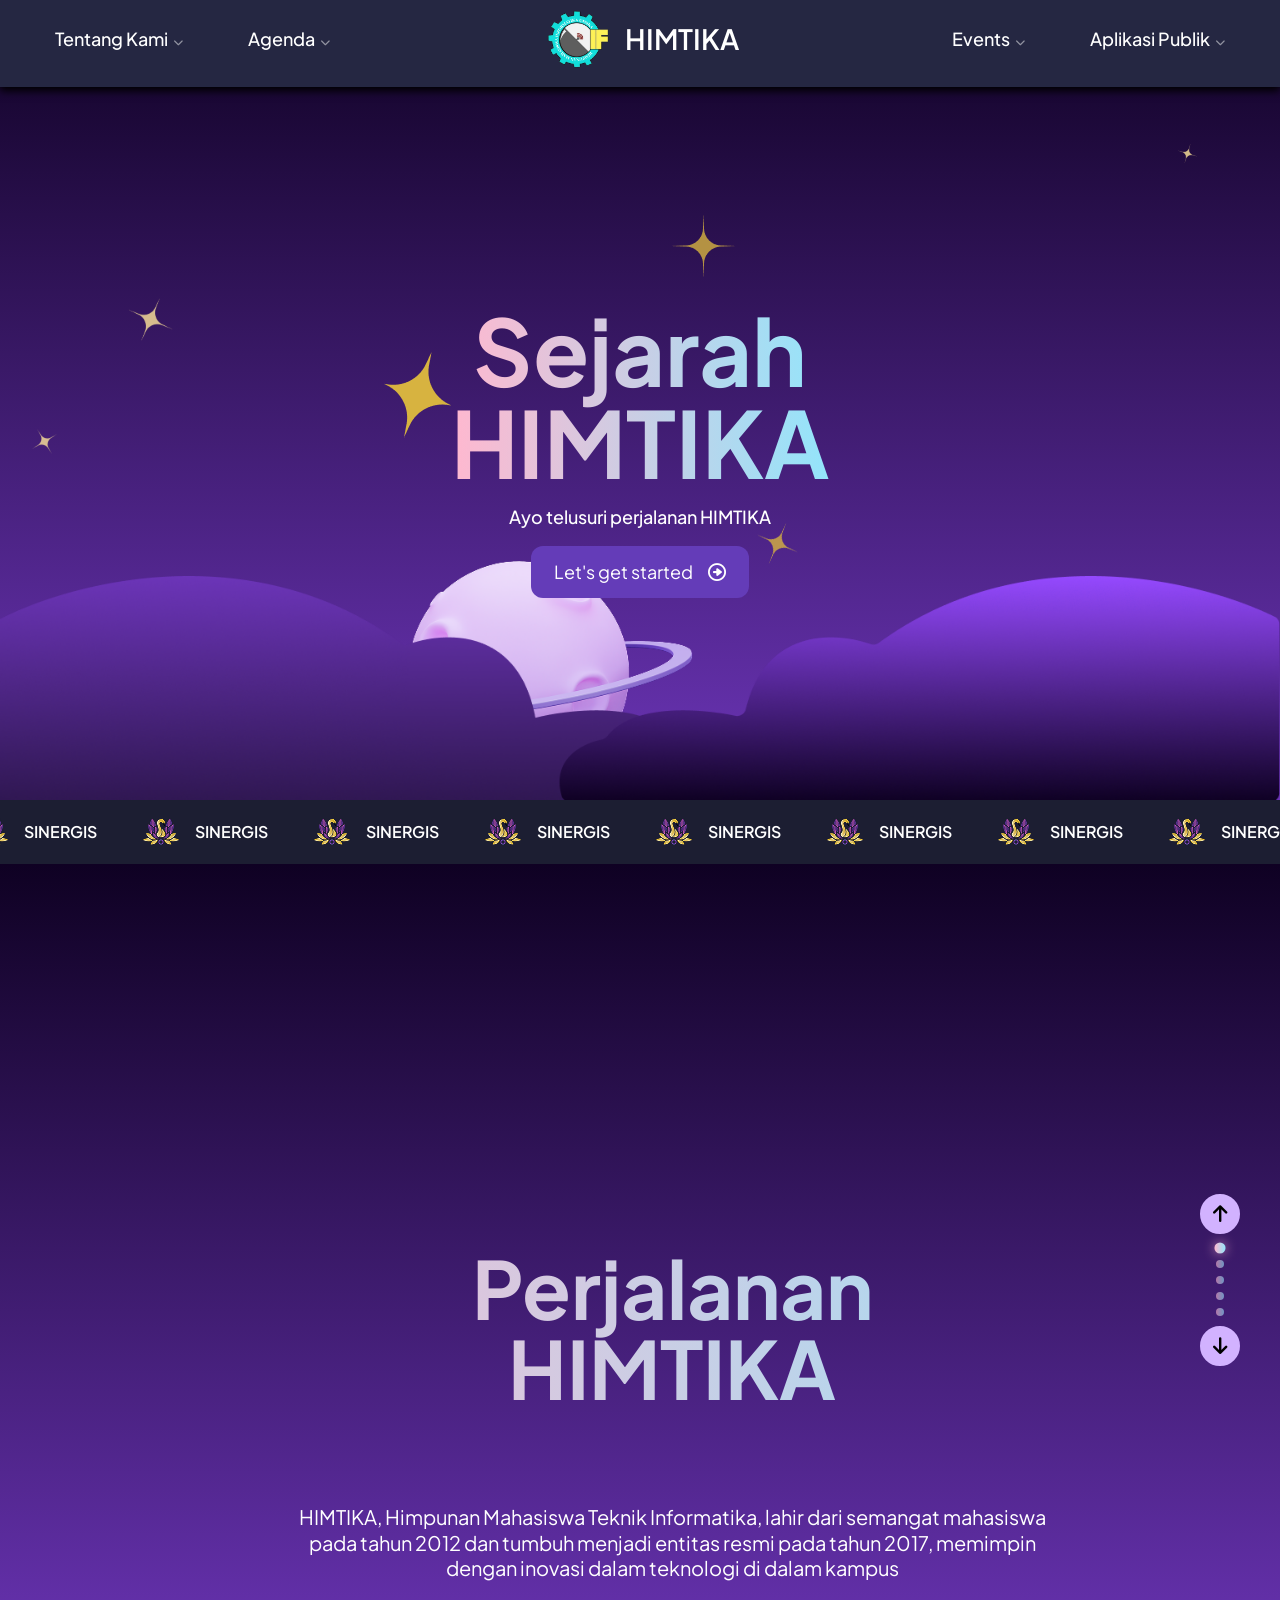
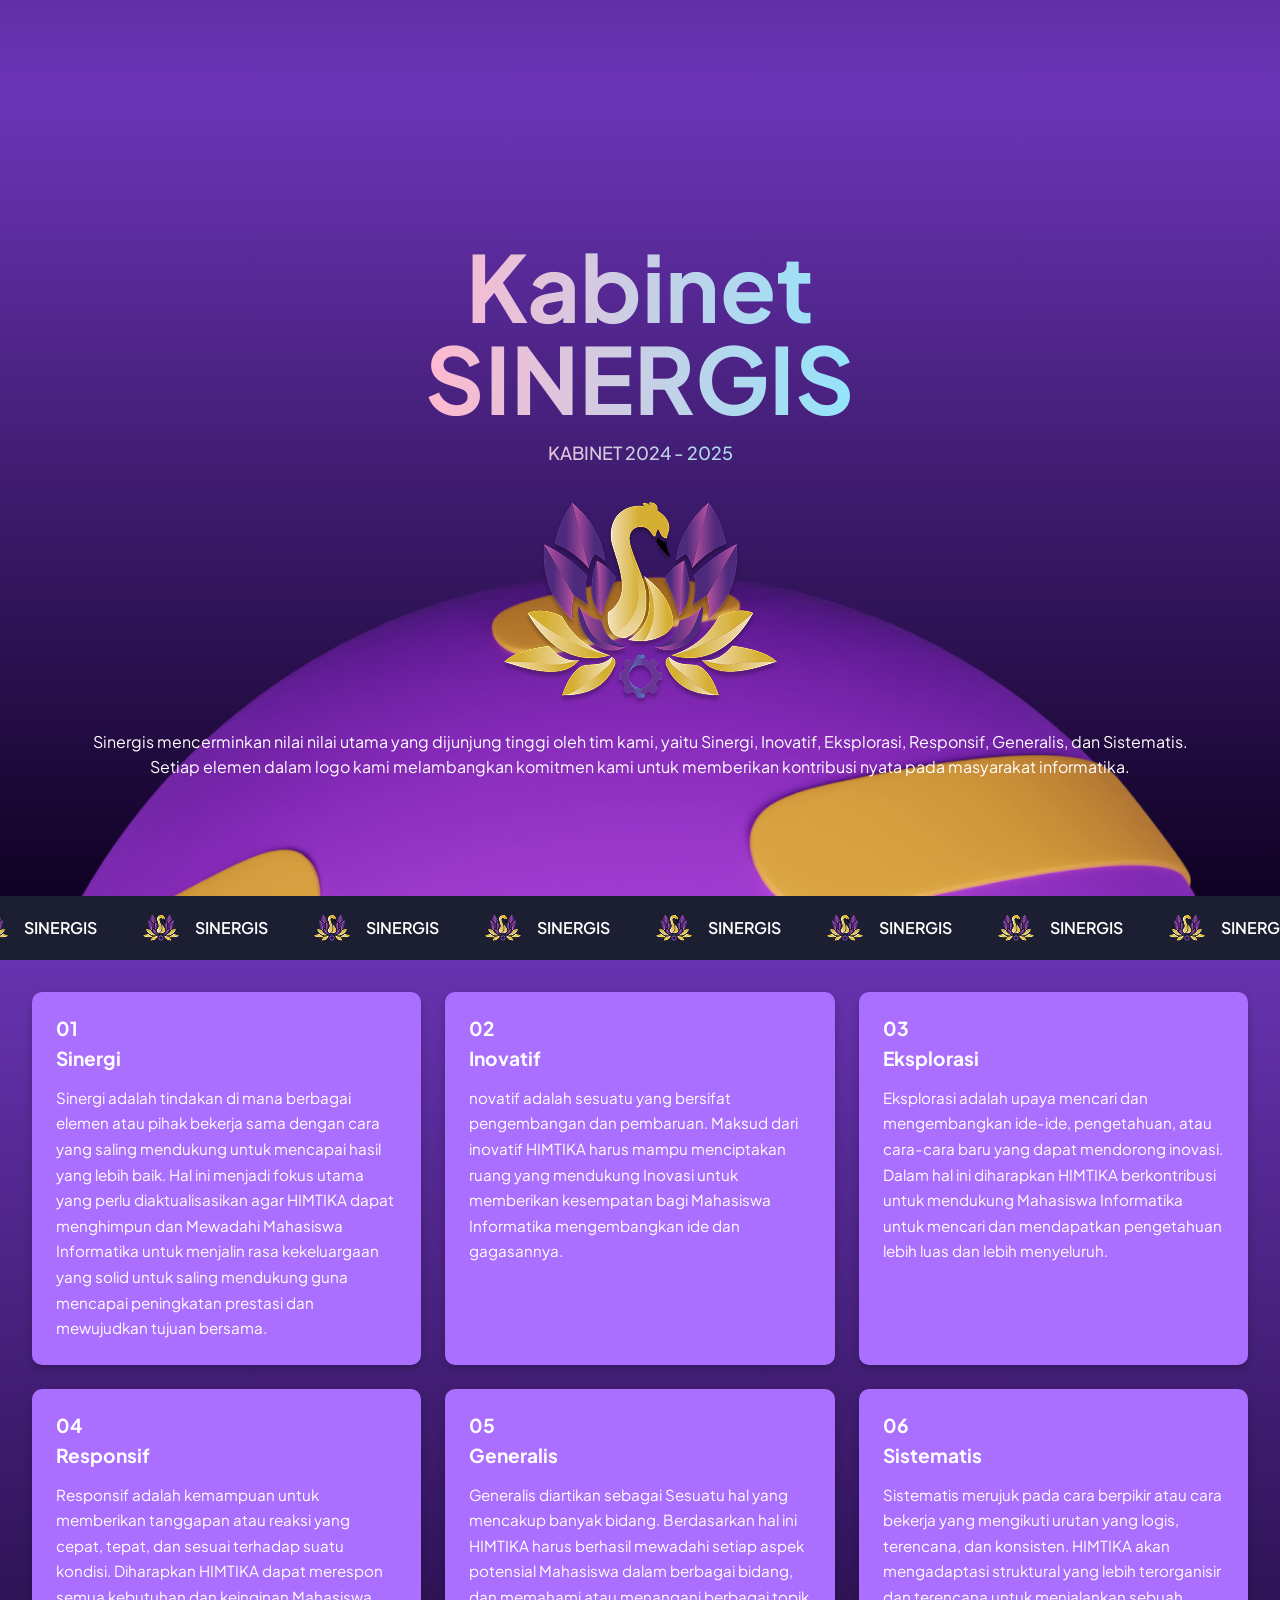
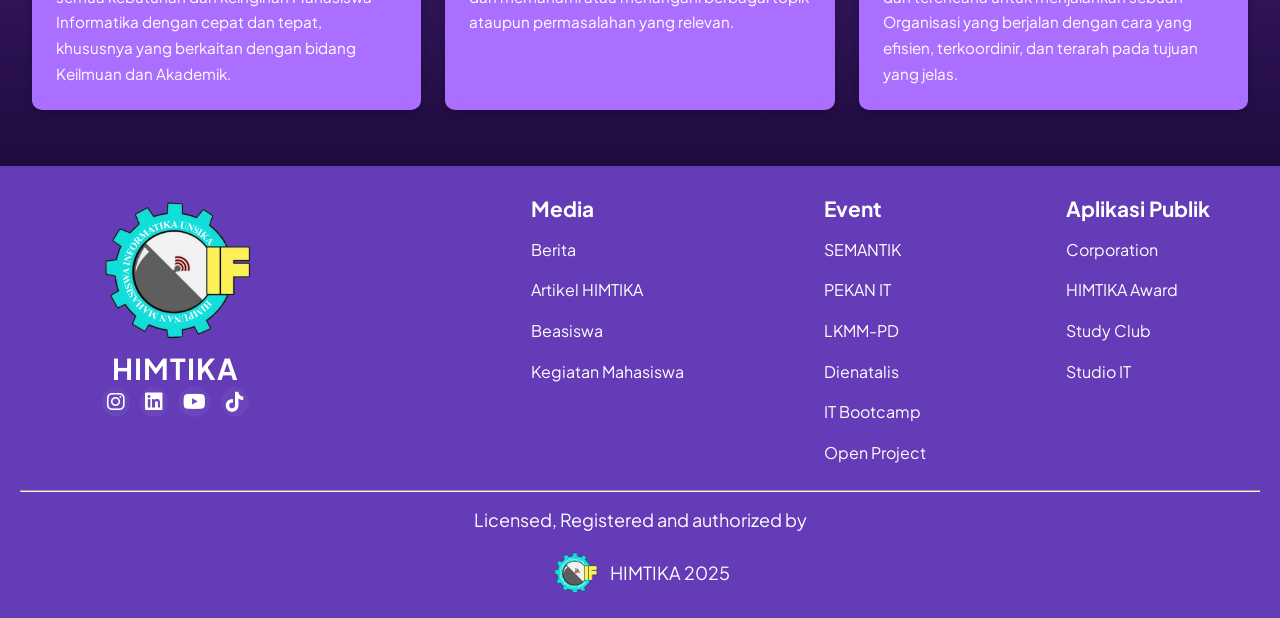
==== commit e7b34d60: "Add files via upload Signed-off-by: To Be Human <67031062+Rif340@users.noreply.github.com>" ====
--- a/index.html
+++ b/index.html
@@ -209,6 +209,10 @@
         </div>
         <div class="icon-bawah-mobile">
             <img class="bulan-awan-mobile" src="gambar/grup25.png">
+            <img class="long" src="/gambar/long.png">
+            <img class="wide" src="/gambar/wide.png">
+            <img class="wide2" src="/gambar/wide2.png">
+            <img class="wide3" src="/gambar/wide.png">
         </div>
 
     </div>
@@ -271,7 +275,7 @@
     <!-- akhir live kabinet -->
 
     <!-- perjalanan -->
-    <section class="bidang-section">
+    <section class="bidang-section" id="slide1">
         <div class="bidang-container">
             <div class="bidang-slide active" id="slide-1">
                 <img class="bintang-besar" src="gambar/wide7.png" alt="" />
--- a/assets/css/style.css
+++ b/assets/css/style.css
@@ -1145,6 +1145,7 @@
 	justify-content: center;
 	align-items: center;
 	text-align: center;
+	padding-left: 4rem;
 	overflow: hidden;
 	background: linear-gradient(#0F0123, #6C35B8) no-repeat center/cover;
 }
--- a/assets/css/responsive.css
+++ b/assets/css/responsive.css
@@ -164,7 +164,6 @@
 	}
 
 	/* akhir landing page icon bintang */
-
 }
 
 @media screen and (max-width: 980px) {
@@ -220,6 +219,7 @@
 		rotate: 23deg;
 	}
 
+	
 
 }
 
@@ -253,8 +253,8 @@
 	}
 
 	.bidang-slide .tahun {
-		position: relative;
-		top: 30%;
+		position: absolute;
+		top: 40%;
 		left: 50%;
 		transform: translate(-50%, -50%) rotate(88deg);
 		font-size: 17em;
@@ -435,6 +435,36 @@
 		bottom: 0;
 	}
 
+	.long{
+		position: absolute;
+		bottom: 13rem;
+		right: 1rem;
+		width:40px;
+		height: 40x;
+	}
+
+	.wide{
+		position: absolute;
+		bottom: 13rem;
+		rotate: 23deg;
+		left: 1rem;
+		width:30px;
+		height: 30px;
+	}
+
+	.wide2{
+		position: absolute;
+		bottom: 32rem;
+		left:2rem;
+	}
+
+	.wide3{
+		position: absolute;
+		bottom:34rem;
+		right: 5rem;
+		width: 30px;
+			height: 30px;
+	}
 	/* landing page */
 
 	/* kabinet */
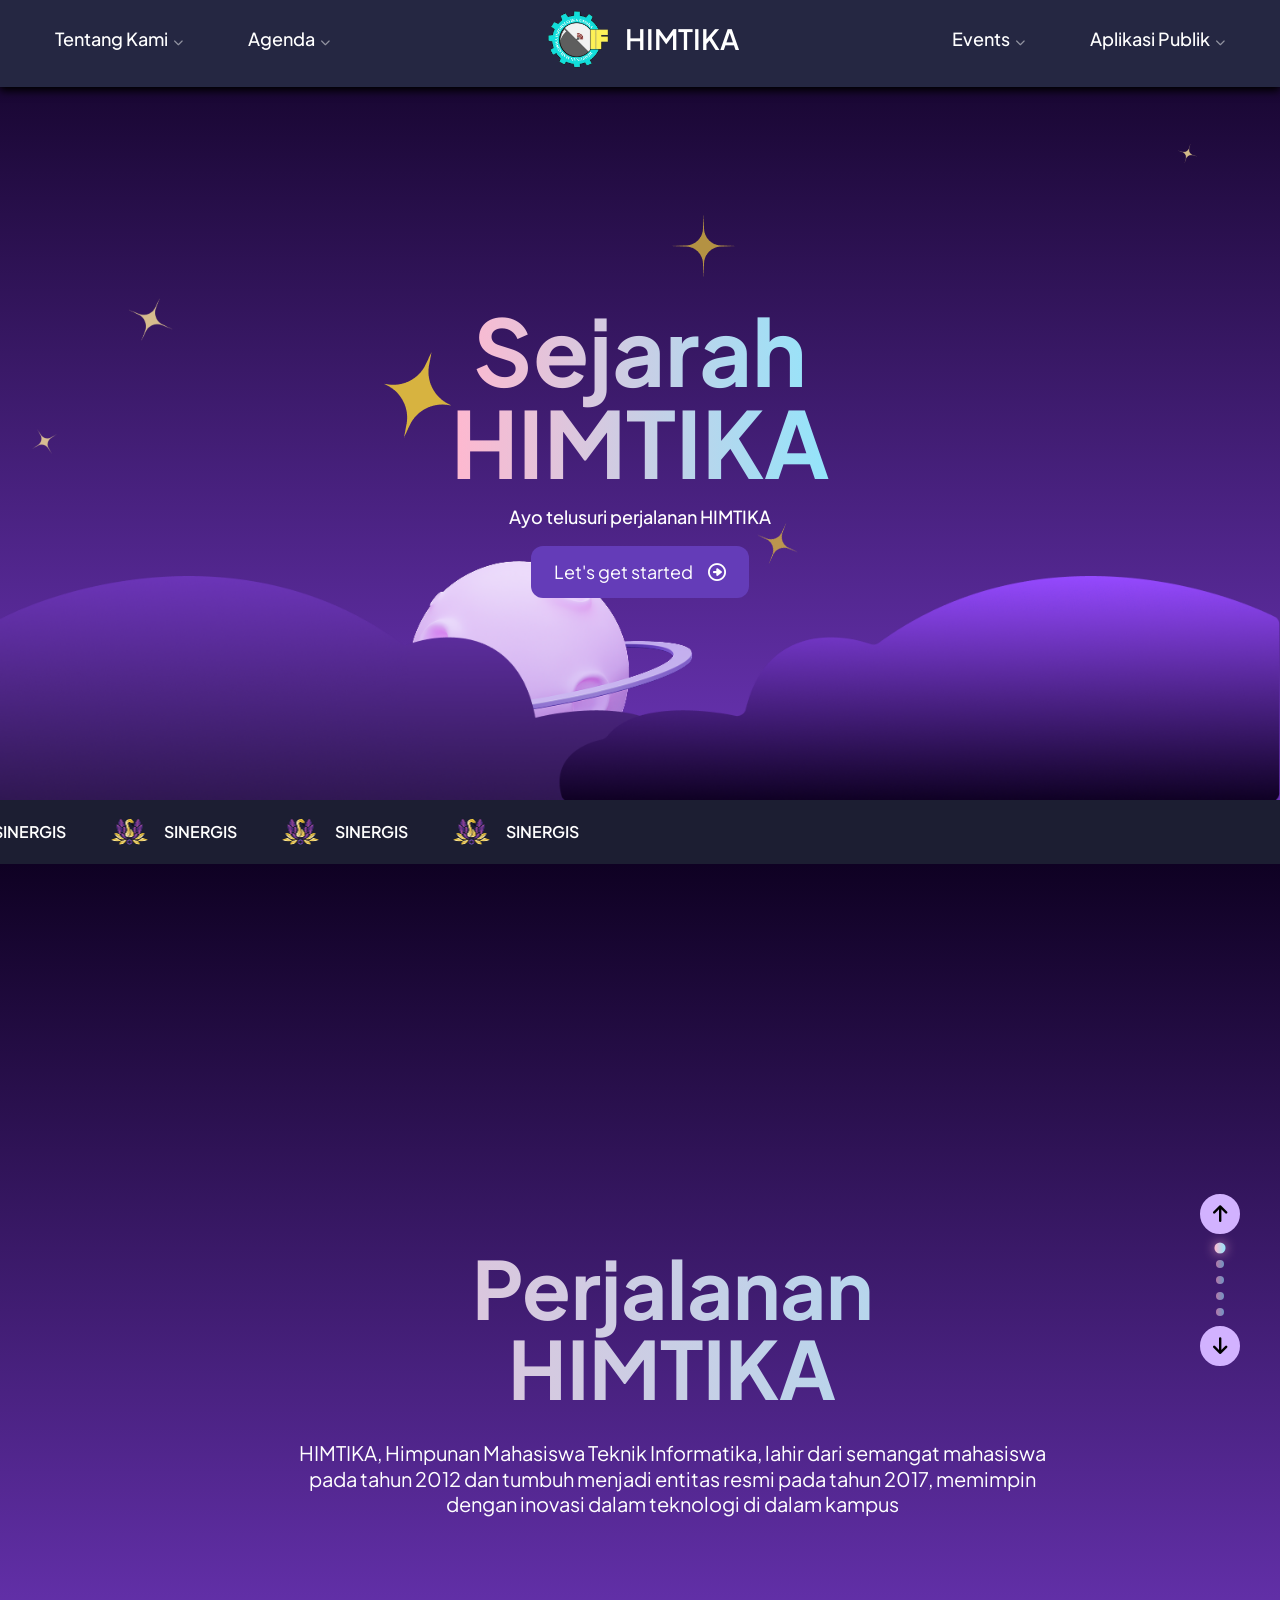
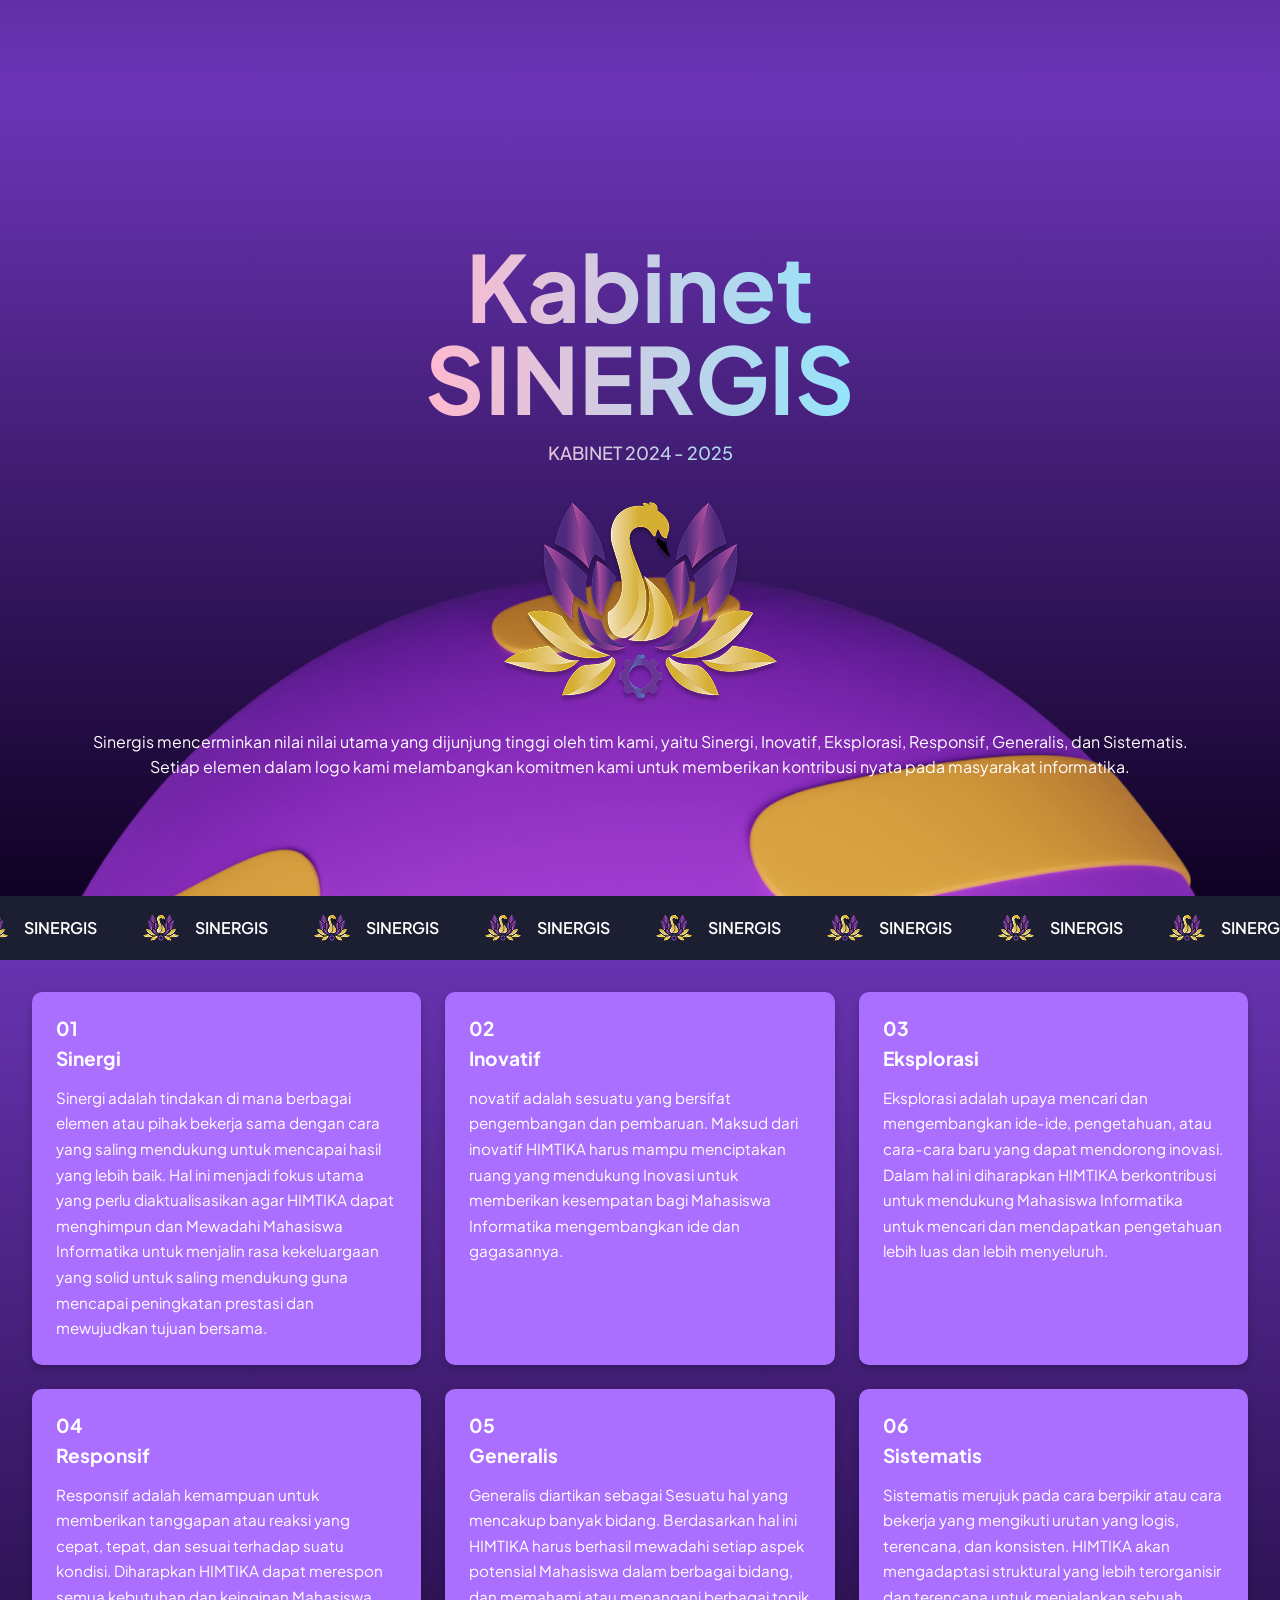
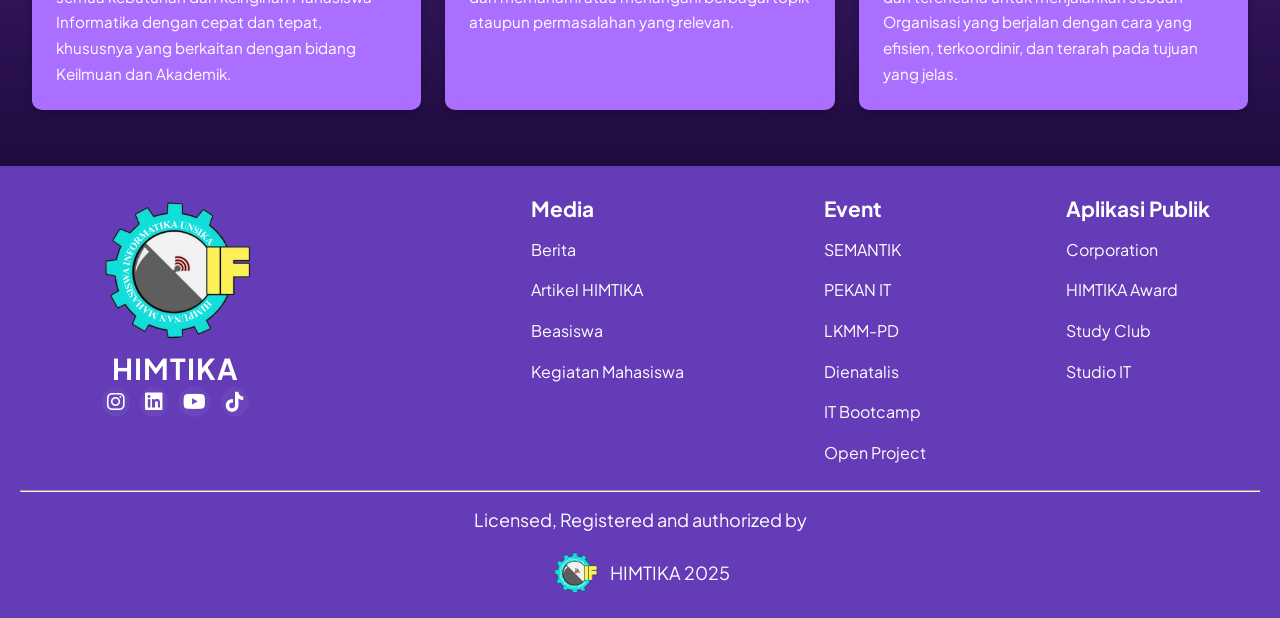
==== commit 23192e28: "memperbaiki tampilan mobile" ====
--- a/index.html
+++ b/index.html
@@ -26,17 +26,17 @@
     </script>
 
     <script type="application/ld+json">
-    {
-      "@context": "https://schema.org",
-      "@type": "Organization",
-      "name": "HIMTIKA UNSIKA",
-      "url": "https://himtika.cs.unsika.ac.id",
-      "logo": "https://himtika.cs.unsika.ac.id/gambar/himtika.png",
-      "sameAs": [
-        "https://www.instagram.com/himtika_unsika/",
-        "https://www.linkedin.com/company/himtika/"
-      ]
-    }
+        {
+        "@context": "https://schema.org",
+        "@type": "Organization",
+        "name": "HIMTIKA UNSIKA",
+        "url": "https://himtika.cs.unsika.ac.id",
+        "logo": "https://himtika.cs.unsika.ac.id/gambar/himtika.png",
+        "sameAs": [
+            "https://www.instagram.com/himtika_unsika/",
+            "https://www.linkedin.com/company/himtika/"
+        ]
+        }
     </script>
 
     <!-- CSS -->
@@ -44,8 +44,7 @@
     <link rel="stylesheet" href="https://cdn.jsdelivr.net/npm/swiper/swiper-bundle.min.css" />
     <link rel="stylesheet" href="assets/css/reset.css">
     <link rel="stylesheet" href="assets/css/responsive.css">
-    <link rel="stylesheet" href="assets/css/scrollbar.css">
-    <link rel="stylesheet" href="assets/css/animated.css">
+
 
     <!-- font -->
     <link rel="preconnect" href="https://fonts.gstatic.com" crossorigin>
@@ -65,14 +64,14 @@
     <!-- Main Header -->
     <header class="main-header">
         <!-- Header Upper -->
-        <div class="header-upper ">
+        <div class="header-upper">
             <div class="inner-container">
                 <div class="auto-container clearfix">
                     <!--Nav Box-->
                     <div class="nav-outer clearfix">
                         <div class="logo-outer">
                             <div class="logo-header">
-                                <a href="index.html"><img src="gambar/himtika.png" alt="" title="HIMTIKA"></a>
+                                <a href="https://himtika.cs.unsika.ac.id/"><img src="gambar/himtika.png" alt="" title="HIMTIKA"></a>
                             </div>
                             <h1>HIMTIKA</h1>
                         </div>
@@ -86,26 +85,18 @@
                                     <li class="dropdown"><a href="#">Tentang Kami<i
                                                 class="fas fa-chevron-down arrow"></i></a>
                                         <ul>
-                                            <li><a href="https://himtika.cs.unsika.ac.id/sejarah-himtika/">Sejarah</a>
-                                            </li>
+                                            <li><a href="https://himtika.cs.unsika.ac.id/sejarah-himtika/">Sejarah</a></li>
                                             <li><a href="https://himtika.cs.unsika.ac.id/logo-himtika/">Logo</a></li>
                                             <li><a href="https://himtika.cs.unsika.ac.id/visi-misi/">Visi Misi</a></li>
-                                            <li><a href="https://himtika.cs.unsika.ac.id/struktur-organisasi/">Struktur
-                                                    Organisasi</a></li>
-                                            <li><a href="https://himtika.cs.unsika.ac.id/grand-design-himtika-2024">Grand
-                                                    Design HIMTIKA</a></li>
-                                            <li><a href="https://himtika.cs.unsika.ac.id/galeri-himtika/">Galeri
-                                                    HIMTIKA</a>
-                                            </li>
-                                            <li><a href="https://himtika.cs.unsika.ac.id/kontak-kami/">Kontak Kami</a>
-                                            </li>
+                                            <li><a href="https://himtika.cs.unsika.ac.id/struktur-organisasi/">Struktur Organisasi</a></li>
+                                            <li><a href="https://himtika.cs.unsika.ac.id/grand-design-himtika-2024">Grand Design HIMTIKA</a></li>
+                                            <li><a href="https://himtika.cs.unsika.ac.id/galeri-himtika/">Galeri HIMTIKA</a></li>
+                                            <li><a href="https://himtika.cs.unsika.ac.id/kontak-kami/">Kontak Kami</a></li>
                                         </ul>
                                     </li>
                                     <li class="dropdown"><a href="#">Agenda<i class="fas fa-chevron-down arrow"></i></a>
                                         <ul class="sub_menu">
-                                            <li><a href="https://himtika.cs.unsika.ac.id/himtika-awards/">Himtika
-                                                    Awards</a>
-                                            </li>
+                                            <li><a href="https://himtika.cs.unsika.ac.id/himtika-awards/">Himtika Awards</a></li>
                                         </ul>
                                     </li>
                                 </ul>
@@ -113,17 +104,13 @@
                                 <ul class="navigation pull-right clearfix">
                                     <li class="dropdown"><a href="#">Events<i class="fas fa-chevron-down arrow"></i></a>
                                         <ul class="sub_menu">
-                                            <li><a href="https://himtika.cs.unsika.ac.id/open-project/">Open Project</a>
-                                            </li>
+                                            <li><a href="https://himtika.cs.unsika.ac.id/open-project/">Open Project</a></li>
                                             <li><a href="https://himtika.cs.unsika.ac.id/semantik_9/">SEMANTIK</a></li>
-                                            <li><a href="https://himtika.cs.unsika.ac.id/studyclub-2024/">Study Club</a>
-                                            </li>
+                                            <li><a href="https://himtika.cs.unsika.ac.id/studyclub-2024/">Study Club</a></li>
                                             <li><a href="https://himtika.cs.unsika.ac.id/lkmmpd/">LKMM-PD</a></li>
                                             <li><a href="https://himtika.cs.unsika.ac.id/pekan-it/">Pekan IT</a></li>
-                                            <li><a href="https://himtika.cs.unsika.ac.id/diesnatalis">Diesnatalis</a>
-                                            </li>
-                                            <li><a href="https://himtika.cs.unsika.ac.id/it-bootcamp/">IT Bootcamp</a>
-                                            </li>
+                                            <li><a href="https://himtika.cs.unsika.ac.id/diesnatalis">Diesnatalis</a></li>
+                                            <li><a href="https://himtika.cs.unsika.ac.id/it-bootcamp/">IT Bootcamp</a></li>
                                         </ul>
                                     </li>
                                     <li class="dropdown"><a href="#">Aplikasi Publik<i
@@ -132,11 +119,8 @@
                                             <li><a href="https://himtalks.vercel.app/himtalks">Himtalks</a></li>
                                             <li><a href="https://himtika.cs.unsika.ac.id/hikode/">Hikode</a></li>
                                             <li><a href="https://himtika.cs.unsika.ac.id/kalendar/">Kalendar</a></li>
-                                            <li><a href="https://himtika.cs.unsika.ac.id/corporation/">Corporation</a>
-                                            </li>
-                                            <li><a href="https://himtika.cs.unsika.ac.id/dosen/">Profil Tenaga
-                                                    Pendidik</a>
-                                            </li>
+                                            <li><a href="https://himtika.cs.unsika.ac.id/corporation/">Corporation</a></li>
+                                            <li><a href="https://himtika.cs.unsika.ac.id/dosen/">Profil Tenaga Pendidik</a></li>
                                         </ul>
                                     </li>
                                 </ul>
@@ -155,7 +139,7 @@
             <div class="close-btn"><span class="icon fas fa-times" style="font-size: 28px;"></span></div>
 
             <nav class="menu-box">
-                <div class="nav-logo"><a href="index.html"><img src="gambar/himtika.png" alt="" title=""></a>
+                <div class="nav-logo"><a href="https://himtika.cs.unsika.ac.id/"><img src="gambar/himtika.png" alt="" title=""></a>
                 </div>
                 <div class="menu-outer"></div>
                 <!--Social Links-->
@@ -184,7 +168,7 @@
         <div class="teks_desktop">
             <h1>Sejarah <br>HIMTIKA</h1>
             <p>Ayo telusuri perjalanan HIMTIKA</p>
-            <button onclick="document.getElementById('slide1').scrollIntoView({ behavior: 'smooth' });">Let's
+            <button onclick="document.getElementById('slide-1').scrollIntoView({ behavior: 'smooth' });">Let's
                 get started<i class="fa-regular fa-circle-right"></i></button>
         </div>
         <div class="icon-bawah">
@@ -204,17 +188,16 @@
         <div class="teks_mobile">
             <h1>Sejarah <br>HIMTIKA</h1>
             <p>Ayo telusuri perjalanan HIMTIKA</p>
-            <button onclick="document.getElementById('slide1').scrollIntoView({ behavior: 'smooth' });">Let's
+            <button onclick="document.getElementById('slide-1').scrollIntoView({ behavior: 'smooth' });">Let's
                 get started<i class="fa-regular fa-circle-right"></i></button>
         </div>
         <div class="icon-bawah-mobile">
+            <img class="img_long" src="gambar/long.png" alt="bintang">
+            <img class="img_wide5" src="gambar/wide5.png" alt="bintang">
+            <img class="img_wide4" src="gambar/wide4.png" alt="bintang">
+            <img class="img_wide" src="gambar/wide.png" alt="bintang">
             <img class="bulan-awan-mobile" src="gambar/grup25.png">
-            <img class="long" src="/gambar/long.png">
-            <img class="wide" src="/gambar/wide.png">
-            <img class="wide2" src="/gambar/wide2.png">
-            <img class="wide3" src="/gambar/wide.png">
-        </div>
-
+        </div>
     </div>
     <!-- akhir mobile-landing-page -->
 
@@ -245,37 +228,16 @@
                 <img src="gambar/logo_kabinet.png" alt="" />
                 <span>SINERGIS</span>
             </div>
-            <!-- Duplikasi untuk efek seamless -->
-            <div class="live">
-                <img src="gambar/logo_kabinet.png" alt="" />
-                <span>SINERGIS</span>
-            </div>
-            <div class="live">
-                <img src="gambar/logo_kabinet.png" alt="" />
-                <span>SINERGIS</span>
-            </div>
-            <div class="live">
-                <img src="gambar/logo_kabinet.png" alt="" />
-                <span>SINERGIS</span>
-            </div>
-            <div class="live">
-                <img src="gambar/logo_kabinet.png" alt="" />
-                <span>SINERGIS</span>
-            </div>
-            <div class="live">
-                <img src="gambar/logo_kabinet.png" alt="" />
-                <span>SINERGIS</span>
-            </div>
-            <div class="live">
-                <img src="gambar/logo_kabinet.png" alt="" />
-                <span>SINERGIS</span>
-            </div>
+            <div class="live">
+                <img src="gambar/logo_kabinet.png" alt="" />
+                <span>SINERGIS</span>
+            </div>                
         </div>
     </div>
     <!-- akhir live kabinet -->
 
     <!-- perjalanan -->
-    <section class="bidang-section" id="slide1">
+    <section class="bidang-section">
         <div class="bidang-container">
             <div class="bidang-slide active" id="slide-1">
                 <img class="bintang-besar" src="gambar/wide7.png" alt="" />
@@ -283,13 +245,12 @@
                 <img class="bintang-besar2" src="gambar/wide8.png" alt="" />
                 <img class="bintang-kecil2" src="gambar/wide8.png" alt="" />
                 <h2>Perjalanan<br />HIMTIKA</h2>
-                <p style="margin-top:5rem;">
+                <p>
                     HIMTIKA, Himpunan Mahasiswa Teknik Informatika, lahir dari semangat mahasiswa pada tahun 2012 dan
                     tumbuh menjadi entitas
                     resmi pada tahun 2017, memimpin dengan inovasi dalam teknologi di dalam kampus
                 </p>
             </div>
-
             <div class="bidang-slide left" id="slide-2">
                 <i class="tahun">2012</i>
                 <h2>Awal<br>Perjalanan</h2>
@@ -369,61 +330,61 @@
     </div>
     <!-- akhir kabinet -->
 
-    <!-- live kabinet 2 -->
-    <div class="live2-awal">
-        <div class="live2-wrapper">
-            <div class="live2">
-                <img src="gambar/logo_kabinet.png" alt="" />
-                <span>SINERGIS</span>
-            </div>
-            <div class="live2">
-                <img src="gambar/logo_kabinet.png" alt="" />
-                <span>SINERGIS</span>
-            </div>
-            <div class="live2">
-                <img src="gambar/logo_kabinet.png" alt="" />
-                <span>SINERGIS</span>
-            </div>
-            <div class="live2">
-                <img src="gambar/logo_kabinet.png" alt="" />
-                <span>SINERGIS</span>
-            </div>
-            <div class="live2">
-                <img src="gambar/logo_kabinet.png" alt="" />
-                <span>SINERGIS</span>
-            </div>
-            <div class="live2">
-                <img src="gambar/logo_kabinet.png" alt="" />
-                <span>SINERGIS</span>
-            </div>
-            <!-- Duplikasi seamless -->
-            <div class="live2">
-                <img src="gambar/logo_kabinet.png" alt="" />
-                <span>SINERGIS</span>
-            </div>
-            <div class="live2">
-                <img src="gambar/logo_kabinet.png" alt="" />
-                <span>SINERGIS</span>
-            </div>
-            <div class="live2">
-                <img src="gambar/logo_kabinet.png" alt="" />
-                <span>SINERGIS</span>
-            </div>
-            <div class="live2">
-                <img src="gambar/logo_kabinet.png" alt="" />
-                <span>SINERGIS</span>
-            </div>
-            <div class="live2">
-                <img src="gambar/logo_kabinet.png" alt="" />
-                <span>SINERGIS</span>
-            </div>
-            <div class="live2">
-                <img src="gambar/logo_kabinet.png" alt="" />
-                <span>SINERGIS</span>
-            </div>
+<!-- live kabinet 2 -->
+<div class="live2-awal">
+    <div class="live2-wrapper">
+        <div class="live2">
+            <img src="gambar/logo_kabinet.png" alt="" />
+            <span>SINERGIS</span>
+        </div>
+        <div class="live2">
+            <img src="gambar/logo_kabinet.png" alt="" />
+            <span>SINERGIS</span>
+        </div>
+        <div class="live2">
+            <img src="gambar/logo_kabinet.png" alt="" />
+            <span>SINERGIS</span>
+        </div>
+        <div class="live2">
+            <img src="gambar/logo_kabinet.png" alt="" />
+            <span>SINERGIS</span>
+        </div>
+        <div class="live2">
+            <img src="gambar/logo_kabinet.png" alt="" />
+            <span>SINERGIS</span>
+        </div>
+        <div class="live2">
+            <img src="gambar/logo_kabinet.png" alt="" />
+            <span>SINERGIS</span>
+        </div>
+        <!-- Duplikasi seamless -->
+        <div class="live2">
+            <img src="gambar/logo_kabinet.png" alt="" />
+            <span>SINERGIS</span>
+        </div>
+        <div class="live2">
+            <img src="gambar/logo_kabinet.png" alt="" />
+            <span>SINERGIS</span>
+        </div>
+        <div class="live2">
+            <img src="gambar/logo_kabinet.png" alt="" />
+            <span>SINERGIS</span>
+        </div>
+        <div class="live2">
+            <img src="gambar/logo_kabinet.png" alt="" />
+            <span>SINERGIS</span>
+        </div>
+        <div class="live2">
+            <img src="gambar/logo_kabinet.png" alt="" />
+            <span>SINERGIS</span>
+        </div>
+        <div class="live2">
+            <img src="gambar/logo_kabinet.png" alt="" />
+            <span>SINERGIS</span>
         </div>
     </div>
-    <!-- akhir live kabinet 2 -->
+</div>
+<!-- akhir live kabinet 2 -->
 
     <!-- grid -->
     <div class="pembungkus_grid">
@@ -433,75 +394,61 @@
                 <div class="card">
                     <h4>01</h4>
                     <h4>Sinergi</h4>
-                    <p>Sinergi adalah tindakan di mana berbagai elemen atau pihak bekerja sama dengan cara yang saling
-                        mendukung untuk mencapai
-                        hasil yang lebih baik. Hal ini menjadi fokus utama yang perlu diaktualisasikan agar HIMTIKA
-                        dapat menghimpun dan
-                        Mewadahi Mahasiswa Informatika untuk menjalin rasa kekeluargaan yang solid untuk saling
-                        mendukung guna mencapai
-                        peningkatan prestasi dan mewujudkan tujuan bersama.</p>
+                    <p>Sinergi adalah tindakan di mana berbagai elemen atau pihak bekerja sama dengan cara yang saling mendukung untuk mencapai
+                    hasil yang lebih baik. Hal ini menjadi fokus utama yang perlu diaktualisasikan agar HIMTIKA dapat menghimpun dan
+                    Mewadahi Mahasiswa Informatika untuk menjalin rasa kekeluargaan yang solid untuk saling mendukung guna mencapai
+                    peningkatan prestasi dan mewujudkan tujuan bersama.</p>
                 </div>
             </div>
             <div class="grid-col">
                 <div class="card">
                     <h4>02</h4>
                     <h4>Inovatif</h4>
-                    <p>novatif adalah sesuatu yang bersifat pengembangan dan pembaruan. Maksud dari inovatif HIMTIKA
-                        harus mampu menciptakan
-                        ruang yang mendukung Inovasi untuk memberikan kesempatan bagi Mahasiswa Informatika
-                        mengembangkan ide dan gagasannya.</p>
+                    <p>novatif adalah sesuatu yang bersifat pengembangan dan pembaruan. Maksud dari inovatif HIMTIKA harus mampu menciptakan
+                    ruang yang mendukung Inovasi untuk memberikan kesempatan bagi Mahasiswa Informatika mengembangkan ide dan gagasannya.</p>
                 </div>
             </div>
             <div class="grid-col">
                 <div class="card">
                     <h4>03</h4>
                     <h4>Eksplorasi</h4>
-                    <p>Eksplorasi adalah upaya mencari dan mengembangkan ide-ide, pengetahuan, atau cara-cara baru yang
-                        dapat mendorong
-                        inovasi. Dalam hal ini diharapkan HIMTIKA berkontribusi untuk mendukung Mahasiswa Informatika
-                        untuk mencari dan
-                        mendapatkan pengetahuan lebih luas dan lebih menyeluruh.</p>
-                </div>
-            </div>
-        </div>
-
+                    <p>Eksplorasi adalah upaya mencari dan mengembangkan ide-ide, pengetahuan, atau cara-cara baru yang dapat mendorong
+                    inovasi. Dalam hal ini diharapkan HIMTIKA berkontribusi untuk mendukung Mahasiswa Informatika untuk mencari dan
+                    mendapatkan pengetahuan lebih luas dan lebih menyeluruh.</p>
+                </div>
+            </div>
+        </div>
+    
         <!-- Baris Kedua -->
         <div class="grid-row">
             <div class="grid-col">
                 <div class="card">
                     <h4>04</h4>
                     <h4>Responsif</h4>
-                    <p>Responsif adalah kemampuan untuk memberikan tanggapan atau reaksi yang cepat, tepat, dan sesuai
-                        terhadap suatu kondisi.
-                        Diharapkan HIMTIKA dapat merespon semua kebutuhan dan keinginan Mahasiswa Informatika dengan
-                        cepat dan tepat, khususnya
-                        yang berkaitan dengan bidang Keilmuan dan Akademik.</p>
+                    <p>Responsif adalah kemampuan untuk memberikan tanggapan atau reaksi yang cepat, tepat, dan sesuai terhadap suatu kondisi.
+                    Diharapkan HIMTIKA dapat merespon semua kebutuhan dan keinginan Mahasiswa Informatika dengan cepat dan tepat, khususnya
+                    yang berkaitan dengan bidang Keilmuan dan Akademik.</p>
                 </div>
             </div>
             <div class="grid-col">
                 <div class="card">
                     <h4>05</h4>
                     <h4>Generalis</h4>
-                    <p>Generalis diartikan sebagai Sesuatu hal yang mencakup banyak bidang. Berdasarkan hal ini HIMTIKA
-                        harus berhasil mewadahi
-                        setiap aspek potensial Mahasiswa dalam berbagai bidang, dan memahami atau menangani berbagai
-                        topik ataupun permasalahan
-                        yang relevan.</p>
+                    <p>Generalis diartikan sebagai Sesuatu hal yang mencakup banyak bidang. Berdasarkan hal ini HIMTIKA harus berhasil mewadahi
+                    setiap aspek potensial Mahasiswa dalam berbagai bidang, dan memahami atau menangani berbagai topik ataupun permasalahan
+                    yang relevan.</p>
                 </div>
             </div>
             <div class="grid-col">
                 <div class="card">
                     <h4>06</h4>
                     <h4>Sistematis</h4>
-                    <p>Sistematis merujuk pada cara berpikir atau cara bekerja yang mengikuti urutan yang logis,
-                        terencana, dan konsisten.
-                        HIMTIKA akan mengadaptasi struktural yang lebih terorganisir dan terencana untuk menjalankan
-                        sebuah Organisasi yang
-                        berjalan dengan cara yang efisien, terkoordinir, dan terarah pada tujuan yang jelas.</p>
-                </div>
-            </div>
-        </div>
-    </div>
+                    <p>Sistematis merujuk pada cara berpikir atau cara bekerja yang mengikuti urutan yang logis, terencana, dan konsisten.
+                    HIMTIKA akan mengadaptasi struktural yang lebih terorganisir dan terencana untuk menjalankan sebuah Organisasi yang
+                    berjalan dengan cara yang efisien, terkoordinir, dan terarah pada tujuan yang jelas.</p>
+                </div>
+            </div>
+        </div></div>
     <!-- akhir grid -->
 
     <!----Start Footer-->
--- a/assets/css/responsive.css
+++ b/assets/css/responsive.css
@@ -15,11 +15,6 @@
 		display: block !important;
 		margin: 0;
 		padding: 24px 0;
-	}
-
-	.header-upper {
-		background-color: white;
-		opacity:1 !important;
 	}
 
 	.main-header .header-upper .nav-outer:before {
@@ -79,7 +74,7 @@
 
 	/* =============== Live Kabinet ================*/
 	/* laynard 2 */
-	.live-kabinet {
+	/* .live-kabinet {
 		width: 100%;
 		height: 64px;
 		background-color: #643cb8;
@@ -121,7 +116,7 @@
 		color: white;
 		font-size: 16px;
 		font-weight: 600;
-	}
+	} */
 
 	/* =============== akhir Live Kabinet ================*/
 
@@ -164,6 +159,7 @@
 	}
 
 	/* akhir landing page icon bintang */
+
 }
 
 @media screen and (max-width: 980px) {
@@ -219,22 +215,22 @@
 		rotate: 23deg;
 	}
 
-	
 
 }
 
 @media screen and (max-width: 768px) {
-/* perjalanan */
+	.mobile-menu .nav-logo{
+		width: 65%;
+	}
+	/* perjalanan */
 	/*==================== BIDANG SECTION ====================*/
 	.bidang-section {
 		width: 100%;
-		padding-inline: 2rem;
-
+		height: 700px;
 	}
 
 	.bidang-container {
 		text-align: center;
-		height: 350px; 	
 	}
 
 	.left {
@@ -248,13 +244,12 @@
 	}
 
 	.bidang-slide {
-		position: absolute;
-		transition: opacity 0.5s ease, transform 0.5s ease;
+		position: relative;
 	}
 
 	.bidang-slide .tahun {
 		position: absolute;
-		top: 40%;
+		top: 50%;
 		left: 50%;
 		transform: translate(-50%, -50%) rotate(88deg);
 		font-size: 17em;
@@ -289,7 +284,6 @@
 		top: -4rem;
 		display: block;
 		left: -1%;
-		animation: twinkle 3s infinite alternate;
 	}
 
 	.bidang-slide.active .bintang-kecil2 {
@@ -299,22 +293,22 @@
 		right: 9%;
 		width: 30px;
 		height: 30px;
-		animation: twinkle 2s infinite alternate;
 	}
 
 	.bidang-nav {
 		position: absolute;
 		flex-direction: row;
 		justify-content: center;
-		top: auto;
-		bottom: 20px;
 		left: 50%;
 		transform: translateX(-50%);
-	}
+		margin-top: 15rem;
+	}
+
+
 
 	.bidang-nav button {
-		width: 34px;
-		height: 34px;
+		width: 30px;
+		height: 30px;
 		font-size: 1rem;
 		border: 3px solid #D2B2FF;
 	}
@@ -337,24 +331,6 @@
 		content: "\f061";
 	}
 
-	/* Perubahan transisi untuk mobile */
-	.bidang-slide {
-		display: none;
-		opacity: 0;
-		transform: translateX(40px);
-		/* Horizontal slide untuk mobile */
-	}
-
-	.bidang-slide.slide-out {
-		transform: translateX(-40px);
-		opacity: 0;
-	}
-
-	.bidang-slide.active {
-		display: flex;
-		opacity: 1;
-		transform: translateX(0);
-	}
 	/* akhir perjalanan */
 	/* landing page */
 	.landingpagesejarah_desktop {
@@ -369,7 +345,37 @@
 		width: 100%;
 		height: 95vh;
 		padding-top: 9rem;
-		padding-bottom: 2rem
+		padding-bottom: 2rem;
+	}
+
+	.img_long {
+		left: 30px;
+		position: absolute;
+	}
+
+	.img_wide5 {
+		width: 35px;
+		height: 35px;
+		position: absolute;
+		left: 3rem;
+		top: 9rem;
+		opacity: 0.8;
+	}
+
+	.img_wide4 {
+		width: 25px;
+		height: 25px;
+		position: absolute;
+		opacity: 0.8;
+		left: 18rem;
+		top: 6rem;
+	}
+
+	.img_wide {
+		position: absolute;
+		top: 23rem;
+		right: 2rem;
+		opacity: 0.8;
 	}
 
 	.teks_mobile {
@@ -435,36 +441,6 @@
 		bottom: 0;
 	}
 
-	.long{
-		position: absolute;
-		bottom: 13rem;
-		right: 1rem;
-		width:40px;
-		height: 40x;
-	}
-
-	.wide{
-		position: absolute;
-		bottom: 13rem;
-		rotate: 23deg;
-		left: 1rem;
-		width:30px;
-		height: 30px;
-	}
-
-	.wide2{
-		position: absolute;
-		bottom: 32rem;
-		left:2rem;
-	}
-
-	.wide3{
-		position: absolute;
-		bottom:34rem;
-		right: 5rem;
-		width: 30px;
-			height: 30px;
-	}
 	/* landing page */
 
 	/* kabinet */
@@ -543,7 +519,7 @@
 	}
 
 	#teks1 {
-		margin-top: 0\;
+		margin-top: 0;
 	}
 
 }
